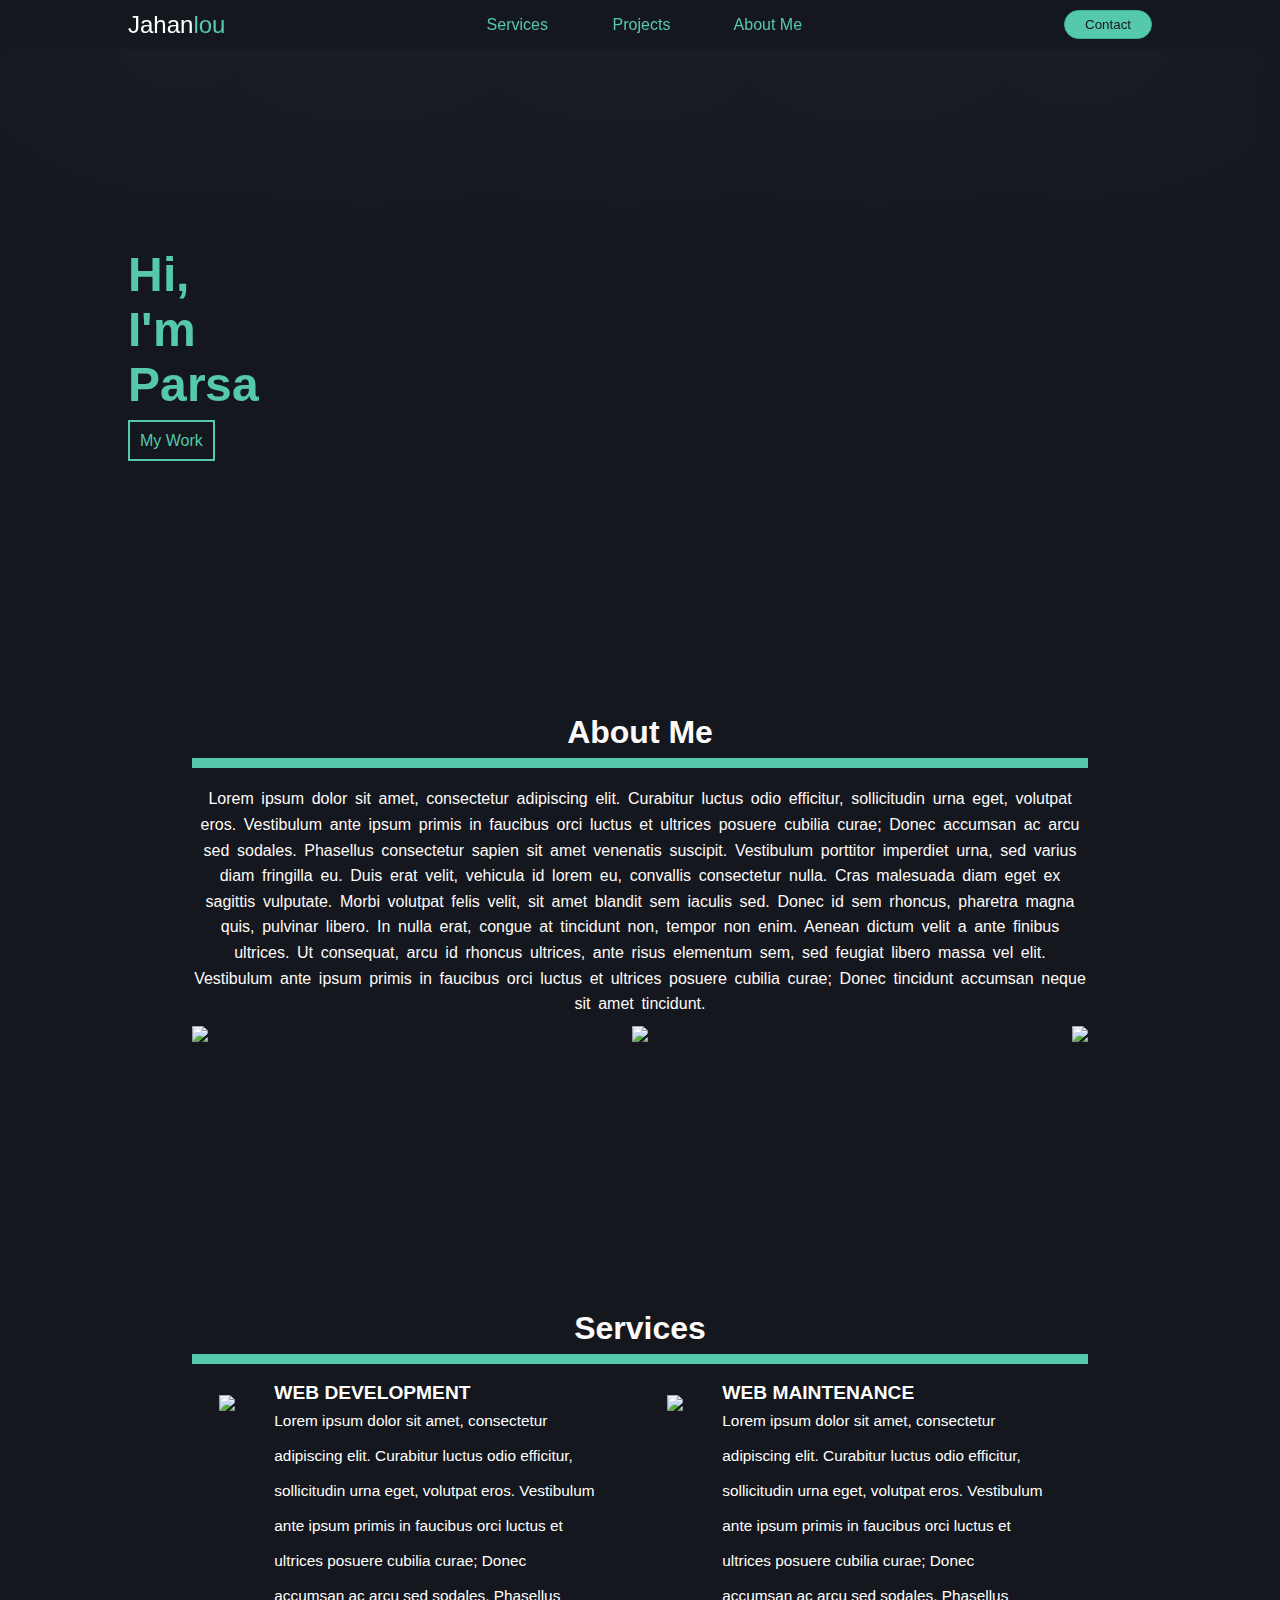
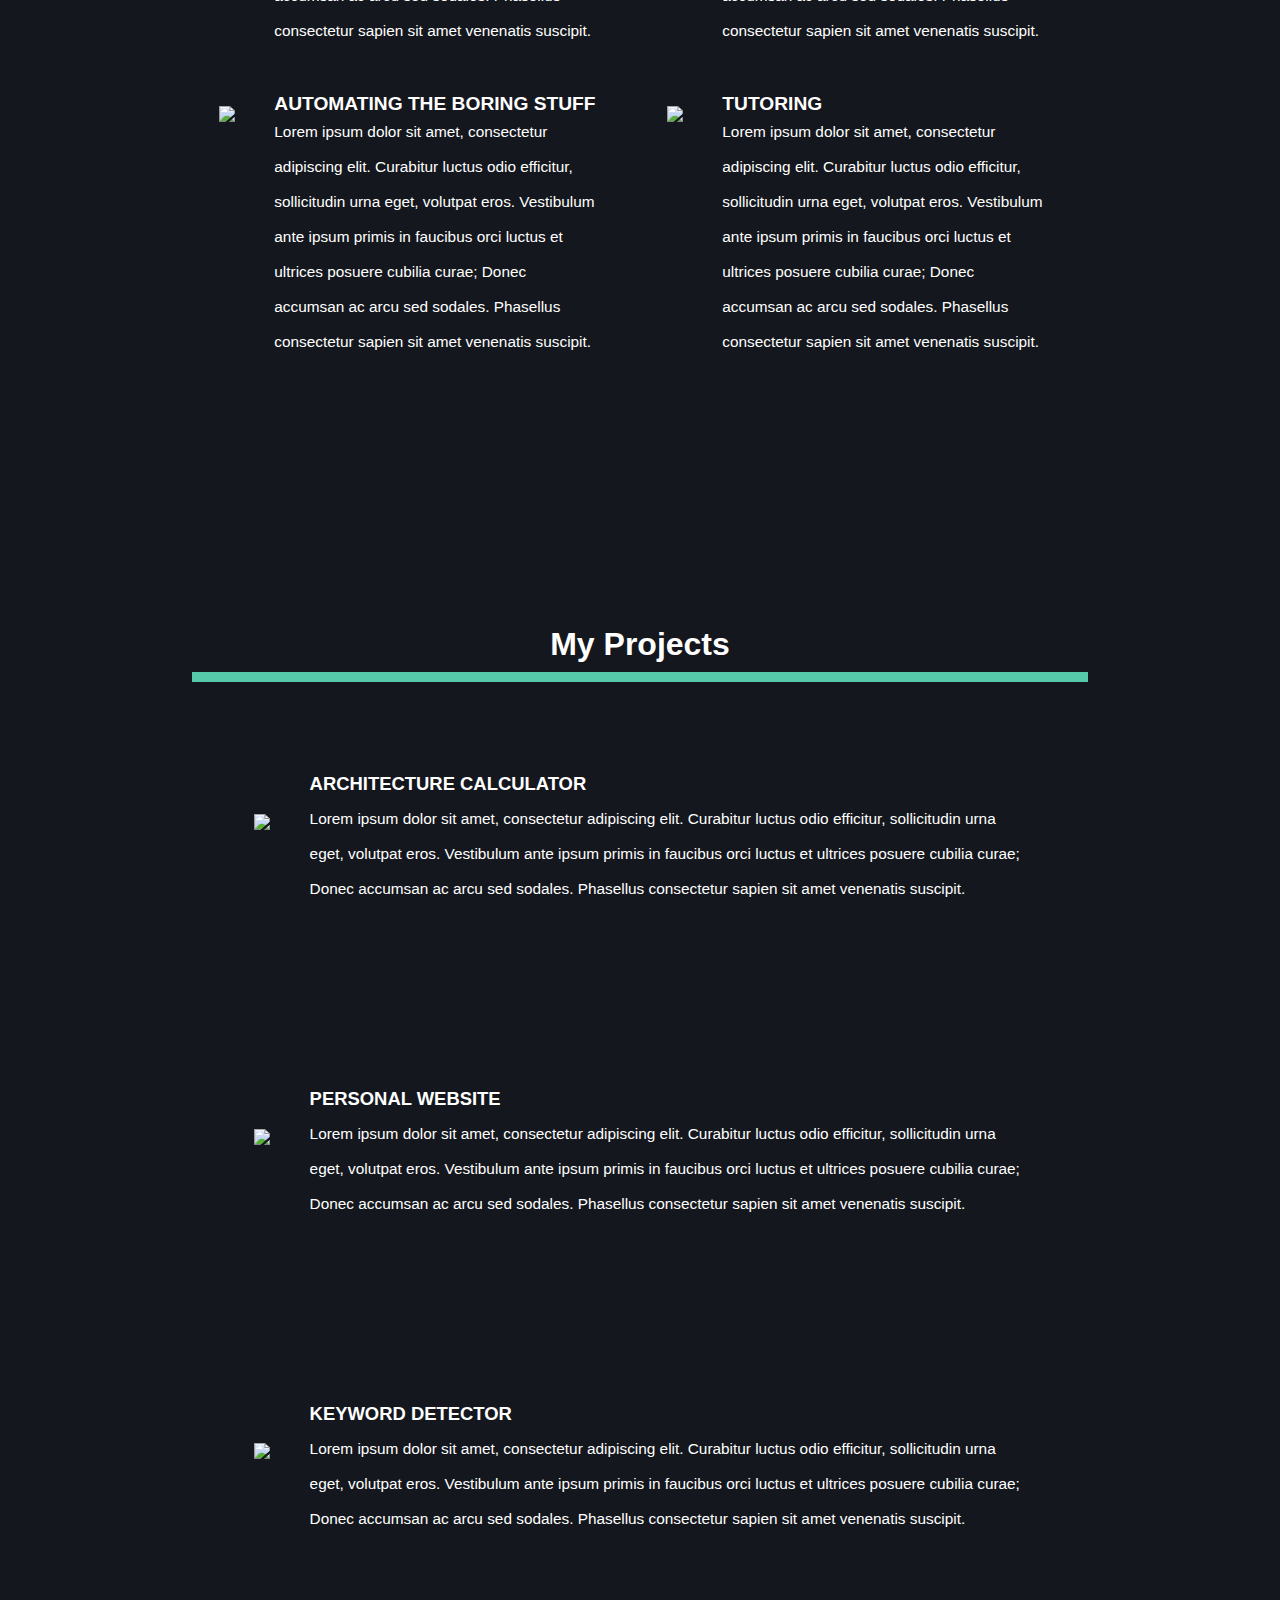
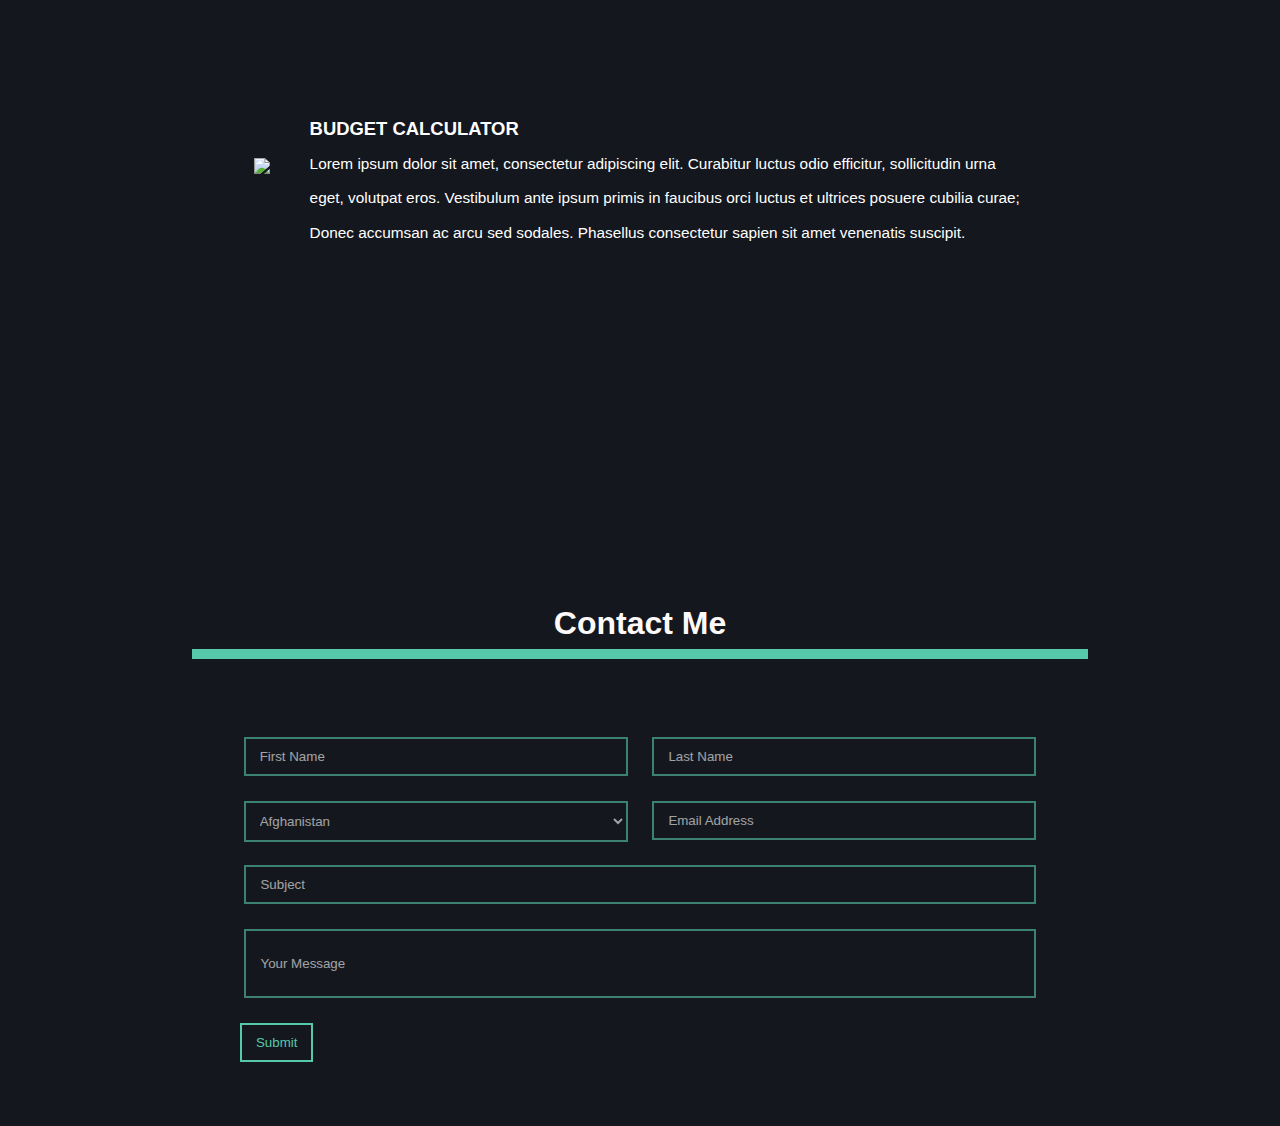
==== index.html @ 19fabdeb "Merge pull request #3 from vynleran/feature" ====
<!DOCTYPE html>
<html lang="en">
<head>
    <meta charset="UTF-8">
    <meta name="viewport" content="width=device-width, initial-scale=1.0">
    <link rel="stylesheet" href="style.css">
    <title>Document</title>
</head>
<body>
    <header>
        
        <!-- Navigation Bar -->
        <nav id="nav-bar">
            <a href="#" id="logo"> <span>Jahan</span>lou </a>
            <div>
                <ul id="nav-objects">
                    <span class="nav-object-span"><a href="#" class="nav-object"><li>Services</li></a></span>
                    <span class="nav-object-span"><a href="#" class="nav-object"><li>Projects</li></a></span>
                    <span class="nav-object-span"><a href="#" class="nav-object"><li>About Me</li></a></span>
                </ul>
            </div>
            <a href="#" ><button id="contact-button">Contact</button></a>
        </nav>
        <!-- End Navigation Bar -->
        
        <!-- Hero Section -->
        <div id="hero">
            <h1>
                <span class="bob">H</span><span class="bob">i</span><span class="bob">,</span>
            </h1>
            <h1>
                <span class="bob">I</span><span class="bob">'</span><span class="bob">m</span>
            </h1>
            <h1 id="parsa">
                <span class="bob">P</span><span class="bob">a</span><span class="bob">r</span><span class="bob">s</span><span class="bob">a</span>
            </h1>
            <a href="projects">My Work</a>
        </div>
        <!-- End Hero Section -->

    </header>

    <!-- About me Section -->
    <section>
        <div id="about-me">
            <h1 id="topic">About Me</h1>
            <hr>
            <p>Lorem ipsum dolor sit amet, consectetur adipiscing elit. Curabitur luctus odio efficitur, sollicitudin urna eget, volutpat eros. Vestibulum ante ipsum primis in faucibus orci luctus et ultrices posuere cubilia curae; Donec accumsan ac arcu sed sodales. Phasellus consectetur sapien sit amet venenatis suscipit. Vestibulum porttitor imperdiet urna, sed varius diam fringilla eu. Duis erat velit, vehicula id lorem eu, convallis consectetur nulla. Cras malesuada diam eget ex sagittis vulputate. Morbi volutpat felis velit, sit amet blandit sem iaculis sed. Donec id sem rhoncus, pharetra magna quis, pulvinar libero. In nulla erat, congue at tincidunt non, tempor non enim. Aenean dictum velit a ante finibus ultrices. Ut consequat, arcu id rhoncus ultrices, ante risus elementum sem, sed feugiat libero massa vel elit. Vestibulum ante ipsum primis in faucibus orci luctus et ultrices posuere cubilia curae; Donec tincidunt accumsan neque sit amet tincidunt.</p>
            <div id="socialmedia-links">
                <a href="https://www.linkedin.com/in/parsajahanlou/" target="_blank" ><img src="https://img.icons8.com/nolan/96/linkedin.png"/></a>
                <a href="https://github.com/vynleran" target="_blank" ><img src="https://img.icons8.com/nolan/96/github.png"/></a>
                <a href="https://www.instagram.com/pjahanloo/" target="_blank" ><img src="https://img.icons8.com/nolan/96/instagram-new.png"/></a>
            </div>
        </div>
    </section>
    <!-- End About me Section -->

    
    
    
    
    
    
    
    
    
    <!-- Services Section -->
    <section id="services">
        
        <div id="services-header">
            <h1 id="topic">Services</h1>
            <hr>
        </div>
        
        <div id="services-body">
            <div class="services-object">
                <div class="services-icon">
                    <h1><img src="https://img.icons8.com/nolan/96/developer.png"/></h1>
                </div>
                <div class="services-desc">
                    <h1>Web Development</h1>
                    <p>Lorem ipsum dolor sit amet, consectetur adipiscing elit. Curabitur luctus odio efficitur, 
                    sollicitudin urna eget, volutpat eros. Vestibulum ante ipsum primis in faucibus orci luctus et ultrices posuere cubilia curae; Donec
                    accumsan ac arcu sed sodales. Phasellus consectetur sapien sit amet venenatis suscipit.</p>
                </div>
            </div>

            <div class="services-object">
                <div class="services-icon">
                    <h1><img src="https://img.icons8.com/nolan/96/service.png"/></h1>
                </div>
                <div class="services-desc">
                    <h1>Web Maintenance</h1>
                    <p>Lorem ipsum dolor sit amet, consectetur adipiscing elit. Curabitur luctus odio efficitur, 
                    sollicitudin urna eget, volutpat eros. Vestibulum ante ipsum primis in faucibus orci luctus et ultrices posuere cubilia curae; Donec
                    accumsan ac arcu sed sodales. Phasellus consectetur sapien sit amet venenatis suscipit.</p>
                </div>
            </div>

            <div class="services-object">
                <div class="services-icon">
                    <h1><img src="https://img.icons8.com/nolan/96/automatic.png"/></h1>
                </div>
                <div class="services-desc">
                    <h1>Automating the Boring Stuff</h1>
                    <p>Lorem ipsum dolor sit amet, consectetur adipiscing elit. Curabitur luctus odio efficitur, 
                    sollicitudin urna eget, volutpat eros. Vestibulum ante ipsum primis in faucibus orci luctus et ultrices posuere cubilia curae; Donec
                    accumsan ac arcu sed sodales. Phasellus consectetur sapien sit amet venenatis suscipit.</p>
                </div>
            </div>

            <div class="services-object">
                <div class="services-icon">
                    <h1><img src="https://img.icons8.com/nolan/96/learning.png"/></h1>
                </div>
                <div class="services-desc">
                    <h1>Tutoring</h1>
                    <p>Lorem ipsum dolor sit amet, consectetur adipiscing elit. Curabitur luctus odio efficitur, 
                    sollicitudin urna eget, volutpat eros. Vestibulum ante ipsum primis in faucibus orci luctus et ultrices posuere cubilia curae; Donec
                    accumsan ac arcu sed sodales. Phasellus consectetur sapien sit amet venenatis suscipit.</p>
                </div>
            </div>
        </div>
    
    </section>
    <!-- End Services Section -->

    
    
    
    
    
    
    
    
    
    
    
    <!-- Project Section -->
    <section id="projects">
        <div>
            <h1 id="project-topic">My Projects</h1>
            <hr>
            <div class="project">
                <div>
                    <div class="project-container">
                        <div class="project-image">
                            <h2>
                                <img src="https://img.icons8.com/nolan/96/calculator.png" class="project-img" />
                            </h2>
                        </div>
                        <div class="project-desc">
                            <h1>Architecture Calculator</h1>
                            <p>Lorem ipsum dolor sit amet, consectetur adipiscing elit. Curabitur luctus odio efficitur, 
                            sollicitudin urna eget, volutpat eros. Vestibulum ante ipsum primis in faucibus orci luctus et ultrices posuere cubilia curae; Donec
                            accumsan ac arcu sed sodales. Phasellus consectetur sapien sit amet venenatis suscipit.</p>
                        </div>
                    </div>
                </div>
                
                <div>
                    <div class="project-container">
                        <div class="project-image">
                            <h2>
                                <img src="https://img.icons8.com/nolan/96/domain.png" class="project-img" />
                            </h2>
                        </div>
                        <div  class="project-desc">
                            <h1>Personal Website</h1>
                            <p>Lorem ipsum dolor sit amet, consectetur adipiscing elit. Curabitur luctus odio efficitur, 
                            sollicitudin urna eget, volutpat eros. Vestibulum ante ipsum primis in faucibus orci luctus et ultrices posuere cubilia curae; Donec
                            accumsan ac arcu sed sodales. Phasellus consectetur sapien sit amet venenatis suscipit.</p>
                        </div>
                    </div>
                </div>
                
                <div>
                    <div class="project-container">
                        <div class="project-image">
                            <h2>
                                <img src="https://img.icons8.com/nolan/96/chrome.png" class="project-img" />
                            </h2>
                        </div>
                        <div  class="project-desc">
                            <h1>KeyWord Detector</h1>
                            <p>Lorem ipsum dolor sit amet, consectetur adipiscing elit. Curabitur luctus odio efficitur, 
                            sollicitudin urna eget, volutpat eros. Vestibulum ante ipsum primis in faucibus orci luctus et ultrices posuere cubilia curae; Donec
                            accumsan ac arcu sed sodales. Phasellus consectetur sapien sit amet venenatis suscipit.</p>
                        </div>
                    </div>
                
                </div>
                <div>
                    <div class="project-container">
                        <div class="project-image">
                            <h2>
                                <img src="https://img.icons8.com/nolan/96/coin-wallet.png" class="project-img" />
                            </h2>
                        </div>
                        <div  class="project-desc">
                            <h1>Budget Calculator</h1>
                            <p>Lorem ipsum dolor sit amet, consectetur adipiscing elit. Curabitur luctus odio efficitur, 
                            sollicitudin urna eget, volutpat eros. Vestibulum ante ipsum primis in faucibus orci luctus et ultrices posuere cubilia curae; Donec
                            accumsan ac arcu sed sodales. Phasellus consectetur sapien sit amet venenatis suscipit.</p>
                        </div>
                    </div>
                </div>
            </div>
        </div>
    </section>
    <!-- End Project Section -->

    <!-- Contact Me Section -->
    <section id="contact">
        <div id="contact-header">
            <h1 id="topic">Contact Me</h1>
            <hr>
        </div>
        
        <div id="contact-body">
            <form>
                <div id="contact-info">
                    <div class="contact-item">
                        <input type="text" placeholder="First Name" required 
                        oninvalid="this.setCustomValidity('Please Enter Your First Name')"
                        oninput="setCustomValidity('')">
                    </div>

                    <div class="contact-item">
                        <input type="text" placeholder="Last Name" required
                        oninvalid="this.setCustomValidity('Please Enter Your Last Name')"
                        oninput="setCustomValidity('')">
                    </div>

                    <div class="contact-item">
                        <select name="" id="">
                            <option value="Afganistan">Afghanistan</option>
                            <option value="Albania">Albania</option>
                            <option value="Algeria">Algeria</option>
                            <option value="American Samoa">American Samoa</option>
                            <option value="Andorra">Andorra</option>
                            <option value="Angola">Angola</option>
                            <option value="Anguilla">Anguilla</option>
                            <option value="Antigua & Barbuda">Antigua & Barbuda</option>
                            <option value="Argentina">Argentina</option>
                            <option value="Armenia">Armenia</option>
                            <option value="Aruba">Aruba</option>
                            <option value="Australia">Australia</option>
                            <option value="Austria">Austria</option>
                            <option value="Azerbaijan">Azerbaijan</option>
                            <option value="Bahamas">Bahamas</option>
                            <option value="Bahrain">Bahrain</option>
                            <option value="Bangladesh">Bangladesh</option>
                            <option value="Barbados">Barbados</option>
                            <option value="Belarus">Belarus</option>
                            <option value="Belgium">Belgium</option>
                            <option value="Belize">Belize</option>
                            <option value="Benin">Benin</option>
                            <option value="Bermuda">Bermuda</option>
                            <option value="Bhutan">Bhutan</option>
                            <option value="Bolivia">Bolivia</option>
                            <option value="Bonaire">Bonaire</option>
                            <option value="Bosnia & Herzegovina">Bosnia & Herzegovina</option>
                            <option value="Botswana">Botswana</option>
                            <option value="Brazil">Brazil</option>
                            <option value="British Indian Ocean Ter">British Indian Ocean Ter</option>
                            <option value="Brunei">Brunei</option>
                            <option value="Bulgaria">Bulgaria</option>
                            <option value="Burkina Faso">Burkina Faso</option>
                            <option value="Burundi">Burundi</option>
                            <option value="Cambodia">Cambodia</option>
                            <option value="Cameroon">Cameroon</option>
                            <option value="Canada">Canada</option>
                            <option value="Canary Islands">Canary Islands</option>
                            <option value="Cape Verde">Cape Verde</option>
                            <option value="Cayman Islands">Cayman Islands</option>
                            <option value="Central African Republic">Central African Republic</option>
                            <option value="Chad">Chad</option>
                            <option value="Channel Islands">Channel Islands</option>
                            <option value="Chile">Chile</option>
                            <option value="China">China</option>
                            <option value="Christmas Island">Christmas Island</option>
                            <option value="Cocos Island">Cocos Island</option>
                            <option value="Colombia">Colombia</option>
                            <option value="Comoros">Comoros</option>
                            <option value="Congo">Congo</option>
                            <option value="Cook Islands">Cook Islands</option>
                            <option value="Costa Rica">Costa Rica</option>
                            <option value="Cote DIvoire">Cote DIvoire</option>
                            <option value="Croatia">Croatia</option>
                            <option value="Cuba">Cuba</option>
                            <option value="Curaco">Curacao</option>
                            <option value="Cyprus">Cyprus</option>
                            <option value="Czech Republic">Czech Republic</option>
                            <option value="Denmark">Denmark</option>
                            <option value="Djibouti">Djibouti</option>
                            <option value="Dominica">Dominica</option>
                            <option value="Dominican Republic">Dominican Republic</option>
                            <option value="East Timor">East Timor</option>
                            <option value="Ecuador">Ecuador</option>
                            <option value="Egypt">Egypt</option>
                            <option value="El Salvador">El Salvador</option>
                            <option value="Equatorial Guinea">Equatorial Guinea</option>
                            <option value="Eritrea">Eritrea</option>
                            <option value="Estonia">Estonia</option>
                            <option value="Ethiopia">Ethiopia</option>
                            <option value="Falkland Islands">Falkland Islands</option>
                            <option value="Faroe Islands">Faroe Islands</option>
                            <option value="Fiji">Fiji</option>
                            <option value="Finland">Finland</option>
                            <option value="France">France</option>
                            <option value="French Guiana">French Guiana</option>
                            <option value="French Polynesia">French Polynesia</option>
                            <option value="French Southern Ter">French Southern Ter</option>
                            <option value="Gabon">Gabon</option>
                            <option value="Gambia">Gambia</option>
                            <option value="Georgia">Georgia</option>
                            <option value="Germany">Germany</option>
                            <option value="Ghana">Ghana</option>
                            <option value="Gibraltar">Gibraltar</option>
                            <option value="Great Britain">Great Britain</option>
                            <option value="Greece">Greece</option>
                            <option value="Greenland">Greenland</option>
                            <option value="Grenada">Grenada</option>
                            <option value="Guadeloupe">Guadeloupe</option>
                            <option value="Guam">Guam</option>
                            <option value="Guatemala">Guatemala</option>
                            <option value="Guinea">Guinea</option>
                            <option value="Guyana">Guyana</option>
                            <option value="Haiti">Haiti</option>
                            <option value="Hawaii">Hawaii</option>
                            <option value="Honduras">Honduras</option>
                            <option value="Hong Kong">Hong Kong</option>
                            <option value="Hungary">Hungary</option>
                            <option value="Iceland">Iceland</option>
                            <option value="Indonesia">Indonesia</option>
                            <option value="India">India</option>
                            <option value="Iran">Iran</option>
                            <option value="Iraq">Iraq</option>
                            <option value="Ireland">Ireland</option>
                            <option value="Isle of Man">Isle of Man</option>
                            <option value="Israel">Israel</option>
                            <option value="Italy">Italy</option>
                            <option value="Jamaica">Jamaica</option>
                            <option value="Japan">Japan</option>
                            <option value="Jordan">Jordan</option>
                            <option value="Kazakhstan">Kazakhstan</option>
                            <option value="Kenya">Kenya</option>
                            <option value="Kiribati">Kiribati</option>
                            <option value="Korea North">Korea North</option>
                            <option value="Korea Sout">Korea South</option>
                            <option value="Kuwait">Kuwait</option>
                            <option value="Kyrgyzstan">Kyrgyzstan</option>
                            <option value="Laos">Laos</option>
                            <option value="Latvia">Latvia</option>
                            <option value="Lebanon">Lebanon</option>
                            <option value="Lesotho">Lesotho</option>
                            <option value="Liberia">Liberia</option>
                            <option value="Libya">Libya</option>
                            <option value="Liechtenstein">Liechtenstein</option>
                            <option value="Lithuania">Lithuania</option>
                            <option value="Luxembourg">Luxembourg</option>
                            <option value="Macau">Macau</option>
                            <option value="Macedonia">Macedonia</option>
                            <option value="Madagascar">Madagascar</option>
                            <option value="Malaysia">Malaysia</option>
                            <option value="Malawi">Malawi</option>
                            <option value="Maldives">Maldives</option>
                            <option value="Mali">Mali</option>
                            <option value="Malta">Malta</option>
                            <option value="Marshall Islands">Marshall Islands</option>
                            <option value="Martinique">Martinique</option>
                            <option value="Mauritania">Mauritania</option>
                            <option value="Mauritius">Mauritius</option>
                            <option value="Mayotte">Mayotte</option>
                            <option value="Mexico">Mexico</option>
                            <option value="Midway Islands">Midway Islands</option>
                            <option value="Moldova">Moldova</option>
                            <option value="Monaco">Monaco</option>
                            <option value="Mongolia">Mongolia</option>
                            <option value="Montserrat">Montserrat</option>
                            <option value="Morocco">Morocco</option>
                            <option value="Mozambique">Mozambique</option>
                            <option value="Myanmar">Myanmar</option>
                            <option value="Nambia">Nambia</option>
                            <option value="Nauru">Nauru</option>
                            <option value="Nepal">Nepal</option>
                            <option value="Netherland Antilles">Netherland Antilles</option>
                            <option value="Netherlands">Netherlands (Holland, Europe)</option>
                            <option value="Nevis">Nevis</option>
                            <option value="New Caledonia">New Caledonia</option>
                            <option value="New Zealand">New Zealand</option>
                            <option value="Nicaragua">Nicaragua</option>
                            <option value="Niger">Niger</option>
                            <option value="Nigeria">Nigeria</option>
                            <option value="Niue">Niue</option>
                            <option value="Norfolk Island">Norfolk Island</option>
                            <option value="Norway">Norway</option>
                            <option value="Oman">Oman</option>
                            <option value="Pakistan">Pakistan</option>
                            <option value="Palau Island">Palau Island</option>
                            <option value="Palestine">Palestine</option>
                            <option value="Panama">Panama</option>
                            <option value="Papua New Guinea">Papua New Guinea</option>
                            <option value="Paraguay">Paraguay</option>
                            <option value="Peru">Peru</option>
                            <option value="Phillipines">Philippines</option>
                            <option value="Pitcairn Island">Pitcairn Island</option>
                            <option value="Poland">Poland</option>
                            <option value="Portugal">Portugal</option>
                            <option value="Puerto Rico">Puerto Rico</option>
                            <option value="Qatar">Qatar</option>
                            <option value="Republic of Montenegro">Republic of Montenegro</option>
                            <option value="Republic of Serbia">Republic of Serbia</option>
                            <option value="Reunion">Reunion</option>
                            <option value="Romania">Romania</option>
                            <option value="Russia">Russia</option>
                            <option value="Rwanda">Rwanda</option>
                            <option value="St Barthelemy">St Barthelemy</option>
                            <option value="St Eustatius">St Eustatius</option>
                            <option value="St Helena">St Helena</option>
                            <option value="St Kitts-Nevis">St Kitts-Nevis</option>
                            <option value="St Lucia">St Lucia</option>
                            <option value="St Maarten">St Maarten</option>
                            <option value="St Pierre & Miquelon">St Pierre & Miquelon</option>
                            <option value="St Vincent & Grenadines">St Vincent & Grenadines</option>
                            <option value="Saipan">Saipan</option>
                            <option value="Samoa">Samoa</option>
                            <option value="Samoa American">Samoa American</option>
                            <option value="San Marino">San Marino</option>
                            <option value="Sao Tome & Principe">Sao Tome & Principe</option>
                            <option value="Saudi Arabia">Saudi Arabia</option>
                            <option value="Senegal">Senegal</option>
                            <option value="Seychelles">Seychelles</option>
                            <option value="Sierra Leone">Sierra Leone</option>
                            <option value="Singapore">Singapore</option>
                            <option value="Slovakia">Slovakia</option>
                            <option value="Slovenia">Slovenia</option>
                            <option value="Solomon Islands">Solomon Islands</option>
                            <option value="Somalia">Somalia</option>
                            <option value="South Africa">South Africa</option>
                            <option value="Spain">Spain</option>
                            <option value="Sri Lanka">Sri Lanka</option>
                            <option value="Sudan">Sudan</option>
                            <option value="Suriname">Suriname</option>
                            <option value="Swaziland">Swaziland</option>
                            <option value="Sweden">Sweden</option>
                            <option value="Switzerland">Switzerland</option>
                            <option value="Syria">Syria</option>
                            <option value="Tahiti">Tahiti</option>
                            <option value="Taiwan">Taiwan</option>
                            <option value="Tajikistan">Tajikistan</option>
                            <option value="Tanzania">Tanzania</option>
                            <option value="Thailand">Thailand</option>
                            <option value="Togo">Togo</option>
                            <option value="Tokelau">Tokelau</option>
                            <option value="Tonga">Tonga</option>
                            <option value="Trinidad & Tobago">Trinidad & Tobago</option>
                            <option value="Tunisia">Tunisia</option>
                            <option value="Turkey">Turkey</option>
                            <option value="Turkmenistan">Turkmenistan</option>
                            <option value="Turks & Caicos Is">Turks & Caicos Is</option>
                            <option value="Tuvalu">Tuvalu</option>
                            <option value="Uganda">Uganda</option>
                            <option value="United Kingdom">United Kingdom</option>
                            <option value="Ukraine">Ukraine</option>
                            <option value="United Arab Erimates">United Arab Emirates</option>
                            <option value="United States of America">United States of America</option>
                            <option value="Uraguay">Uruguay</option>
                            <option value="Uzbekistan">Uzbekistan</option>
                            <option value="Vanuatu">Vanuatu</option>
                            <option value="Vatican City State">Vatican City State</option>
                            <option value="Venezuela">Venezuela</option>
                            <option value="Vietnam">Vietnam</option>
                            <option value="Virgin Islands (Brit)">Virgin Islands (Brit)</option>
                            <option value="Virgin Islands (USA)">Virgin Islands (USA)</option>
                            <option value="Wake Island">Wake Island</option>
                            <option value="Wallis & Futana Is">Wallis & Futana Is</option>
                            <option value="Yemen">Yemen</option>
                            <option value="Zaire">Zaire</option>
                            <option value="Zambia">Zambia</option>
                            <option value="Zimbabwe">Zimbabwe</option>
                        </select>
                    </div>

                    <div class="contact-item">
                        <input type="text" placeholder="Email Address" required
                        oninvalid="this.setCustomValidity('Please Enter Your Email Address')"
                        oninput="setCustomValidity('')">
                    </div>
                </div>
                
                <div id="contact-text">
                    <div id="contact-subject">
                        <input type="text" placeholder="Subject" required
                        oninvalid="this.setCustomValidity('Please a Subject')"
                        oninput="setCustomValidity('')">
                    </div>
                    
                    <div id="contact-desc">
                        <input type="text" placeholder="Your Message" required
                        oninvalid="this.setCustomValidity('Please Enter Your Message')"
                        oninput="setCustomValidity('')">
                    </div>
                </div>
                
                <div id="contact-submit">
                    <input type="submit">
                </div>
            </div>
        </form>
    </section>
    <!-- End Contact Me Section -->

    <!-- Footer Section -->
    <section>
        
    </section>
    <!-- End Footer Section -->
</body>
</html>
---- style.css ----
:root {
  --main-text-color: #56c9aa;
  --main-bg-color: #14171d;
}

* {
  margin: 0;
  padding: 0;
  box-sizing: border-box;
}

html {
  scroll-behavior: smooth;
  
}

/* Navigation Bar */

#logo {
  display: inline-block;
  text-decoration: none;
  color: rgb(86,201,170);
  font-size: 24px;
  font-family: sans-serif;
}

#logo span {
  color: white;
}

#nav-bar {
  display: flex;
  justify-content: space-between;
  align-items: center;
  padding: 10px 10%;
  font-family: sans-serif;
  z-index: 1;
  position: fixed;
  top: 0;
  left: 0;
  right: 0;
  box-shadow: 0px 10px 10000px rgba(235, 235, 235, 0.2);
  background: rgb(20, 23, 29);
}

#nav-objects {
  display: flex;
  list-style: none;
}

#nav-objects a {
  transition: all 0.3s ease 0s;
  color: #56c9aa;
}

#nav-objects a:hover {
  color: #2b6455;
}

.nav-object {
  display: inline-block;
  padding: 0 2vw;
  margin: 0 0.5vw;
  text-decoration: none;
  vertical-align: middle;
  -webkit-transform: perspective(1px) translateZ(0);
  transform: perspective(1px) translateZ(0);
  box-shadow: 0 0 1px rgba(0, 0, 0, 0);
  position: relative;
  overflow: hidden; 
}

.nav-object:before {
  content: "";
  position: absolute;
  z-index: -1;
  left: 51%;
  right: 51%;
  bottom: 0;
  background: #56c9aa;
  height: 4px;
  -webkit-transition-property: left, right;
  transition-property: left, right;
  -webkit-transition-duration: 0.3s;
  transition-duration: 0.3s;
  -webkit-transition-timing-function: ease-out;
  transition-timing-function: ease-out;
}

.nav-object:hover:before, .nav-object:focus:before, .nav-object:active:before {
  right: 0;
  left: 0;
}

#contact-button {
  border-radius: 100px;
  padding: 6px 20px;
  background-color: #56c9aa;
  transition: all 0.3s ease 0s;
  color: #14171d;
  box-shadow: 0 0 0 0 rgba(86,201,170,0.7);
  border: 1px solid #39b392;
  
}

#contact-button:hover {
  background-color: #2b6455;
  border: 1px solid #2b6455;
  cursor: pointer;
}

/* End Navigation Bar */

/* Hero Section */

#hero {
  margin-top: 0px;
  padding: 247px 10%;
  background: #14171d;
  font-family: sans-serif;
}

#hero #parsa {
  margin-bottom: 20px;
}

#hero a {
  border: 2px solid #56c9aa;
  padding: 10px;
  transition: all 0.3s ease 0s;
  text-decoration: none;
  color: #56c9aa;
}

#hero a:hover {
  background: #2b6455;
  color: #ffffe3;
  border: 2px solid white;
}

#hero span {
  color: rgb(86,201,170);
  font-size: 1.5em;
  transition: all 0.5s ease-out 0s;
}

#hero span:hover, #hero span:focus, #hero span:active {
  color: #2b6455;
  font-size: 1.7em;
}

@-webkit-keyframes hvr-bob {
  0% {
    -webkit-transform: translateY(-8px);
    transform: translateY(-8px);
  }
  50% {
    -webkit-transform: translateY(-4px);
    transform: translateY(-4px);
  }
  100% {
    -webkit-transform: translateY(-8px);
    transform: translateY(-8px);
  }
}
@keyframes hvr-bob {
  0% {
    -webkit-transform: translateY(-8px);
    transform: translateY(-8px);
  }
  50% {
    -webkit-transform: translateY(-4px);
    transform: translateY(-4px);
  }
  100% {
    -webkit-transform: translateY(-8px);
    transform: translateY(-8px);
  }
}
@-webkit-keyframes hvr-bob-float {
  100% {
    -webkit-transform: translateY(-8px);
    transform: translateY(-8px);
  }
}
@keyframes hvr-bob-float {
  100% {
    -webkit-transform: translateY(-8px);
    transform: translateY(-8px);
  }
}
.bob {
  display: inline-block;
  vertical-align: middle;
  -webkit-transform: perspective(1px) translateZ(0);
  transform: perspective(1px) translateZ(0);
  box-shadow: 0 0 1px rgba(0, 0, 0, 0);
}
.bob:hover, .bob:focus, .bob:active {
  -webkit-animation-name: hvr-bob-float, hvr-bob;
  animation-name: hvr-bob-float, hvr-bob;
  -webkit-animation-duration: .3s, 1.5s;
  animation-duration: .3s, 1.5s;
  -webkit-animation-delay: 0s, .3s;
  animation-delay: 0s, .3s;
  -webkit-animation-timing-function: ease-out, ease-in-out;
  animation-timing-function: ease-out, ease-in-out;
  -webkit-animation-iteration-count: 1, infinite;
  animation-iteration-count: 1, infinite;
  -webkit-animation-fill-mode: forwards;
  animation-fill-mode: forwards;
  -webkit-animation-direction: normal, alternate;
  animation-direction: normal, alternate;
}

/* End Hero Section */

/* About me Section */

#about-me {
  display: flex;
  flex-direction: column;
  background: #14171d;
  padding: 5% 15%;
  font-family: sans-serif;
  margin-top: -5.6%;
}

#about-me #topic {
  text-align: center;
  font-size: 2em;
  padding: 2%;
  line-height: 1.6em;
  color: #fffafa;
}

#about-me hr {
  background: #56c9aa;
  padding-top: 5px;
  padding-bottom: 5px;
  border: 1px solid #56c9aa;
  margin-top: -2%;
  margin-bottom: 2%;
  width: 100%;
  padding-left: 20%;
  padding-right: 20%;
  transition: all 0.3s ease 0s;
  border: #2b6455;

}

#about-me hr:hover {
  background: #2b6455;
  border: #2b6455;

}

#about-me p {
  text-align: center;
  word-spacing: 0.2em;
  height: 100%;
  width: 100%;
  line-height: 1.6em;
  font-size: 100%;
  color: #fffafa;
  
}

#socialmedia-links {
  display: flex;
  justify-content: space-between;
  margin-top: 1%;
}

/* End About me Section*/

/* Services Section */

#services {
display: flex;
flex-direction: column;
background: #14171d;
padding: 5% 15%;
font-family: sans-serif;
margin-top: -5.6%;
padding-top: 247px;
}

#services-header #topic {
text-align: center;
font-size: 2em;
padding: 2%;
line-height: 1.6em;
color: #fffafa;
}

#services-header hr {
background: #56c9aa;
padding-top: 5px;
padding-bottom: 5px;
border: 1px solid #56c9aa;
margin-top: -2%;
margin-bottom: 2%;
width: 100%;
padding-left: 20%;
padding-right: 20%;
transition: all 0.3s ease 0s;
border: #2b6455;

}

#services-body {
display: flex;
flex-direction: row;
flex-wrap: wrap;
justify-content: space-around;
color: white;
margin-bottom: -10%;
}

.services-object {
display: flex;
flex-direction: row;
width: 40%;
margin-bottom: 5%;
justify-content: space-between;
}

#services-body .services-object .services-desc {
width: 150%;

}

#services-body .services-object .services-icon {
margin-right: 11%;
margin-left: -5%;
}

#services-body .services-object .services-desc h1 {
text-transform: uppercase;
font-size: 1.2em;
width: max-content;
}

#services-body .services-object .services-desc p {
line-height: 3.88vh;
padding: 0% 0%;
display: flex;
flex-direction: column;

text-align: left;
order: 2;
font-size: 1.2vw;
}



/* End Services Section */

/* Project Section*/

#projects {
  color: white;
  background: #14171d;
  font-family: sans-serif;
  padding: 247px 15%;
  display: flex;
  flex-direction: column;
  
}

#project-topic {
font-size: 2em;
text-align: center;
}

#projects hr {
background: #56c9aa;
padding-top: 5px;
padding-bottom: 5px;
border: 1px solid #56c9aa;
margin-top: 1%;
margin-bottom: 2%;
width: 100%;
padding-left: 20%;
padding-right: 20%;
transition: all 0.3s ease 0s;
border: #2b6455;

}

#projects hr:hover {
background: #2b6455;
border: #2b6455;

}

.project {
background: #14171d;
text-align: center;
display: flex;
flex-wrap: wrap;

}

.project .project-container {
/* border: 2px solid #56c9aa; */
background: #14171d;
display: flex;
flex-direction: row;
justify-content: center;
align-items: center;
margin-bottom: 5%;
width: 100%;
height: 30vh;

}

.project .project-container .project-image {
display: flex;
flex-direction: row;
justify-content: stretch;
align-items: center;
/* border: 2px solid #56c9aa; */

order: 1;

}

.project .project-container .project-img {
padding-right: 40px;
margin-bottom: 20px;
}

.project .project-container h1 {
text-transform: uppercase;
font-size: 1.2em;
}

.project .project-container .project-desc {
line-height: 3.88vh;
padding: 0% 0%;
display: flex;
flex-direction: column;
height: 50%;
width: 80%;
text-align: left;
order: 2;
font-size: 1.2vw;
}

/* End Project Section */

/* Contact Me Section */

#contact {
  display: flex;
  flex-direction: column;
  background: #14171d;
  padding: 5% 15%;
  font-family: sans-serif;
  margin-top: -5.6%;
}

#contact-header #topic {
  text-align: center;
  font-size: 2em;
  padding: 0% 2% 2% 2%;
  line-height: 1.6em;
  color: #fffafa;
}

#contact-header hr {
  background: #56c9aa;
  padding-top: 5px;
  padding-bottom: 5px;
  border: 1px solid #56c9aa;
  margin-top: -2%;
  margin-bottom: 2%;
  width: 100%;
  padding-left: 20%;
  padding-right: 20%;
  transition: all 0.3s ease 0s;
  border: #2b6455;

}

#contact-header hr:hover {
  background: #2b6455;
  border: #2b6455;

}

#contact #contact-body {
  display: flex;
  flex-direction: column;
  padding-top: 60px;
}

#contact #contact-body #contact-info {
  display: flex;
  flex-direction: row;
  flex-wrap: wrap;
  justify-content: space-evenly;
  margin: 0% 3%;
}

#contact #contact-body #contact-text {
  display: flex;
  flex-direction: column;
  align-items: center;
}

#contact ::placeholder {
  color: white;
}

#contact #contact-body #contact-info .contact-item input[type="text"] {
  background: #14171d;
  border: 2px solid #56c9aa;
  color: white;
  width: 30vw;
  padding: 10px;
  padding-left: 14px;
  margin-bottom: 25px;
  opacity: 0.6;
  transition: all 0.1s ease 0s;
}

#contact #contact-body #contact-info .contact-item input[type="text"]:hover {
  opacity: 1;
}

#contact #contact-body #contact-info .contact-item select {
  background: #14171d;
  border: 2px solid #56c9aa;
  color: white;
  width: 30vw;
  padding: 10px;
  opacity: 0.6;
  transition: all 0.1s ease 0s;
  
}

#contact #contact-body #contact-info .contact-item select:hover {
  opacity: 1;
}

#contact #contact-body #contact-subject input[type="text"] {
  background: #14171d;
  border: 2px solid #56c9aa;
  color: white;
  width: 61.8vw;
  padding: 10px;
  padding-left: 14px;
  opacity: 0.6;
  transition: all 0.1s ease 0s;
}

#contact #contact-body #contact-subject input[type="text"]:hover {
  opacity: 1;
}

#contact #contact-body #contact-desc input[type="text"] {
  background: #14171d;
  border: 2px solid #56c9aa;
  color: white;
  opacity: 0.6;
  width: 61.8vw;
  padding: 25px 10px;
  padding-left: 14px;
  margin: 25px 0px;
  transition: all 0.1s ease 0s;
}

#contact #contact-body #contact-desc input[type="text"]:hover {
  opacity: 1;
}

#contact #contact-body #contact-submit input[type="submit"] {
  background: #14171d;
  border: 2px solid #56c9aa;
  color: #56c9aa;
  margin-left: 3.1vw;
  padding: 10px 14px;
  margin-left: 5.35%;
  transition: all 0.3s ease 0s;
}

#contact #contact-body #contact-submit input[type="submit"]:hover {
  background: #2b6455;
  color: #ffffe3;
  border: 2px solid white;
}

/* End Contact Section */
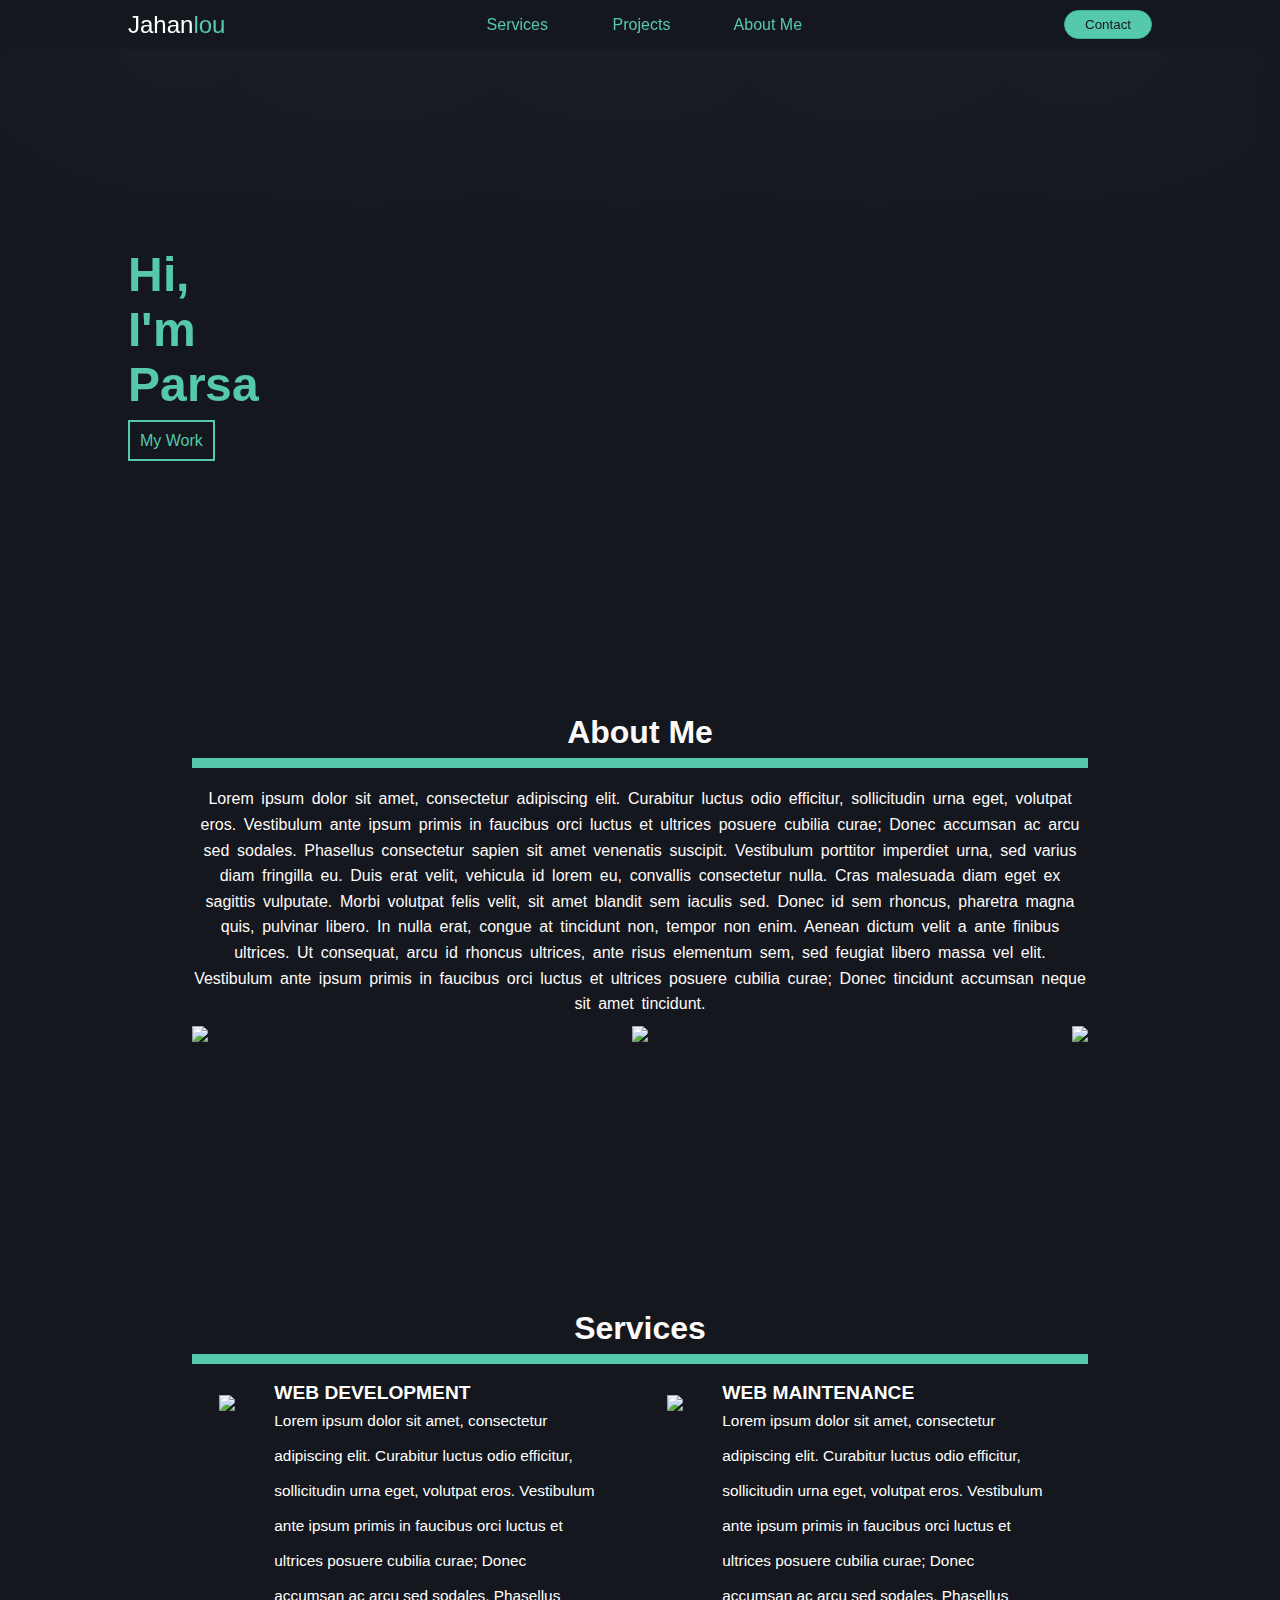
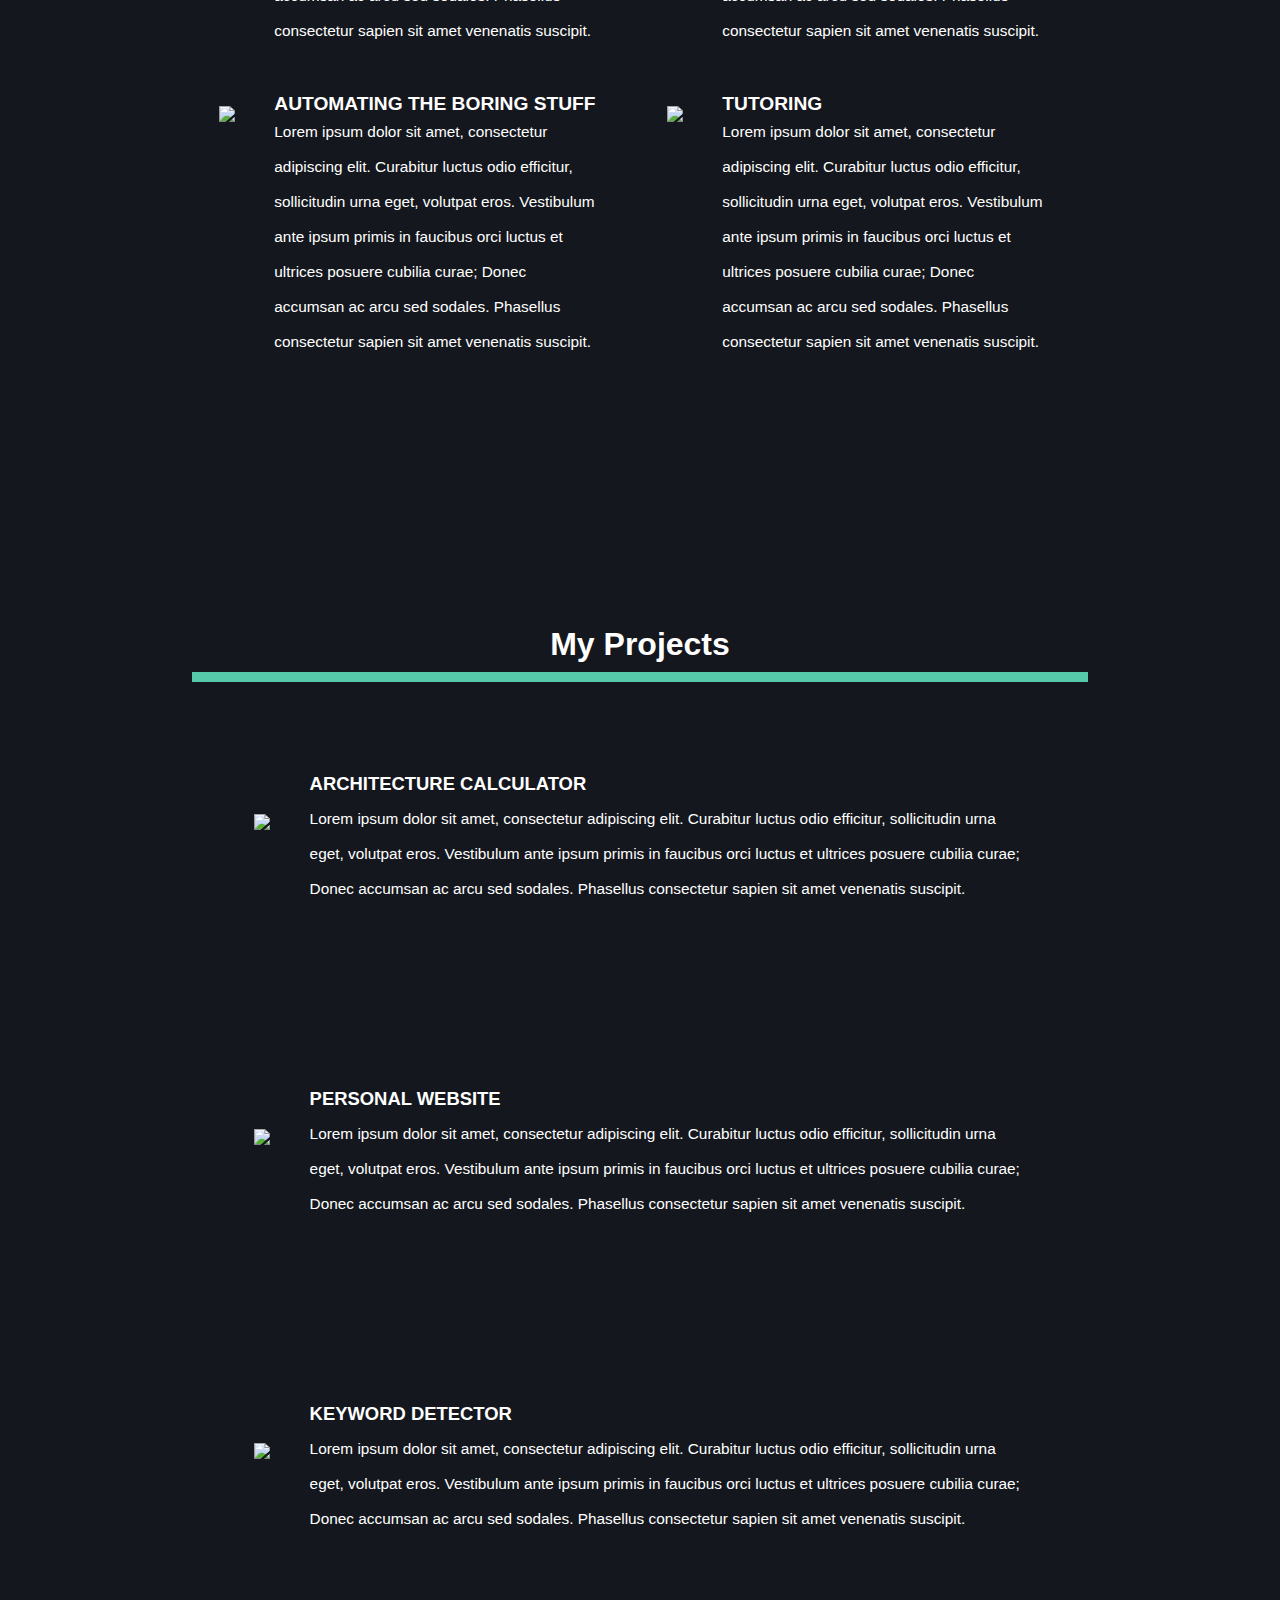
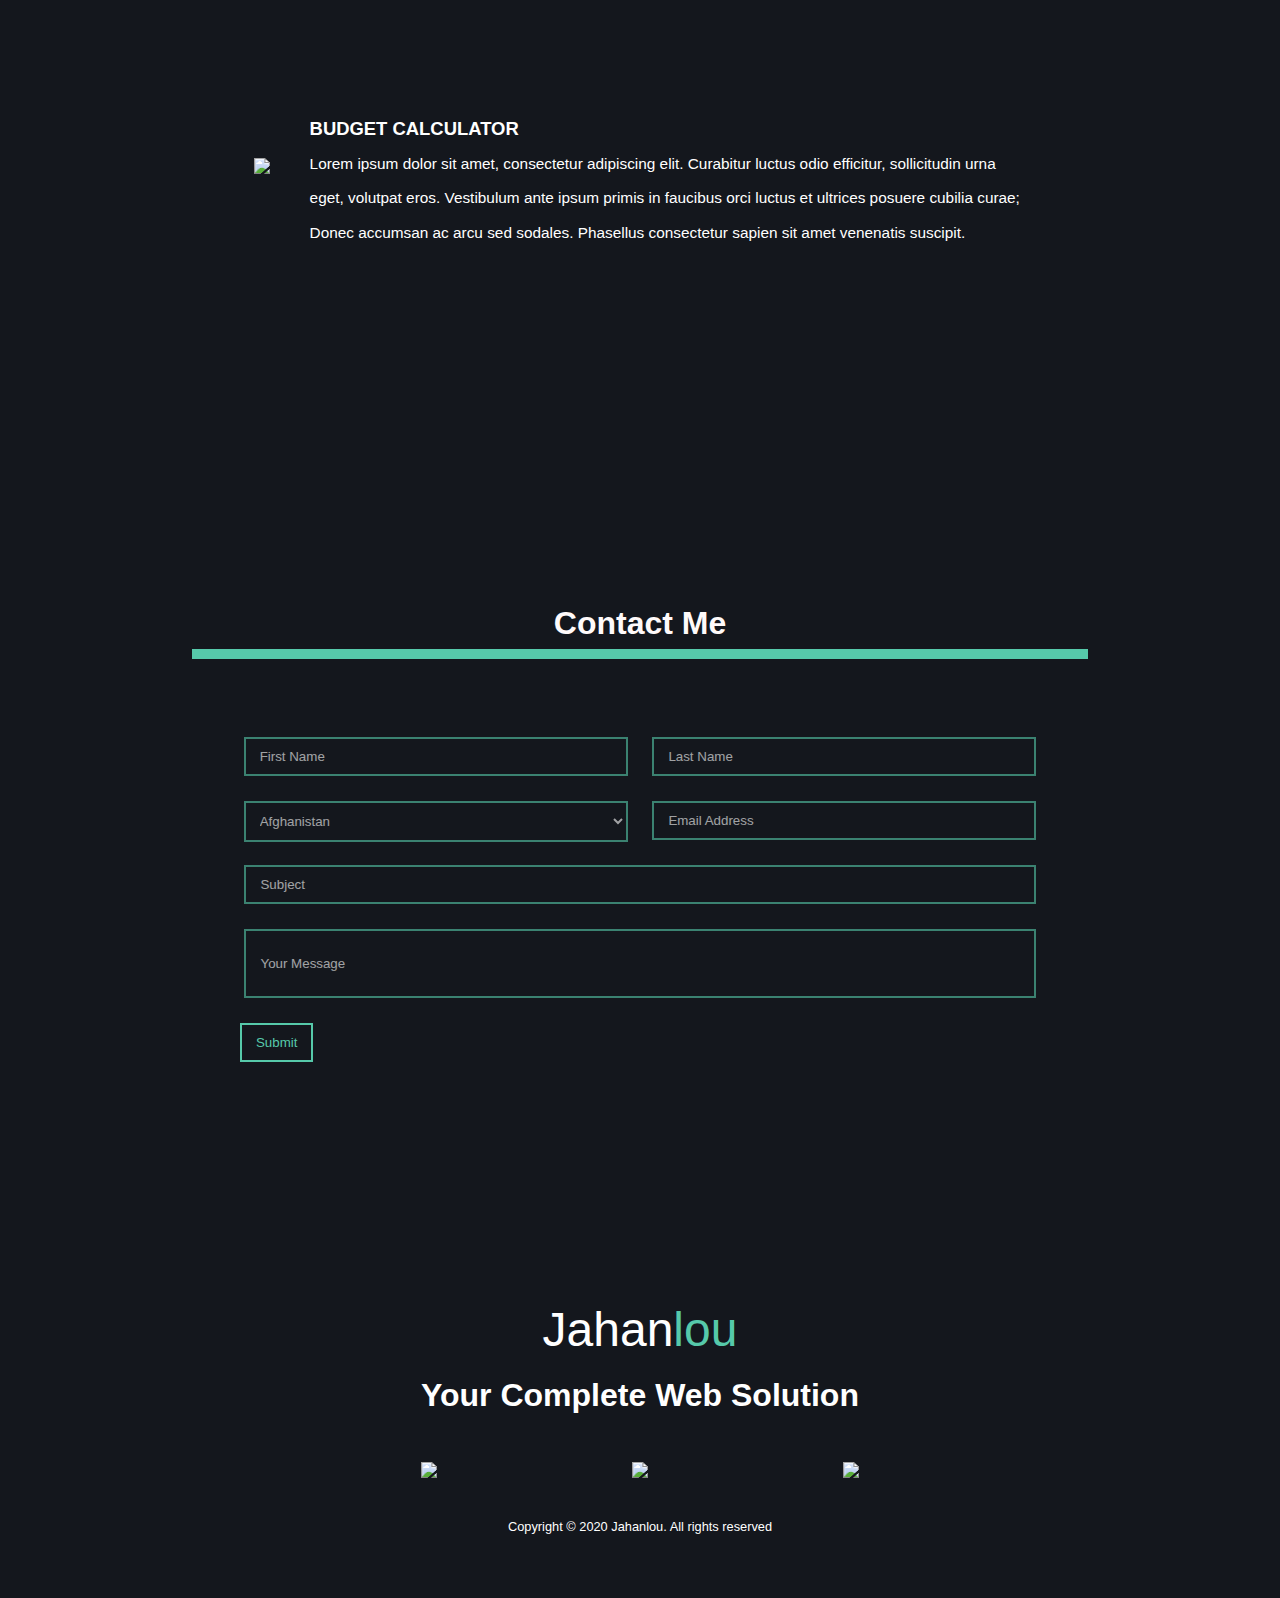
==== commit 763f2c7f: "added the footer" ====
--- a/index.html
+++ b/index.html
@@ -54,15 +54,6 @@
         </div>
     </section>
     <!-- End About me Section -->
-
-    
-    
-    
-    
-    
-    
-    
-    
     
     <!-- Services Section -->
     <section id="services">
@@ -125,17 +116,6 @@
     </section>
     <!-- End Services Section -->
 
-    
-    
-    
-    
-    
-    
-    
-    
-    
-    
-    
     <!-- Project Section -->
     <section id="projects">
         <div>
@@ -513,9 +493,20 @@
     <!-- End Contact Me Section -->
 
     <!-- Footer Section -->
-    <section>
-        
-    </section>
+    <footer id="footer">
+        <div id="footer-info">
+            <a href="#" id="logo"> <span>Jahan</span>lou </a>
+            <h1>Your Complete Web Solution</h1>
+            <div id="socialmedia">
+                <a href="https://www.linkedin.com/in/parsajahanlou/" target="_blank" class="social-link"><img src="https://img.icons8.com/nolan/48/linkedin.png"/></a>
+                <a href="https://github.com/vynleran" target="_blank" class="social-link"><img src="https://img.icons8.com/nolan/48/github.png"/></a>
+                <a href="https://www.instagram.com/pjahanloo/" target="_blank" class="social-link"><img src="https://img.icons8.com/nolan/48/instagram-new.png"/></a>
+            </div>
+        </div>
+        <div id="footer-copy">
+            <p>Copyright © 2020 Jahanlou. All rights reserved</p>
+        </div>
+    </footer>
     <!-- End Footer Section -->
 </body>
 </html>--- a/style.css
+++ b/style.css
@@ -460,6 +460,7 @@
   padding: 5% 15%;
   font-family: sans-serif;
   margin-top: -5.6%;
+  padding-bottom: 247px;
 }
 
 #contact-header #topic {
@@ -525,6 +526,7 @@
   margin-bottom: 25px;
   opacity: 0.6;
   transition: all 0.1s ease 0s;
+  cursor: pointer;
 }
 
 #contact #contact-body #contact-info .contact-item input[type="text"]:hover {
@@ -585,6 +587,7 @@
   padding: 10px 14px;
   margin-left: 5.35%;
   transition: all 0.3s ease 0s;
+
 }
 
 #contact #contact-body #contact-submit input[type="submit"]:hover {
@@ -595,5 +598,50 @@
 
 /* End Contact Section */
 
-
-
+/* Footer Section */
+
+#footer {
+  display: flex;
+  flex-direction: column;
+  background: #14171d;
+  padding: 5% 15%;
+  font-family: sans-serif;
+  margin-top: -5.6%;
+  align-items: center;
+}
+
+#footer #footer-info {
+  text-align: center;
+}
+
+#footer a {
+  display: inline-block;
+  text-decoration: none;
+  color: rgb(86,201,170);
+  font-size: 48px;
+  font-family: sans-serif;
+  padding-bottom: 20px;
+}
+
+#footer span {
+  color: white;
+}
+
+#footer #footer-info h1 {
+  color: white;
+  padding-bottom: 20px;
+}
+
+#footer #footer-info #socialmedia {
+  display: flex;
+  justify-content: space-between;
+  padding-bottom: 10px;
+}
+
+#footer #footer-copy {
+  color: white;
+  font-size: 0.8em;
+}
+
+/* End Footer Section */
+
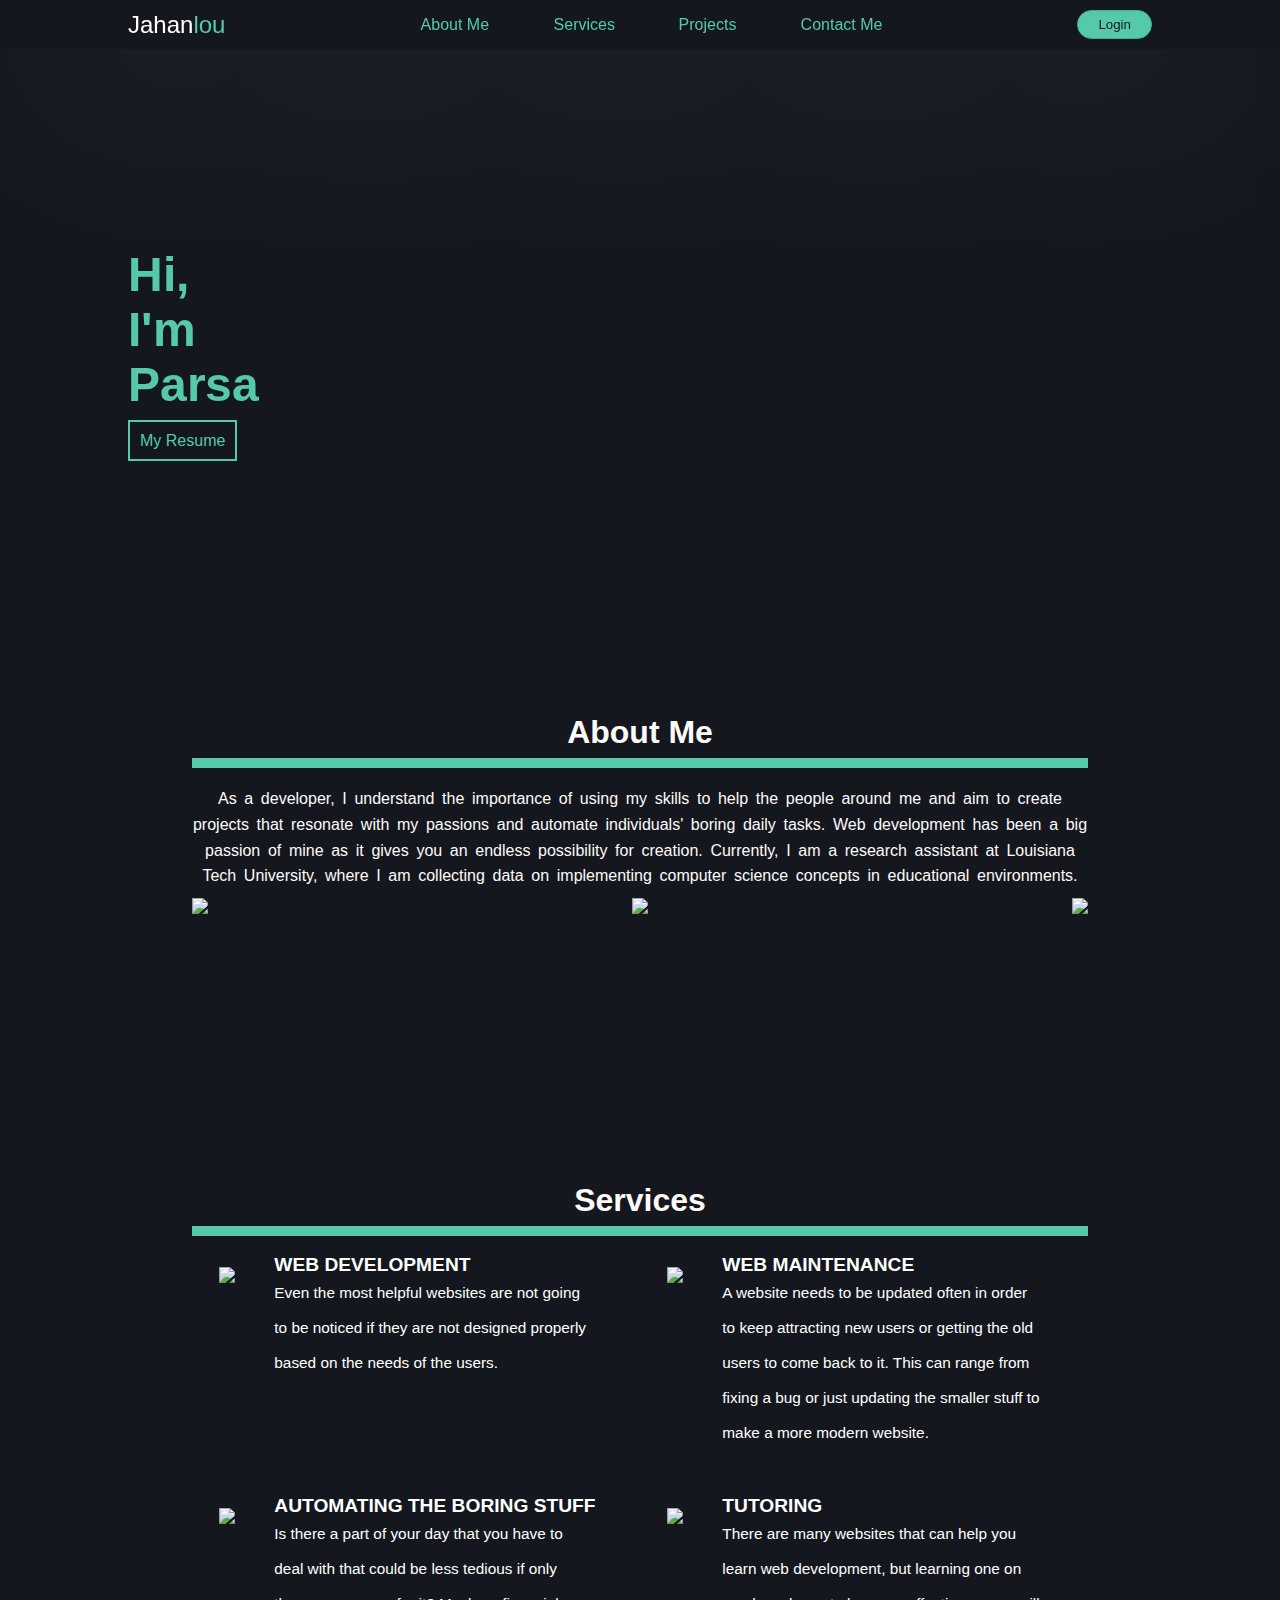
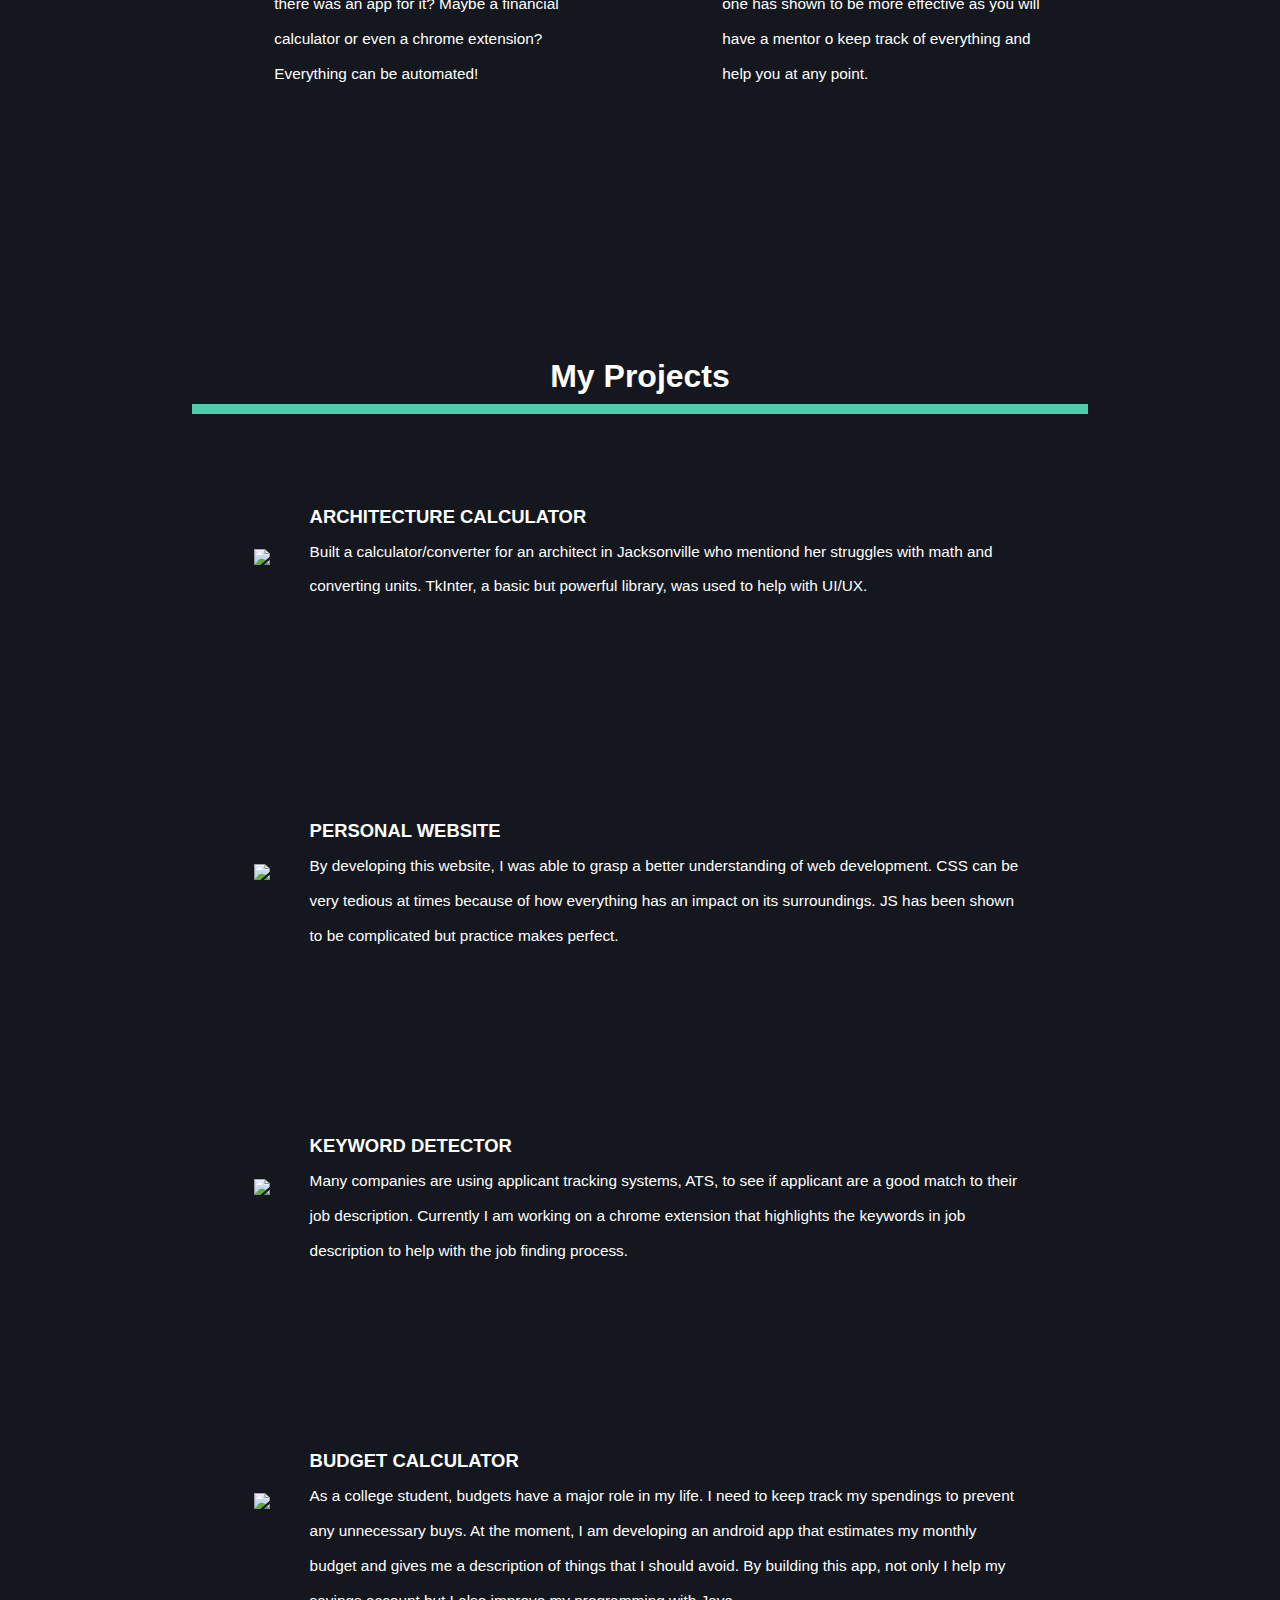
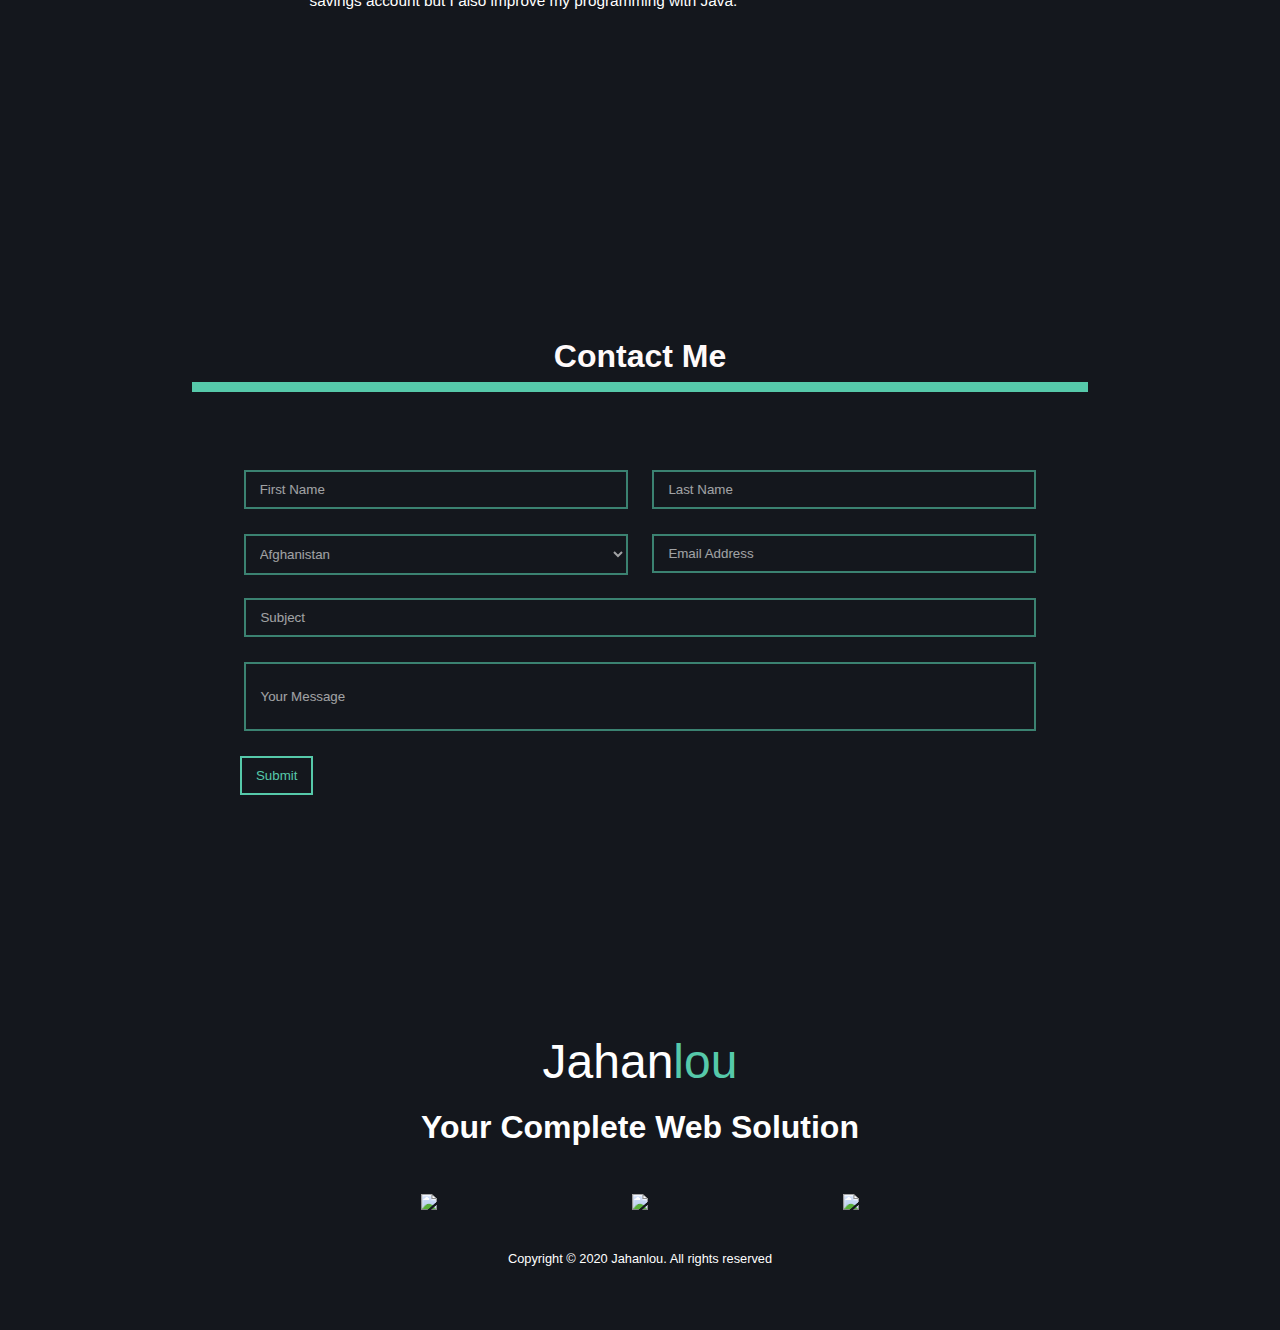
==== commit 2363f032: "added the login page" ====
--- a/index.html
+++ b/index.html
@@ -3,23 +3,24 @@
 <head>
     <meta charset="UTF-8">
     <meta name="viewport" content="width=device-width, initial-scale=1.0">
-    <link rel="stylesheet" href="style.css">
-    <title>Document</title>
+    <link rel="stylesheet" href="index.css">
+    <link rel="icon" href="https://img.icons8.com/color/32/000000/j-key.png">
+    <title>Jahanlou</title>
 </head>
 <body>
     <header>
-        
         <!-- Navigation Bar -->
         <nav id="nav-bar">
             <a href="#" id="logo"> <span>Jahan</span>lou </a>
             <div>
                 <ul id="nav-objects">
-                    <span class="nav-object-span"><a href="#" class="nav-object"><li>Services</li></a></span>
-                    <span class="nav-object-span"><a href="#" class="nav-object"><li>Projects</li></a></span>
-                    <span class="nav-object-span"><a href="#" class="nav-object"><li>About Me</li></a></span>
+                    <span class="nav-object-span"><a href="#about-me" class="nav-object"><li>About Me</li></a></span>
+                    <span class="nav-object-span"><a href="#services" class="nav-object"><li>Services</li></a></span>
+                    <span class="nav-object-span"><a href="#projects" class="nav-object"><li>Projects</li></a></span>
+                    <span class="nav-object-span"><a href="#contact" class="nav-object"><li>Contact Me</li></a></span>
                 </ul>
             </div>
-            <a href="#" ><button id="contact-button">Contact</button></a>
+            <a href="login.html" ><button id="login-button">Login</button></a>
         </nav>
         <!-- End Navigation Bar -->
         
@@ -34,7 +35,7 @@
             <h1 id="parsa">
                 <span class="bob">P</span><span class="bob">a</span><span class="bob">r</span><span class="bob">s</span><span class="bob">a</span>
             </h1>
-            <a href="projects">My Work</a>
+            <a href="Resume Parsa Jahanlou.pdf" target="blank">My Resume</a>
         </div>
         <!-- End Hero Section -->
 
@@ -45,7 +46,11 @@
         <div id="about-me">
             <h1 id="topic">About Me</h1>
             <hr>
-            <p>Lorem ipsum dolor sit amet, consectetur adipiscing elit. Curabitur luctus odio efficitur, sollicitudin urna eget, volutpat eros. Vestibulum ante ipsum primis in faucibus orci luctus et ultrices posuere cubilia curae; Donec accumsan ac arcu sed sodales. Phasellus consectetur sapien sit amet venenatis suscipit. Vestibulum porttitor imperdiet urna, sed varius diam fringilla eu. Duis erat velit, vehicula id lorem eu, convallis consectetur nulla. Cras malesuada diam eget ex sagittis vulputate. Morbi volutpat felis velit, sit amet blandit sem iaculis sed. Donec id sem rhoncus, pharetra magna quis, pulvinar libero. In nulla erat, congue at tincidunt non, tempor non enim. Aenean dictum velit a ante finibus ultrices. Ut consequat, arcu id rhoncus ultrices, ante risus elementum sem, sed feugiat libero massa vel elit. Vestibulum ante ipsum primis in faucibus orci luctus et ultrices posuere cubilia curae; Donec tincidunt accumsan neque sit amet tincidunt.</p>
+            <p>As a developer, I understand the importance of using my skills to help the people around me and aim to create projects that resonate 
+                with my passions and automate individuals' boring daily tasks. 
+                Web development has been a big passion of mine as it gives you an endless possibility for creation. 
+                Currently, I am a research assistant at Louisiana Tech University, 
+                where I am collecting data on implementing computer science concepts in educational environments.</p>
             <div id="socialmedia-links">
                 <a href="https://www.linkedin.com/in/parsajahanlou/" target="_blank" ><img src="https://img.icons8.com/nolan/96/linkedin.png"/></a>
                 <a href="https://github.com/vynleran" target="_blank" ><img src="https://img.icons8.com/nolan/96/github.png"/></a>
@@ -70,9 +75,7 @@
                 </div>
                 <div class="services-desc">
                     <h1>Web Development</h1>
-                    <p>Lorem ipsum dolor sit amet, consectetur adipiscing elit. Curabitur luctus odio efficitur, 
-                    sollicitudin urna eget, volutpat eros. Vestibulum ante ipsum primis in faucibus orci luctus et ultrices posuere cubilia curae; Donec
-                    accumsan ac arcu sed sodales. Phasellus consectetur sapien sit amet venenatis suscipit.</p>
+                    <p>Even the most helpful websites are not going to be noticed if they are not designed properly based on the needs of the users. </p>
                 </div>
             </div>
 
@@ -82,9 +85,8 @@
                 </div>
                 <div class="services-desc">
                     <h1>Web Maintenance</h1>
-                    <p>Lorem ipsum dolor sit amet, consectetur adipiscing elit. Curabitur luctus odio efficitur, 
-                    sollicitudin urna eget, volutpat eros. Vestibulum ante ipsum primis in faucibus orci luctus et ultrices posuere cubilia curae; Donec
-                    accumsan ac arcu sed sodales. Phasellus consectetur sapien sit amet venenatis suscipit.</p>
+                    <p>A website needs to be updated often in order to keep attracting new users or getting the old users to come back to it. 
+                        This can range from fixing a bug or just updating the smaller stuff to make a more modern website.</p>
                 </div>
             </div>
 
@@ -94,9 +96,8 @@
                 </div>
                 <div class="services-desc">
                     <h1>Automating the Boring Stuff</h1>
-                    <p>Lorem ipsum dolor sit amet, consectetur adipiscing elit. Curabitur luctus odio efficitur, 
-                    sollicitudin urna eget, volutpat eros. Vestibulum ante ipsum primis in faucibus orci luctus et ultrices posuere cubilia curae; Donec
-                    accumsan ac arcu sed sodales. Phasellus consectetur sapien sit amet venenatis suscipit.</p>
+                    <p>Is there a part of your day that you have to deal with that could be less tedious if only there was an app for it? 
+                        Maybe a financial calculator or even a chrome extension? Everything can be automated!</p>
                 </div>
             </div>
 
@@ -106,9 +107,8 @@
                 </div>
                 <div class="services-desc">
                     <h1>Tutoring</h1>
-                    <p>Lorem ipsum dolor sit amet, consectetur adipiscing elit. Curabitur luctus odio efficitur, 
-                    sollicitudin urna eget, volutpat eros. Vestibulum ante ipsum primis in faucibus orci luctus et ultrices posuere cubilia curae; Donec
-                    accumsan ac arcu sed sodales. Phasellus consectetur sapien sit amet venenatis suscipit.</p>
+                    <p>There are many websites that can help you learn web development, 
+                        but learning one on one has shown to be more effective as you will have a mentor o keep track of everything and help you at any point.</p>
                 </div>
             </div>
         </div>
@@ -131,9 +131,9 @@
                         </div>
                         <div class="project-desc">
                             <h1>Architecture Calculator</h1>
-                            <p>Lorem ipsum dolor sit amet, consectetur adipiscing elit. Curabitur luctus odio efficitur, 
-                            sollicitudin urna eget, volutpat eros. Vestibulum ante ipsum primis in faucibus orci luctus et ultrices posuere cubilia curae; Donec
-                            accumsan ac arcu sed sodales. Phasellus consectetur sapien sit amet venenatis suscipit.</p>
+                            <p>Built a calculator/converter for an architect in Jacksonville
+                                 who mentiond her struggles with math and converting units. TkInter, a basic but powerful library, 
+                                 was used to help with UI/UX.</p>
                         </div>
                     </div>
                 </div>
@@ -147,9 +147,9 @@
                         </div>
                         <div  class="project-desc">
                             <h1>Personal Website</h1>
-                            <p>Lorem ipsum dolor sit amet, consectetur adipiscing elit. Curabitur luctus odio efficitur, 
-                            sollicitudin urna eget, volutpat eros. Vestibulum ante ipsum primis in faucibus orci luctus et ultrices posuere cubilia curae; Donec
-                            accumsan ac arcu sed sodales. Phasellus consectetur sapien sit amet venenatis suscipit.</p>
+                            <p>By developing this website, I was able to grasp a better understanding of web development. 
+                                CSS can be very tedious at times because of how everything has an impact on its surroundings. 
+                                JS has been shown to be complicated but practice makes perfect.</p>
                         </div>
                     </div>
                 </div>
@@ -163,9 +163,8 @@
                         </div>
                         <div  class="project-desc">
                             <h1>KeyWord Detector</h1>
-                            <p>Lorem ipsum dolor sit amet, consectetur adipiscing elit. Curabitur luctus odio efficitur, 
-                            sollicitudin urna eget, volutpat eros. Vestibulum ante ipsum primis in faucibus orci luctus et ultrices posuere cubilia curae; Donec
-                            accumsan ac arcu sed sodales. Phasellus consectetur sapien sit amet venenatis suscipit.</p>
+                            <p>Many companies are using applicant tracking systems, ATS, to see if applicant are a good match to their job description. 
+                                Currently I am working on a chrome extension that highlights the keywords in job description to help with the job finding process.</p>
                         </div>
                     </div>
                 
@@ -179,9 +178,10 @@
                         </div>
                         <div  class="project-desc">
                             <h1>Budget Calculator</h1>
-                            <p>Lorem ipsum dolor sit amet, consectetur adipiscing elit. Curabitur luctus odio efficitur, 
-                            sollicitudin urna eget, volutpat eros. Vestibulum ante ipsum primis in faucibus orci luctus et ultrices posuere cubilia curae; Donec
-                            accumsan ac arcu sed sodales. Phasellus consectetur sapien sit amet venenatis suscipit.</p>
+                            <p>As a college student, budgets have a major role in my life. 
+                                I need to keep track my spendings to prevent any unnecessary buys. At the moment, 
+                                I am developing an android app that estimates my monthly budget and gives me a description of things that I should avoid. 
+                                By building this app, not only I help my savings account but I also improve my programming with Java.</p>
                         </div>
                     </div>
                 </div>
@@ -198,22 +198,22 @@
         </div>
         
         <div id="contact-body">
-            <form>
+            <form action="contact.php" method="POST">
                 <div id="contact-info">
                     <div class="contact-item">
                         <input type="text" placeholder="First Name" required 
                         oninvalid="this.setCustomValidity('Please Enter Your First Name')"
-                        oninput="setCustomValidity('')">
+                        oninput="setCustomValidity('')" name="first-name">
                     </div>
 
                     <div class="contact-item">
                         <input type="text" placeholder="Last Name" required
                         oninvalid="this.setCustomValidity('Please Enter Your Last Name')"
-                        oninput="setCustomValidity('')">
+                        oninput="setCustomValidity('')" name="last-name">
                     </div>
 
                     <div class="contact-item">
-                        <select name="" id="">
+                        <select name="country" id="">
                             <option value="Afganistan">Afghanistan</option>
                             <option value="Albania">Albania</option>
                             <option value="Algeria">Algeria</option>
@@ -466,7 +466,7 @@
                     <div class="contact-item">
                         <input type="text" placeholder="Email Address" required
                         oninvalid="this.setCustomValidity('Please Enter Your Email Address')"
-                        oninput="setCustomValidity('')">
+                        oninput="setCustomValidity('')" name="email">
                     </div>
                 </div>
                 
@@ -474,18 +474,18 @@
                     <div id="contact-subject">
                         <input type="text" placeholder="Subject" required
                         oninvalid="this.setCustomValidity('Please a Subject')"
-                        oninput="setCustomValidity('')">
+                        oninput="setCustomValidity('')" name="subject">
                     </div>
                     
                     <div id="contact-desc">
                         <input type="text" placeholder="Your Message" required
                         oninvalid="this.setCustomValidity('Please Enter Your Message')"
-                        oninput="setCustomValidity('')">
+                        oninput="setCustomValidity('')" name="message">
                     </div>
                 </div>
                 
                 <div id="contact-submit">
-                    <input type="submit">
+                    <input type="submit" name="submit">
                 </div>
             </div>
         </form>
--- a/index.css
+++ b/index.css
@@ -0,0 +1,672 @@
+/* Code for the whole website */
+
+:root {
+  --main-text-color: #56c9aa;
+  --main-bg-color: #14171d;
+}
+
+* {
+  margin: 0;
+  padding: 0;
+  box-sizing: border-box;
+}
+
+html {
+  scroll-behavior: smooth;
+}
+
+/* Navigation Bar */
+
+/* Logo in the navBar */
+#logo {
+  display: inline-block;
+  text-decoration: none;
+  color: rgb(86,201,170);
+  font-size: 24px;
+  font-family: sans-serif;
+}
+
+#logo span {
+  color: white;
+}
+
+/* navBar and its positioning */
+#nav-bar {
+  display: flex;
+  justify-content: space-between;
+  align-items: center;
+  padding: 10px 10%;
+  font-family: sans-serif;
+  z-index: 1;   /* Keeping it a layer above the site content */
+  position: fixed;    /* letting it stay where it is even when scrolling */
+  top: 0;
+  left: 0;
+  right: 0;
+  box-shadow: 0px 10px 10000px rgba(235, 235, 235, 0.2);    /* making it a little more obvious when scrolling */
+  background: rgb(20, 23, 29);
+}
+
+/* links in the navBar */
+#nav-objects {
+  display: flex;
+  list-style: none;
+}
+
+#nav-objects a {
+  transition: all 0.3s ease 0s;
+  color: #56c9aa;
+}
+
+#nav-objects a:hover {
+  color: #2b6455;
+}
+
+.nav-object {
+  display: inline-block;
+  padding: 0 2vw;
+  margin: 0 0.5vw;
+  text-decoration: none;
+  vertical-align: middle;
+  -webkit-transform: perspective(1px) translateZ(0);
+  transform: perspective(1px) translateZ(0);
+  box-shadow: 0 0 1px rgba(0, 0, 0, 0);
+  position: relative;
+  overflow: hidden; 
+}
+
+/* underline transition for the middle links */
+.nav-object:before {
+  content: "";
+  position: absolute;
+  z-index: -1;
+  left: 51%;
+  right: 51%;
+  bottom: 0;
+  background: #56c9aa;
+  height: 4px;
+  -webkit-transition-property: left, right;
+  transition-property: left, right;
+  -webkit-transition-duration: 0.3s;
+  transition-duration: 0.3s;
+  -webkit-transition-timing-function: ease-out;
+  transition-timing-function: ease-out;
+}
+
+.nav-object:hover:before, .nav-object:focus:before, .nav-object:active:before {
+  right: 0;
+  left: 0;
+}
+
+/* properties for the contact button */
+#login-button {
+  border-radius: 100px;   /* for a rounder button */
+  padding: 6px 20px;
+  background-color: #56c9aa;
+  transition: all 0.3s ease 0s;
+  color: #14171d;
+  box-shadow: 0 0 0 0 rgba(86,201,170,0.7);
+  border: 1px solid #39b392;
+}
+
+#login-button:hover {
+  background-color: #2b6455;
+  border: 1px solid #2b6455;
+  cursor: pointer;
+}
+
+/* End Navigation Bar */
+
+/* Hero Section */
+
+/* hero section and its positioning */
+#hero {
+  margin-top: 0px;
+  padding: 247px 10%;
+  background: #14171d;
+  font-family: sans-serif;
+}
+
+/* Parsa phrase and its positioning */
+#hero #parsa {
+  margin-bottom: 20px;
+}
+
+/* link to my resume */
+#hero a {
+  border: 2px solid #56c9aa;
+  padding: 10px;
+  transition: all 0.3s ease 0s;
+  text-decoration: none;
+  color: #56c9aa;
+}
+
+#hero a:hover {
+  background: #2b6455;
+  color: #ffffe3;
+  border: 2px solid white;
+}
+
+/* the animation for the words in the hero section */
+#hero span {
+  color: rgb(86,201,170);
+  font-size: 1.5em;
+  transition: all 0.5s ease-out 0s;
+}
+
+#hero span:hover, #hero span:focus, #hero span:active {
+  color: #2b6455;
+  font-size: 1.7em;
+}
+
+@-webkit-keyframes hvr-bob {
+  0% {
+    -webkit-transform: translateY(-8px);
+    transform: translateY(-8px);
+  }
+  50% {
+    -webkit-transform: translateY(-4px);
+    transform: translateY(-4px);
+  }
+  100% {
+    -webkit-transform: translateY(-8px);
+    transform: translateY(-8px);
+  }
+}
+@keyframes hvr-bob {
+  0% {
+    -webkit-transform: translateY(-8px);
+    transform: translateY(-8px);
+  }
+  50% {
+    -webkit-transform: translateY(-4px);
+    transform: translateY(-4px);
+  }
+  100% {
+    -webkit-transform: translateY(-8px);
+    transform: translateY(-8px);
+  }
+}
+@-webkit-keyframes hvr-bob-float {
+  100% {
+    -webkit-transform: translateY(-8px);
+    transform: translateY(-8px);
+  }
+}
+@keyframes hvr-bob-float {
+  100% {
+    -webkit-transform: translateY(-8px);
+    transform: translateY(-8px);
+  }
+}
+.bob {
+  display: inline-block;
+  vertical-align: middle;
+  -webkit-transform: perspective(1px) translateZ(0);
+  transform: perspective(1px) translateZ(0);
+  box-shadow: 0 0 1px rgba(0, 0, 0, 0);
+}
+.bob:hover, .bob:focus, .bob:active {
+  -webkit-animation-name: hvr-bob-float, hvr-bob;
+  animation-name: hvr-bob-float, hvr-bob;
+  -webkit-animation-duration: .3s, 1.5s;
+  animation-duration: .3s, 1.5s;
+  -webkit-animation-delay: 0s, .3s;
+  animation-delay: 0s, .3s;
+  -webkit-animation-timing-function: ease-out, ease-in-out;
+  animation-timing-function: ease-out, ease-in-out;
+  -webkit-animation-iteration-count: 1, infinite;
+  animation-iteration-count: 1, infinite;
+  -webkit-animation-fill-mode: forwards;
+  animation-fill-mode: forwards;
+  -webkit-animation-direction: normal, alternate;
+  animation-direction: normal, alternate;
+}
+
+/* End Hero Section */
+
+/* About me Section */
+
+/* about me section and its positioning */
+#about-me {
+  display: flex;
+  flex-direction: column;
+  background: #14171d;
+  padding: 5% 15%;
+  font-family: sans-serif;
+  margin-top: -5.6%;
+}
+
+/* the header of the about me section */
+#about-me #topic {
+  text-align: center;
+  font-size: 2em;
+  padding: 2%;
+  line-height: 1.6em;
+  color: #fffafa;   /* snow */
+}
+
+/* the line under the header */
+#about-me hr {
+  background: #56c9aa;
+  padding-top: 5px;
+  padding-bottom: 5px;
+  border: 1px solid #56c9aa;
+  margin-top: -2%;
+  margin-bottom: 2%;
+  width: 100%;
+  padding-left: 20%;
+  padding-right: 20%;
+  transition: all 0.3s ease 0s;
+  border: #2b6455;
+}
+
+#about-me hr:hover {
+  background: #2b6455;
+  border: #2b6455;
+}
+
+/* text describing me */
+#about-me p {
+  text-align: center;
+  word-spacing: 0.2em;
+  height: 100%;
+  width: 100%;
+  line-height: 1.6em;
+  font-size: 100%;
+  color: #fffafa; 
+}
+
+/* the social media links and thier positioning */
+#socialmedia-links {
+  display: flex;
+  justify-content: space-between;
+  margin-top: 1%;
+}
+
+/* End About me Section*/
+
+/* Services Section */
+
+/* services section and its positioning */
+#services {
+display: flex;
+flex-direction: column;
+background: #14171d;
+padding: 5% 15%;
+font-family: sans-serif;
+margin-top: -5.6%;
+padding-top: 247px;
+}
+
+/* the header of the services section */
+#services-header #topic {
+text-align: center;
+font-size: 2em;
+padding: 2%;
+line-height: 1.6em;
+color: #fffafa;
+}
+
+/* the line under the services header */
+#services-header hr {
+background: #56c9aa;
+padding-top: 5px;
+padding-bottom: 5px;
+border: 1px solid #56c9aa;
+margin-top: -2%;
+margin-bottom: 2%;
+width: 100%;
+padding-left: 20%;
+padding-right: 20%;
+transition: all 0.3s ease 0s;
+border: #2b6455;
+}
+
+/* all 4 of the services container */
+#services-body {
+display: flex;
+flex-direction: row;
+flex-wrap: wrap;
+justify-content: space-around;
+color: white;
+margin-bottom: -10%;
+}
+
+/* each one of the services */
+.services-object {
+display: flex;
+flex-direction: row;
+width: 40%;
+margin-bottom: 5%;
+justify-content: space-between;
+}
+
+/* the description of each service */
+#services-body .services-object .services-desc {
+width: 150%;
+}
+
+/* the icon of each service */
+#services-body .services-object .services-icon {
+margin-right: 11%;
+margin-left: -5%;
+}
+
+/* the header of the each service description */
+#services-body .services-object .services-desc h1 {
+text-transform: uppercase;
+font-size: 1.2em;
+width: max-content;
+}
+
+/* the text explaining each service */
+#services-body .services-object .services-desc p {
+line-height: 3.88vh;
+padding: 0% 0%;
+display: flex;
+flex-direction: column;
+text-align: left;
+order: 2;
+font-size: 1.2vw;
+}
+
+/* End Services Section */
+
+/* Project Section*/
+
+/* the project section and its positioning */
+#projects {
+  color: white;
+  background: #14171d;
+  font-family: sans-serif;
+  padding: 247px 15%;
+  display: flex;
+  flex-direction: column; 
+}
+
+/* the header of the project section */
+#project-topic {
+font-size: 2em;
+text-align: center;
+}
+
+/* the line under the header of the project section */
+#projects hr {
+background: #56c9aa;
+padding-top: 5px;
+padding-bottom: 5px;
+border: 1px solid #56c9aa;
+margin-top: 1%;
+margin-bottom: 2%;
+width: 100%;
+padding-left: 20%;
+padding-right: 20%;
+transition: all 0.3s ease 0s;
+border: #2b6455;
+}
+
+#projects hr:hover {
+background: #2b6455;
+border: #2b6455;
+}
+
+/* all of the 4 projects container */
+.project {
+background: #14171d;
+text-align: center;
+display: flex;
+flex-wrap: wrap;
+}
+
+/* each one of the projects */
+.project .project-container {
+background: #14171d;
+display: flex;
+flex-direction: row;
+justify-content: center;
+align-items: center;
+margin-bottom: 5%;
+width: 100%;
+height: 30vh;
+}
+
+/* the icon of each project section */
+.project .project-container .project-image {
+display: flex;
+flex-direction: row;
+justify-content: stretch;
+align-items: center;
+order: 1;
+padding-right: 40px;
+margin-bottom: 20px;
+}
+
+/* the header of each project container */
+.project .project-container h1 {
+text-transform: uppercase;
+font-size: 1.2em;
+}
+
+/* the text explaining each project */
+.project .project-container .project-desc {
+line-height: 3.88vh;
+padding: 0% 0%;
+display: flex;
+flex-direction: column;
+height: 50%;
+width: 80%;
+text-align: left;
+order: 2;
+font-size: 1.2vw;
+}
+
+/* End Project Section */
+
+/* Contact Me Section */
+
+/* the whole contact section and its positioning */
+#contact {
+  display: flex;
+  flex-direction: column;
+  background: #14171d;
+  padding: 5% 15%;
+  font-family: sans-serif;
+  margin-top: -5.6%;
+  padding-bottom: 247px;
+}
+
+/* the header of the contact section */
+#contact-header #topic {
+  text-align: center;
+  font-size: 2em;
+  padding: 0% 2% 2% 2%;
+  line-height: 1.6em;
+  color: #fffafa;
+}
+
+/* the line under the contact section header */
+#contact-header hr {
+  background: #56c9aa;
+  padding-top: 5px;
+  padding-bottom: 5px;
+  border: 1px solid #56c9aa;
+  margin-top: -2%;
+  margin-bottom: 2%;
+  width: 100%;
+  padding-left: 20%;
+  padding-right: 20%;
+  transition: all 0.3s ease 0s;
+  border: #2b6455;
+}
+
+#contact-header hr:hover {
+  background: #2b6455;
+  border: #2b6455;
+}
+
+/* the information part of the contact section */
+#contact #contact-body {
+  display: flex;
+  flex-direction: column;
+  padding-top: 60px;
+}
+
+/* the personal qustions of the contact section as a whole container */
+#contact #contact-body #contact-info {
+  display: flex;
+  flex-direction: row;
+  flex-wrap: wrap;
+  justify-content: space-evenly;
+  margin: 0% 3%;
+}
+
+/* the subject and message of the container */
+#contact #contact-body #contact-text {
+  display: flex;
+  flex-direction: column;
+  align-items: center;
+}
+
+#contact ::placeholder {
+  color: white;
+}
+
+/* first name, last name, and email of the user */
+#contact #contact-body #contact-info .contact-item input[type="text"] {
+  background: #14171d;
+  border: 2px solid #56c9aa;
+  color: white;
+  width: 30vw;
+  padding: 10px;
+  padding-left: 14px;
+  margin-bottom: 25px;
+  opacity: 0.6;
+  transition: all 0.1s ease 0s;
+  cursor: pointer;
+}
+
+#contact #contact-body #contact-info .contact-item input[type="text"]:hover {
+  opacity: 1;
+}
+
+/* user's country */
+#contact #contact-body #contact-info .contact-item select {
+  background: #14171d;
+  border: 2px solid #56c9aa;
+  color: white;
+  width: 30vw;
+  padding: 10px;
+  opacity: 0.6;
+  transition: all 0.1s ease 0s;
+  
+}
+
+#contact #contact-body #contact-info .contact-item select:hover {
+  opacity: 1;
+}
+
+/* subject of their message */
+#contact #contact-body #contact-subject input[type="text"] {
+  background: #14171d;
+  border: 2px solid #56c9aa;
+  color: white;
+  width: 61.8vw;
+  padding: 10px;
+  padding-left: 14px;
+  opacity: 0.6;
+  transition: all 0.1s ease 0s;
+}
+
+#contact #contact-body #contact-subject input[type="text"]:hover {
+  opacity: 1;
+}
+
+/* user's message */
+#contact #contact-body #contact-desc input[type="text"] {
+  background: #14171d;
+  border: 2px solid #56c9aa;
+  color: white;
+  opacity: 0.6;
+  width: 61.8vw;
+  padding: 25px 10px;
+  padding-left: 14px;
+  margin: 25px 0px;
+  transition: all 0.1s ease 0s;
+}
+
+#contact #contact-body #contact-desc input[type="text"]:hover {
+  opacity: 1;
+}
+
+/* the submit button */
+#contact #contact-body #contact-submit input[type="submit"] {
+  background: #14171d;
+  border: 2px solid #56c9aa;
+  color: #56c9aa;
+  margin-left: 3.1vw;
+  padding: 10px 14px;
+  margin-left: 5.35%;
+  transition: all 0.3s ease 0s;
+}
+
+#contact #contact-body #contact-submit input[type="submit"]:hover {
+  background: #2b6455;
+  color: #ffffe3;
+  border: 2px solid white;
+}
+
+/* End Contact Section */
+
+/* Footer Section */
+
+/* footer and its positioning */
+#footer {
+  display: flex;
+  flex-direction: column;
+  background: #14171d;
+  padding: 5% 15%;
+  font-family: sans-serif;
+  margin-top: -5.6%;
+  align-items: center;
+}
+ 
+/* everything in the footer but the copyright */
+#footer #footer-info {
+  text-align: center;
+}
+
+/* the logo of the website */
+#footer a {
+  display: inline-block;
+  text-decoration: none;
+  color: rgb(86,201,170);
+  font-size: 48px;
+  font-family: sans-serif;
+  padding-bottom: 20px;
+}
+
+#footer span {
+  color: white;
+}
+
+/* my slogan(could not think of anything better) */
+#footer #footer-info h1 {
+  color: white;
+  padding-bottom: 20px;
+}
+
+/* the links to all my social media */
+#footer #footer-info #socialmedia {
+  display: flex;
+  justify-content: space-between;
+  padding-bottom: 10px;
+}
+
+/* copyright law statement */
+#footer #footer-copy {
+  color: white;
+  font-size: 0.8em;
+}
+
+/* End Footer Section */
+
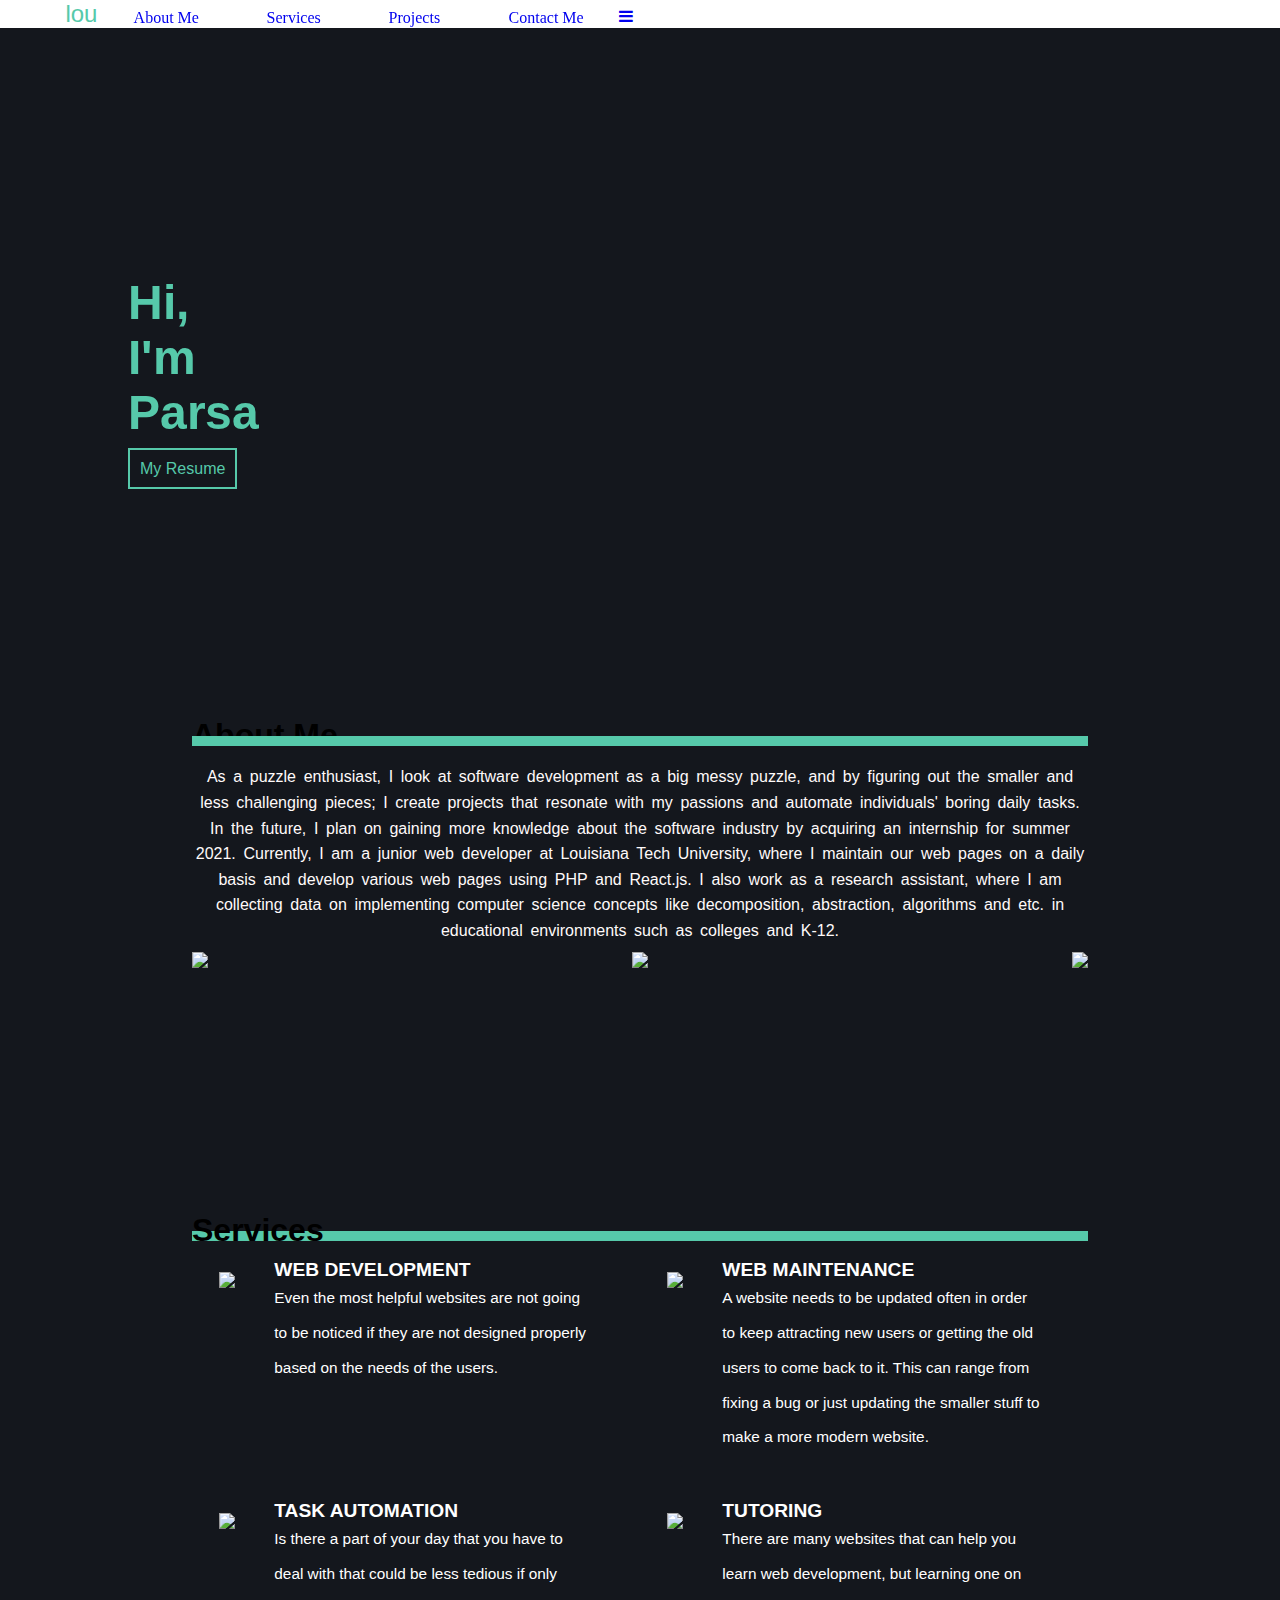
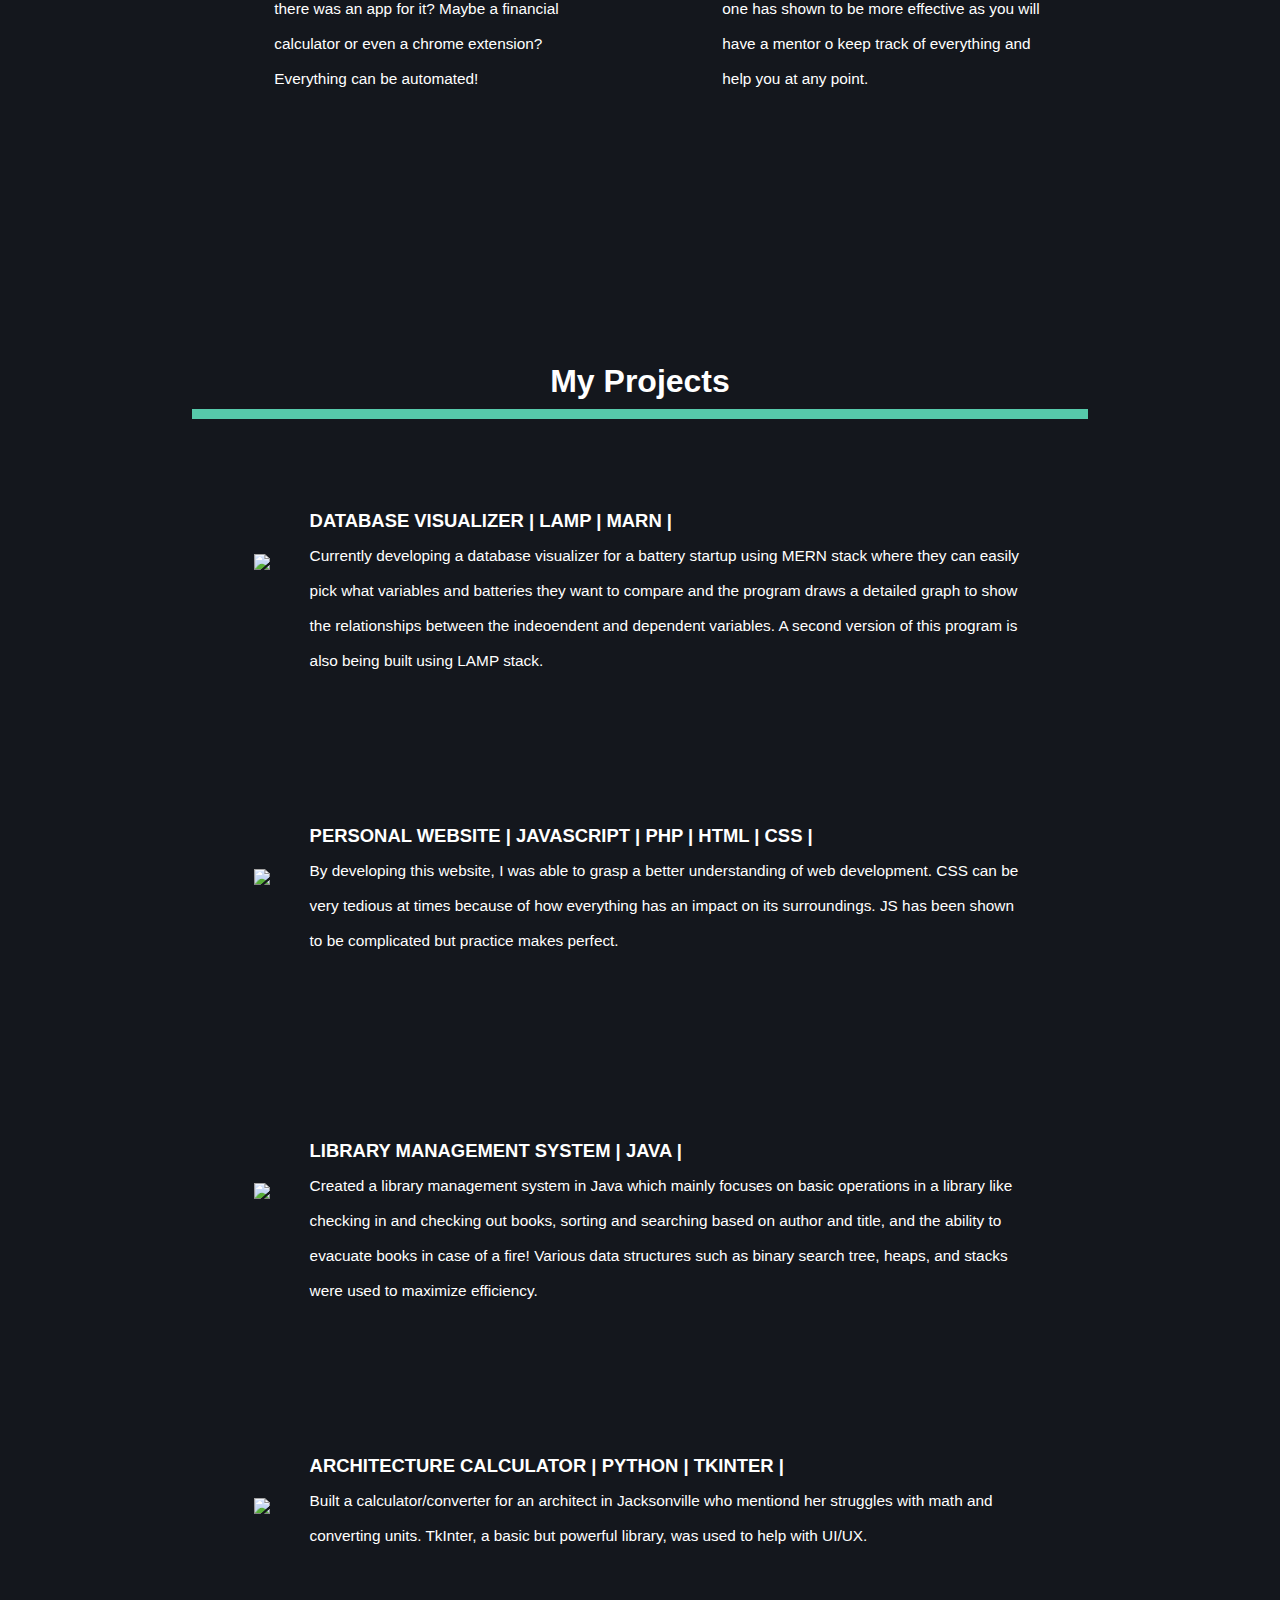
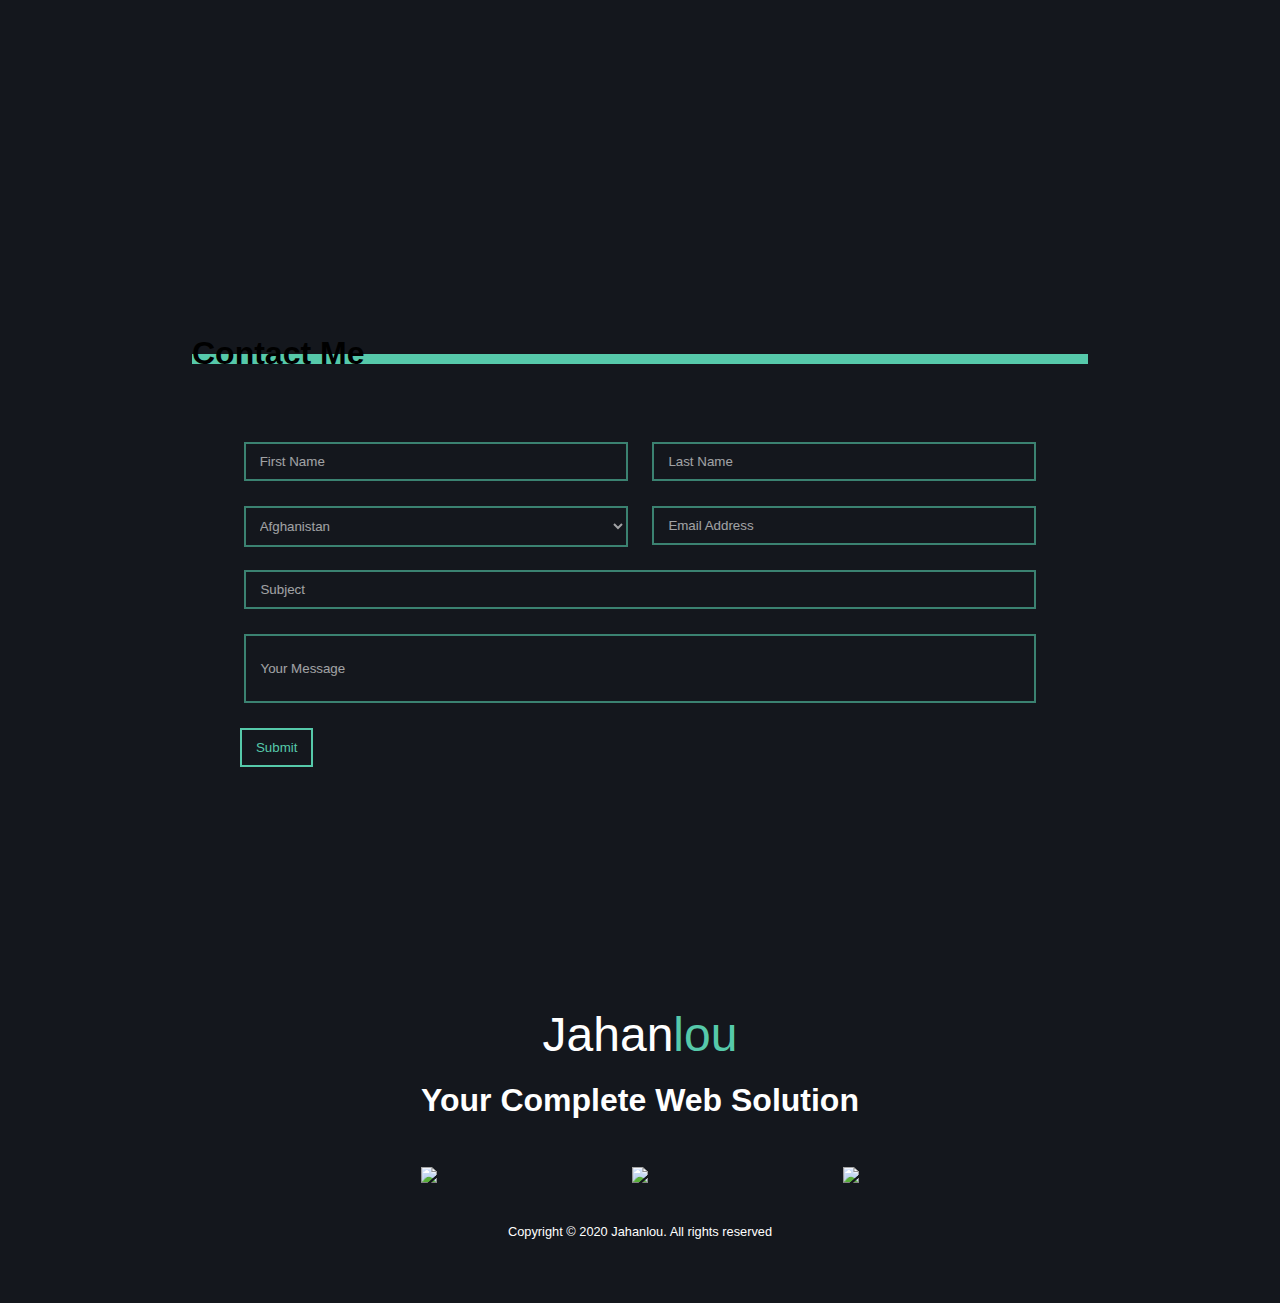
==== commit fac17896: "Responsive Design | Text Update" ====
--- a/index.html
+++ b/index.html
@@ -3,14 +3,16 @@
 <head>
     <meta charset="UTF-8">
     <meta name="viewport" content="width=device-width, initial-scale=1.0">
-    <link rel="stylesheet" href="index.css">
+    <link rel="stylesheet" href="/CSS/index.css">
     <link rel="icon" href="https://img.icons8.com/color/32/000000/j-key.png">
+    <link rel="stylesheet" href="https://cdnjs.cloudflare.com/ajax/libs/font-awesome/4.7.0/css/font-awesome.min.css">
     <title>Jahanlou</title>
 </head>
 <body>
+    <script src="/JS/index.js"></script>
     <header>
         <!-- Navigation Bar -->
-        <nav id="nav-bar">
+        <!-- <nav class="topnav" id="nav-bar" id="myTopnav">
             <a href="#" id="logo"> <span>Jahan</span>lou </a>
             <div>
                 <ul id="nav-objects">
@@ -18,10 +20,23 @@
                     <span class="nav-object-span"><a href="#services" class="nav-object"><li>Services</li></a></span>
                     <span class="nav-object-span"><a href="#projects" class="nav-object"><li>Projects</li></a></span>
                     <span class="nav-object-span"><a href="#contact" class="nav-object"><li>Contact Me</li></a></span>
+                    <a href="javascript:void(0);" class="icon" onclick="nav()">
+                        <i class="fa fa-bars"></i>
+                    </a>
                 </ul>
             </div>
             <a href="login.html" ><button id="login-button">Login</button></a>
-        </nav>
+        </nav> -->
+        <div class="topnav" id="myTopnav">
+            <a href="#" id="logo" class="active"><span>Jahan</span>lou</a>
+            <a href="#about-me" class="nav-object">About Me</a>
+            <a href="#services" class="nav-object">Services</a>
+            <a href="#projects" class="nav-object">Projects</a>
+            <a href="#contact" class="nav-object">Contact Me</a>
+            <a href="javascript:void(0);" class="icon" onclick="nav()">
+              <i class="fa fa-bars"></i>
+            </a>
+        </div>
         <!-- End Navigation Bar -->
         
         <!-- Hero Section -->
@@ -35,7 +50,7 @@
             <h1 id="parsa">
                 <span class="bob">P</span><span class="bob">a</span><span class="bob">r</span><span class="bob">s</span><span class="bob">a</span>
             </h1>
-            <a href="Resume Parsa Jahanlou.pdf" target="blank">My Resume</a>
+            <a href="/Resume Parsa Jahanlou.pdf" target="blank">My Resume</a>
         </div>
         <!-- End Hero Section -->
 
@@ -44,13 +59,16 @@
     <!-- About me Section -->
     <section>
         <div id="about-me">
-            <h1 id="topic">About Me</h1>
-            <hr>
-            <p>As a developer, I understand the importance of using my skills to help the people around me and aim to create projects that resonate 
-                with my passions and automate individuals' boring daily tasks. 
-                Web development has been a big passion of mine as it gives you an endless possibility for creation. 
-                Currently, I am a research assistant at Louisiana Tech University, 
-                where I am collecting data on implementing computer science concepts in educational environments.</p>
+            <h1 id="aboutme-topic">About Me</h1>
+            <hr class="break-line">
+            <p id="aboutme-text" >As a puzzle enthusiast, I look at 
+                software development 
+                as a big messy puzzle, and by figuring out the smaller 
+                and less challenging pieces; I create projects that 
+                resonate with my passions and automate individuals' 
+                boring daily tasks. In the future, 
+                I plan on gaining more knowledge about the 
+                software industry by acquiring an internship for summer 2021. Currently, I am a junior web developer at Louisiana Tech University, where I maintain our web pages on a daily basis and develop various web pages using PHP and React.js. I also work as a research assistant, where I am collecting data on implementing computer science concepts like decomposition, abstraction, algorithms and etc. in educational environments such as colleges and K-12.</p>
             <div id="socialmedia-links">
                 <a href="https://www.linkedin.com/in/parsajahanlou/" target="_blank" ><img src="https://img.icons8.com/nolan/96/linkedin.png"/></a>
                 <a href="https://github.com/vynleran" target="_blank" ><img src="https://img.icons8.com/nolan/96/github.png"/></a>
@@ -64,8 +82,8 @@
     <section id="services">
         
         <div id="services-header">
-            <h1 id="topic">Services</h1>
-            <hr>
+            <h1 id="services-topic">Services</h1>
+            <hr class="break-line">
         </div>
         
         <div id="services-body">
@@ -74,8 +92,8 @@
                     <h1><img src="https://img.icons8.com/nolan/96/developer.png"/></h1>
                 </div>
                 <div class="services-desc">
-                    <h1>Web Development</h1>
-                    <p>Even the most helpful websites are not going to be noticed if they are not designed properly based on the needs of the users. </p>
+                    <h1 class="servicesdesc-text">Web Development</h1>
+                    <p class="servicesdesc-text">Even the most helpful websites are not going to be noticed if they are not designed properly based on the needs of the users. </p>
                 </div>
             </div>
 
@@ -84,8 +102,8 @@
                     <h1><img src="https://img.icons8.com/nolan/96/service.png"/></h1>
                 </div>
                 <div class="services-desc">
-                    <h1>Web Maintenance</h1>
-                    <p>A website needs to be updated often in order to keep attracting new users or getting the old users to come back to it. 
+                    <h1 class="servicesdesc-text">Web Maintenance</h1>
+                    <p class="servicesdesc-text">A website needs to be updated often in order to keep attracting new users or getting the old users to come back to it. 
                         This can range from fixing a bug or just updating the smaller stuff to make a more modern website.</p>
                 </div>
             </div>
@@ -95,8 +113,8 @@
                     <h1><img src="https://img.icons8.com/nolan/96/automatic.png"/></h1>
                 </div>
                 <div class="services-desc">
-                    <h1>Automating the Boring Stuff</h1>
-                    <p>Is there a part of your day that you have to deal with that could be less tedious if only there was an app for it? 
+                    <h1 class="servicesdesc-text">Task Automation</h1>
+                    <p class="servicesdesc-text">Is there a part of your day that you have to deal with that could be less tedious if only there was an app for it? 
                         Maybe a financial calculator or even a chrome extension? Everything can be automated!</p>
                 </div>
             </div>
@@ -106,8 +124,8 @@
                     <h1><img src="https://img.icons8.com/nolan/96/learning.png"/></h1>
                 </div>
                 <div class="services-desc">
-                    <h1>Tutoring</h1>
-                    <p>There are many websites that can help you learn web development, 
+                    <h1 class="servicesdesc-text">Tutoring</h1>
+                    <p class="servicesdesc-text">There are many websites that can help you learn web development, 
                         but learning one on one has shown to be more effective as you will have a mentor o keep track of everything and help you at any point.</p>
                 </div>
             </div>
@@ -120,71 +138,76 @@
     <section id="projects">
         <div>
             <h1 id="project-topic">My Projects</h1>
-            <hr>
+            <hr class="break-line">
             <div class="project">
-                <div>
-                    <div class="project-container">
-                        <div class="project-image">
-                            <h2>
-                                <img src="https://img.icons8.com/nolan/96/calculator.png" class="project-img" />
-                            </h2>
-                        </div>
-                        <div class="project-desc">
-                            <h1>Architecture Calculator</h1>
-                            <p>Built a calculator/converter for an architect in Jacksonville
-                                 who mentiond her struggles with math and converting units. TkInter, a basic but powerful library, 
-                                 was used to help with UI/UX.</p>
-                        </div>
-                    </div>
-                </div>
-                
-                <div>
-                    <div class="project-container">
-                        <div class="project-image">
-                            <h2>
-                                <img src="https://img.icons8.com/nolan/96/domain.png" class="project-img" />
-                            </h2>
-                        </div>
-                        <div  class="project-desc">
-                            <h1>Personal Website</h1>
-                            <p>By developing this website, I was able to grasp a better understanding of web development. 
-                                CSS can be very tedious at times because of how everything has an impact on its surroundings. 
-                                JS has been shown to be complicated but practice makes perfect.</p>
-                        </div>
-                    </div>
-                </div>
-                
-                <div>
-                    <div class="project-container">
-                        <div class="project-image">
-                            <h2>
-                                <img src="https://img.icons8.com/nolan/96/chrome.png" class="project-img" />
-                            </h2>
-                        </div>
-                        <div  class="project-desc">
-                            <h1>KeyWord Detector</h1>
-                            <p>Many companies are using applicant tracking systems, ATS, to see if applicant are a good match to their job description. 
-                                Currently I am working on a chrome extension that highlights the keywords in job description to help with the job finding process.</p>
-                        </div>
-                    </div>
-                
-                </div>
-                <div>
-                    <div class="project-container">
-                        <div class="project-image">
-                            <h2>
-                                <img src="https://img.icons8.com/nolan/96/coin-wallet.png" class="project-img" />
-                            </h2>
-                        </div>
-                        <div  class="project-desc">
-                            <h1>Budget Calculator</h1>
-                            <p>As a college student, budgets have a major role in my life. 
-                                I need to keep track my spendings to prevent any unnecessary buys. At the moment, 
-                                I am developing an android app that estimates my monthly budget and gives me a description of things that I should avoid. 
-                                By building this app, not only I help my savings account but I also improve my programming with Java.</p>
-                        </div>
-                    </div>
-                </div>
+            
+                <div class="project-container">
+                    <div class="project-image">
+                        <h2>
+                            <a href="https://github.com/vynleran/Side-Projects/tree/master/Database%20Visualizor" target="_blank" ><img src="https://img.icons8.com/nolan/96/database.png" class="project-img"></a>
+                        </h2>
+                    </div>
+                    <div class="project-desc">
+                        <h1>Database Visualizer | LAMP | MARN |</h1>
+                        <p>Currently developing a database visualizer for a battery startup using MERN stack 
+                            where they can easily pick what variables and batteries they want to compare and the program draws a 
+                            detailed graph to show the relationships between the indeoendent and dependent variables. A second version of
+                            this program is also being built using LAMP stack.
+                        </p>
+                    </div>
+                </div>
+            
+            
+            
+                <div class="project-container">
+                    <div class="project-image">
+                        <h2>
+                            <img src="https://img.icons8.com/nolan/96/domain.png" class="project-img" />
+                        </h2>
+                    </div>
+                    <div  class="project-desc">
+                        <h1>Personal Website | JavaScript | PHP | HTML | CSS |</h1>
+                        <p>By developing this website, I was able to grasp a better understanding of web development. 
+                            CSS can be very tedious at times because of how everything has an impact on its surroundings. 
+                            JS has been shown to be complicated but practice makes perfect.</p>
+                    </div>
+                </div>
+            
+            
+            
+                <div class="project-container">
+                    <div class="project-image">
+                        <h2>
+                            <a href="https://github.com/vynleran/SciFiLi" target="_blank" ><img src="https://img.icons8.com/nolan/96/library.png" class="project-img"></a>
+                            
+                        </h2>
+                    </div>
+                    <div  class="project-desc">
+                        <h1>Library Management System | Java |</h1>
+                        <p>Created a library management system in Java which mainly focuses on basic operations in a library
+                            like checking in and checking out books, sorting and searching based on author and title, and the ability to
+                            evacuate books in case of a fire! Various data structures such as binary search tree, heaps, and stacks were used
+                            to maximize efficiency. 
+                        </p>
+                    </div>
+                </div>
+            
+            
+            
+                <div class="project-container">
+                    <div class="project-image">
+                        <h2>
+                            <a href="https://github.com/vynleran/Side-Projects/blob/master/Architecture%20Calculator/Architecture%20Calculator%20Python/Architecture%20Calculator%20GUI.py" target="_blank" ><img src="https://img.icons8.com/nolan/96/calculator.png" class="project-img" /></a>
+                        </h2>
+                    </div>
+                    <div class="project-desc">
+                        <h1>Architecture Calculator | Python | TkInter |</h1>
+                        <p>Built a calculator/converter for an architect in Jacksonville
+                                who mentiond her struggles with math and converting units. TkInter, a basic but powerful library, 
+                                was used to help with UI/UX.</p>
+                    </div>
+                </div>
+            
             </div>
         </div>
     </section>
@@ -193,12 +216,12 @@
     <!-- Contact Me Section -->
     <section id="contact">
         <div id="contact-header">
-            <h1 id="topic">Contact Me</h1>
-            <hr>
+            <h1 id="contact-topic">Contact Me</h1>
+            <hr class="break-line">
         </div>
         
         <div id="contact-body">
-            <form action="contact.php" method="POST">
+            <form action="/PHP/contact.php" method="POST">
                 <div id="contact-info">
                     <div class="contact-item">
                         <input type="text" placeholder="First Name" required 
--- a/CSS/index.css
+++ b/CSS/index.css
@@ -0,0 +1,672 @@
+/* Code for the whole website */
+
+:root {
+  --main-text-color: #56c9aa;
+  --main-bg-color: #14171d;
+}
+
+* {
+  margin: 0;
+  padding: 0;
+  box-sizing: border-box;
+}
+
+html {
+  scroll-behavior: smooth;
+}
+
+/* Navigation Bar */
+
+/* Logo in the navBar */
+#logo {
+  display: inline-block;
+  text-decoration: none;
+  color: rgb(86,201,170);
+  font-size: 24px;
+  font-family: sans-serif;
+}
+
+#logo span {
+  color: white;
+}
+
+/* navBar and its positioning */
+#nav-bar {
+  display: flex;
+  justify-content: space-between;
+  align-items: center;
+  padding: 10px 10%;
+  font-family: sans-serif;
+  z-index: 1;   /* Keeping it a layer above the site content */
+  position: fixed;    /* letting it stay where it is even when scrolling */
+  top: 0;
+  left: 0;
+  right: 0;
+  box-shadow: 0px 10px 10000px rgba(235, 235, 235, 0.2);    /* making it a little more obvious when scrolling */
+  background: rgb(20, 23, 29);
+}
+
+/* links in the navBar */
+#nav-objects {
+  display: flex;
+  list-style: none;
+}
+
+#nav-objects a {
+  transition: all 0.3s ease 0s;
+  color: #56c9aa;
+}
+
+#nav-objects a:hover {
+  color: #2b6455;
+}
+
+.nav-object {
+  display: inline-block;
+  padding: 0 2vw;
+  margin: 0 0.5vw;
+  text-decoration: none;
+  vertical-align: middle;
+  -webkit-transform: perspective(1px) translateZ(0);
+  transform: perspective(1px) translateZ(0);
+  box-shadow: 0 0 1px rgba(0, 0, 0, 0);
+  position: relative;
+  overflow: hidden; 
+}
+
+/* underline transition for the middle links */
+.nav-object:before {
+  content: "";
+  position: absolute;
+  z-index: -1;
+  left: 51%;
+  right: 51%;
+  bottom: 0;
+  background: #56c9aa;
+  height: 4px;
+  -webkit-transition-property: left, right;
+  transition-property: left, right;
+  -webkit-transition-duration: 0.3s;
+  transition-duration: 0.3s;
+  -webkit-transition-timing-function: ease-out;
+  transition-timing-function: ease-out;
+}
+
+.nav-object:hover:before, .nav-object:focus:before, .nav-object:active:before {
+  right: 0;
+  left: 0;
+}
+
+/* properties for the contact button */
+#login-button {
+  border-radius: 100px;   /* for a rounder button */
+  padding: 6px 20px;
+  background-color: #56c9aa;
+  transition: all 0.3s ease 0s;
+  color: #14171d;
+  box-shadow: 0 0 0 0 rgba(86,201,170,0.7);
+  border: 1px solid #39b392;
+}
+
+#login-button:hover {
+  background-color: #2b6455;
+  border: 1px solid #2b6455;
+  cursor: pointer;
+}
+
+/* End Navigation Bar */
+
+/* Hero Section */
+
+/* hero section and its positioning */
+#hero {
+  margin-top: 0px;
+  padding: 247px 10%;
+  background: #14171d;
+  font-family: sans-serif;
+}
+
+/* Parsa phrase and its positioning */
+#hero #parsa {
+  margin-bottom: 20px;
+}
+
+/* link to my resume */
+#hero a {
+  border: 2px solid #56c9aa;
+  padding: 10px;
+  transition: all 0.3s ease 0s;
+  text-decoration: none;
+  color: #56c9aa;
+}
+
+#hero a:hover {
+  background: #2b6455;
+  color: #ffffe3;
+  border: 2px solid white;
+}
+
+/* the animation for the words in the hero section */
+#hero span {
+  color: rgb(86,201,170);
+  font-size: 1.5em;
+  transition: all 0.5s ease-out 0s;
+}
+
+#hero span:hover, #hero span:focus, #hero span:active {
+  color: #2b6455;
+  font-size: 1.7em;
+}
+
+@-webkit-keyframes hvr-bob {
+  0% {
+    -webkit-transform: translateY(-8px);
+    transform: translateY(-8px);
+  }
+  50% {
+    -webkit-transform: translateY(-4px);
+    transform: translateY(-4px);
+  }
+  100% {
+    -webkit-transform: translateY(-8px);
+    transform: translateY(-8px);
+  }
+}
+@keyframes hvr-bob {
+  0% {
+    -webkit-transform: translateY(-8px);
+    transform: translateY(-8px);
+  }
+  50% {
+    -webkit-transform: translateY(-4px);
+    transform: translateY(-4px);
+  }
+  100% {
+    -webkit-transform: translateY(-8px);
+    transform: translateY(-8px);
+  }
+}
+@-webkit-keyframes hvr-bob-float {
+  100% {
+    -webkit-transform: translateY(-8px);
+    transform: translateY(-8px);
+  }
+}
+@keyframes hvr-bob-float {
+  100% {
+    -webkit-transform: translateY(-8px);
+    transform: translateY(-8px);
+  }
+}
+.bob {
+  display: inline-block;
+  vertical-align: middle;
+  -webkit-transform: perspective(1px) translateZ(0);
+  transform: perspective(1px) translateZ(0);
+  box-shadow: 0 0 1px rgba(0, 0, 0, 0);
+}
+.bob:hover, .bob:focus, .bob:active {
+  -webkit-animation-name: hvr-bob-float, hvr-bob;
+  animation-name: hvr-bob-float, hvr-bob;
+  -webkit-animation-duration: .3s, 1.5s;
+  animation-duration: .3s, 1.5s;
+  -webkit-animation-delay: 0s, .3s;
+  animation-delay: 0s, .3s;
+  -webkit-animation-timing-function: ease-out, ease-in-out;
+  animation-timing-function: ease-out, ease-in-out;
+  -webkit-animation-iteration-count: 1, infinite;
+  animation-iteration-count: 1, infinite;
+  -webkit-animation-fill-mode: forwards;
+  animation-fill-mode: forwards;
+  -webkit-animation-direction: normal, alternate;
+  animation-direction: normal, alternate;
+}
+
+/* End Hero Section */
+
+/* About me Section */
+
+/* about me section and its positioning */
+#about-me {
+  display: flex;
+  flex-direction: column;
+  background: #14171d;
+  padding: 5% 15%;
+  font-family: sans-serif;
+  margin-top: -5.6%;
+}
+
+/* the header of the about me section */
+#about-me #topic {
+  text-align: center;
+  font-size: 2em;
+  padding: 2%;
+  line-height: 1.6em;
+  color: #fffafa;   /* snow */
+}
+
+/* the line under the header */
+#about-me hr {
+  background: #56c9aa;
+  padding-top: 5px;
+  padding-bottom: 5px;
+  border: 1px solid #56c9aa;
+  margin-top: -2%;
+  margin-bottom: 2%;
+  width: 100%;
+  padding-left: 20%;
+  padding-right: 20%;
+  transition: all 0.3s ease 0s;
+  border: #2b6455;
+}
+
+#about-me hr:hover {
+  background: #2b6455;
+  border: #2b6455;
+}
+
+/* text describing me */
+#about-me p {
+  text-align: center;
+  word-spacing: 0.2em;
+  height: 100%;
+  width: 100%;
+  line-height: 1.6em;
+  font-size: 100%;
+  color: #fffafa; 
+}
+
+/* the social media links and thier positioning */
+#socialmedia-links {
+  display: flex;
+  justify-content: space-between;
+  margin-top: 1%;
+}
+
+/* End About me Section*/
+
+/* Services Section */
+
+/* services section and its positioning */
+#services {
+display: flex;
+flex-direction: column;
+background: #14171d;
+padding: 5% 15%;
+font-family: sans-serif;
+margin-top: -5.6%;
+padding-top: 247px;
+}
+
+/* the header of the services section */
+#services-header #topic {
+text-align: center;
+font-size: 2em;
+padding: 2%;
+line-height: 1.6em;
+color: #fffafa;
+}
+
+/* the line under the services header */
+#services-header hr {
+background: #56c9aa;
+padding-top: 5px;
+padding-bottom: 5px;
+border: 1px solid #56c9aa;
+margin-top: -2%;
+margin-bottom: 2%;
+width: 100%;
+padding-left: 20%;
+padding-right: 20%;
+transition: all 0.3s ease 0s;
+border: #2b6455;
+}
+
+/* all 4 of the services container */
+#services-body {
+display: flex;
+flex-direction: row;
+flex-wrap: wrap;
+justify-content: space-around;
+color: white;
+margin-bottom: -10%;
+}
+
+/* each one of the services */
+.services-object {
+display: flex;
+flex-direction: row;
+width: 40%;
+margin-bottom: 5%;
+justify-content: space-between;
+}
+
+/* the description of each service */
+#services-body .services-object .services-desc {
+width: 150%;
+}
+
+/* the icon of each service */
+#services-body .services-object .services-icon {
+margin-right: 11%;
+margin-left: -5%;
+}
+
+/* the header of the each service description */
+#services-body .services-object .services-desc h1 {
+text-transform: uppercase;
+font-size: 1.2em;
+width: max-content;
+}
+
+/* the text explaining each service */
+#services-body .services-object .services-desc p {
+line-height: 3.88vh;
+padding: 0% 0%;
+display: flex;
+flex-direction: column;
+text-align: left;
+order: 2;
+font-size: 1.2vw;
+}
+
+/* End Services Section */
+
+/* Project Section*/
+
+/* the project section and its positioning */
+#projects {
+  color: white;
+  background: #14171d;
+  font-family: sans-serif;
+  padding: 247px 15%;
+  display: flex;
+  flex-direction: column; 
+}
+
+/* the header of the project section */
+#project-topic {
+font-size: 2em;
+text-align: center;
+}
+
+/* the line under the header of the project section */
+#projects hr {
+background: #56c9aa;
+padding-top: 5px;
+padding-bottom: 5px;
+border: 1px solid #56c9aa;
+margin-top: 1%;
+margin-bottom: 2%;
+width: 100%;
+padding-left: 20%;
+padding-right: 20%;
+transition: all 0.3s ease 0s;
+border: #2b6455;
+}
+
+#projects hr:hover {
+background: #2b6455;
+border: #2b6455;
+}
+
+/* all of the 4 projects container */
+.project {
+background: #14171d;
+text-align: center;
+display: flex;
+flex-wrap: wrap;
+}
+
+/* each one of the projects */
+.project .project-container {
+background: #14171d;
+display: flex;
+flex-direction: row;
+justify-content: center;
+align-items: center;
+margin-bottom: 5%;
+width: 100%;
+height: 30vh;
+}
+
+/* the icon of each project section */
+.project .project-container .project-image {
+display: flex;
+flex-direction: row;
+justify-content: stretch;
+align-items: center;
+order: 1;
+padding-right: 40px;
+margin-bottom: 20px;
+}
+
+/* the header of each project container */
+.project .project-container h1 {
+text-transform: uppercase;
+font-size: 1.2em;
+}
+
+/* the text explaining each project */
+.project .project-container .project-desc {
+line-height: 3.88vh;
+padding: 0% 0%;
+display: flex;
+flex-direction: column;
+height: 50%;
+width: 80%;
+text-align: left;
+order: 2;
+font-size: 1.2vw;
+}
+
+/* End Project Section */
+
+/* Contact Me Section */
+
+/* the whole contact section and its positioning */
+#contact {
+  display: flex;
+  flex-direction: column;
+  background: #14171d;
+  padding: 5% 15%;
+  font-family: sans-serif;
+  margin-top: -5.6%;
+  padding-bottom: 247px;
+}
+
+/* the header of the contact section */
+#contact-header #topic {
+  text-align: center;
+  font-size: 2em;
+  padding: 0% 2% 2% 2%;
+  line-height: 1.6em;
+  color: #fffafa;
+}
+
+/* the line under the contact section header */
+#contact-header hr {
+  background: #56c9aa;
+  padding-top: 5px;
+  padding-bottom: 5px;
+  border: 1px solid #56c9aa;
+  margin-top: -2%;
+  margin-bottom: 2%;
+  width: 100%;
+  padding-left: 20%;
+  padding-right: 20%;
+  transition: all 0.3s ease 0s;
+  border: #2b6455;
+}
+
+#contact-header hr:hover {
+  background: #2b6455;
+  border: #2b6455;
+}
+
+/* the information part of the contact section */
+#contact #contact-body {
+  display: flex;
+  flex-direction: column;
+  padding-top: 60px;
+}
+
+/* the personal qustions of the contact section as a whole container */
+#contact #contact-body #contact-info {
+  display: flex;
+  flex-direction: row;
+  flex-wrap: wrap;
+  justify-content: space-evenly;
+  margin: 0% 3%;
+}
+
+/* the subject and message of the container */
+#contact #contact-body #contact-text {
+  display: flex;
+  flex-direction: column;
+  align-items: center;
+}
+
+#contact ::placeholder {
+  color: white;
+}
+
+/* first name, last name, and email of the user */
+#contact #contact-body #contact-info .contact-item input[type="text"] {
+  background: #14171d;
+  border: 2px solid #56c9aa;
+  color: white;
+  width: 30vw;
+  padding: 10px;
+  padding-left: 14px;
+  margin-bottom: 25px;
+  opacity: 0.6;
+  transition: all 0.1s ease 0s;
+  cursor: pointer;
+}
+
+#contact #contact-body #contact-info .contact-item input[type="text"]:hover {
+  opacity: 1;
+}
+
+/* user's country */
+#contact #contact-body #contact-info .contact-item select {
+  background: #14171d;
+  border: 2px solid #56c9aa;
+  color: white;
+  width: 30vw;
+  padding: 10px;
+  opacity: 0.6;
+  transition: all 0.1s ease 0s;
+  
+}
+
+#contact #contact-body #contact-info .contact-item select:hover {
+  opacity: 1;
+}
+
+/* subject of their message */
+#contact #contact-body #contact-subject input[type="text"] {
+  background: #14171d;
+  border: 2px solid #56c9aa;
+  color: white;
+  width: 61.8vw;
+  padding: 10px;
+  padding-left: 14px;
+  opacity: 0.6;
+  transition: all 0.1s ease 0s;
+}
+
+#contact #contact-body #contact-subject input[type="text"]:hover {
+  opacity: 1;
+}
+
+/* user's message */
+#contact #contact-body #contact-desc input[type="text"] {
+  background: #14171d;
+  border: 2px solid #56c9aa;
+  color: white;
+  opacity: 0.6;
+  width: 61.8vw;
+  padding: 25px 10px;
+  padding-left: 14px;
+  margin: 25px 0px;
+  transition: all 0.1s ease 0s;
+}
+
+#contact #contact-body #contact-desc input[type="text"]:hover {
+  opacity: 1;
+}
+
+/* the submit button */
+#contact #contact-body #contact-submit input[type="submit"] {
+  background: #14171d;
+  border: 2px solid #56c9aa;
+  color: #56c9aa;
+  margin-left: 3.1vw;
+  padding: 10px 14px;
+  margin-left: 5.35%;
+  transition: all 0.3s ease 0s;
+}
+
+#contact #contact-body #contact-submit input[type="submit"]:hover {
+  background: #2b6455;
+  color: #ffffe3;
+  border: 2px solid white;
+}
+
+/* End Contact Section */
+
+/* Footer Section */
+
+/* footer and its positioning */
+#footer {
+  display: flex;
+  flex-direction: column;
+  background: #14171d;
+  padding: 5% 15%;
+  font-family: sans-serif;
+  margin-top: -5.6%;
+  align-items: center;
+}
+ 
+/* everything in the footer but the copyright */
+#footer #footer-info {
+  text-align: center;
+}
+
+/* the logo of the website */
+#footer a {
+  display: inline-block;
+  text-decoration: none;
+  color: rgb(86,201,170);
+  font-size: 48px;
+  font-family: sans-serif;
+  padding-bottom: 20px;
+}
+
+#footer span {
+  color: white;
+}
+
+/* my slogan(could not think of anything better) */
+#footer #footer-info h1 {
+  color: white;
+  padding-bottom: 20px;
+}
+
+/* the links to all my social media */
+#footer #footer-info #socialmedia {
+  display: flex;
+  justify-content: space-between;
+  padding-bottom: 10px;
+}
+
+/* copyright law statement */
+#footer #footer-copy {
+  color: white;
+  font-size: 0.8em;
+}
+
+/* End Footer Section */
+
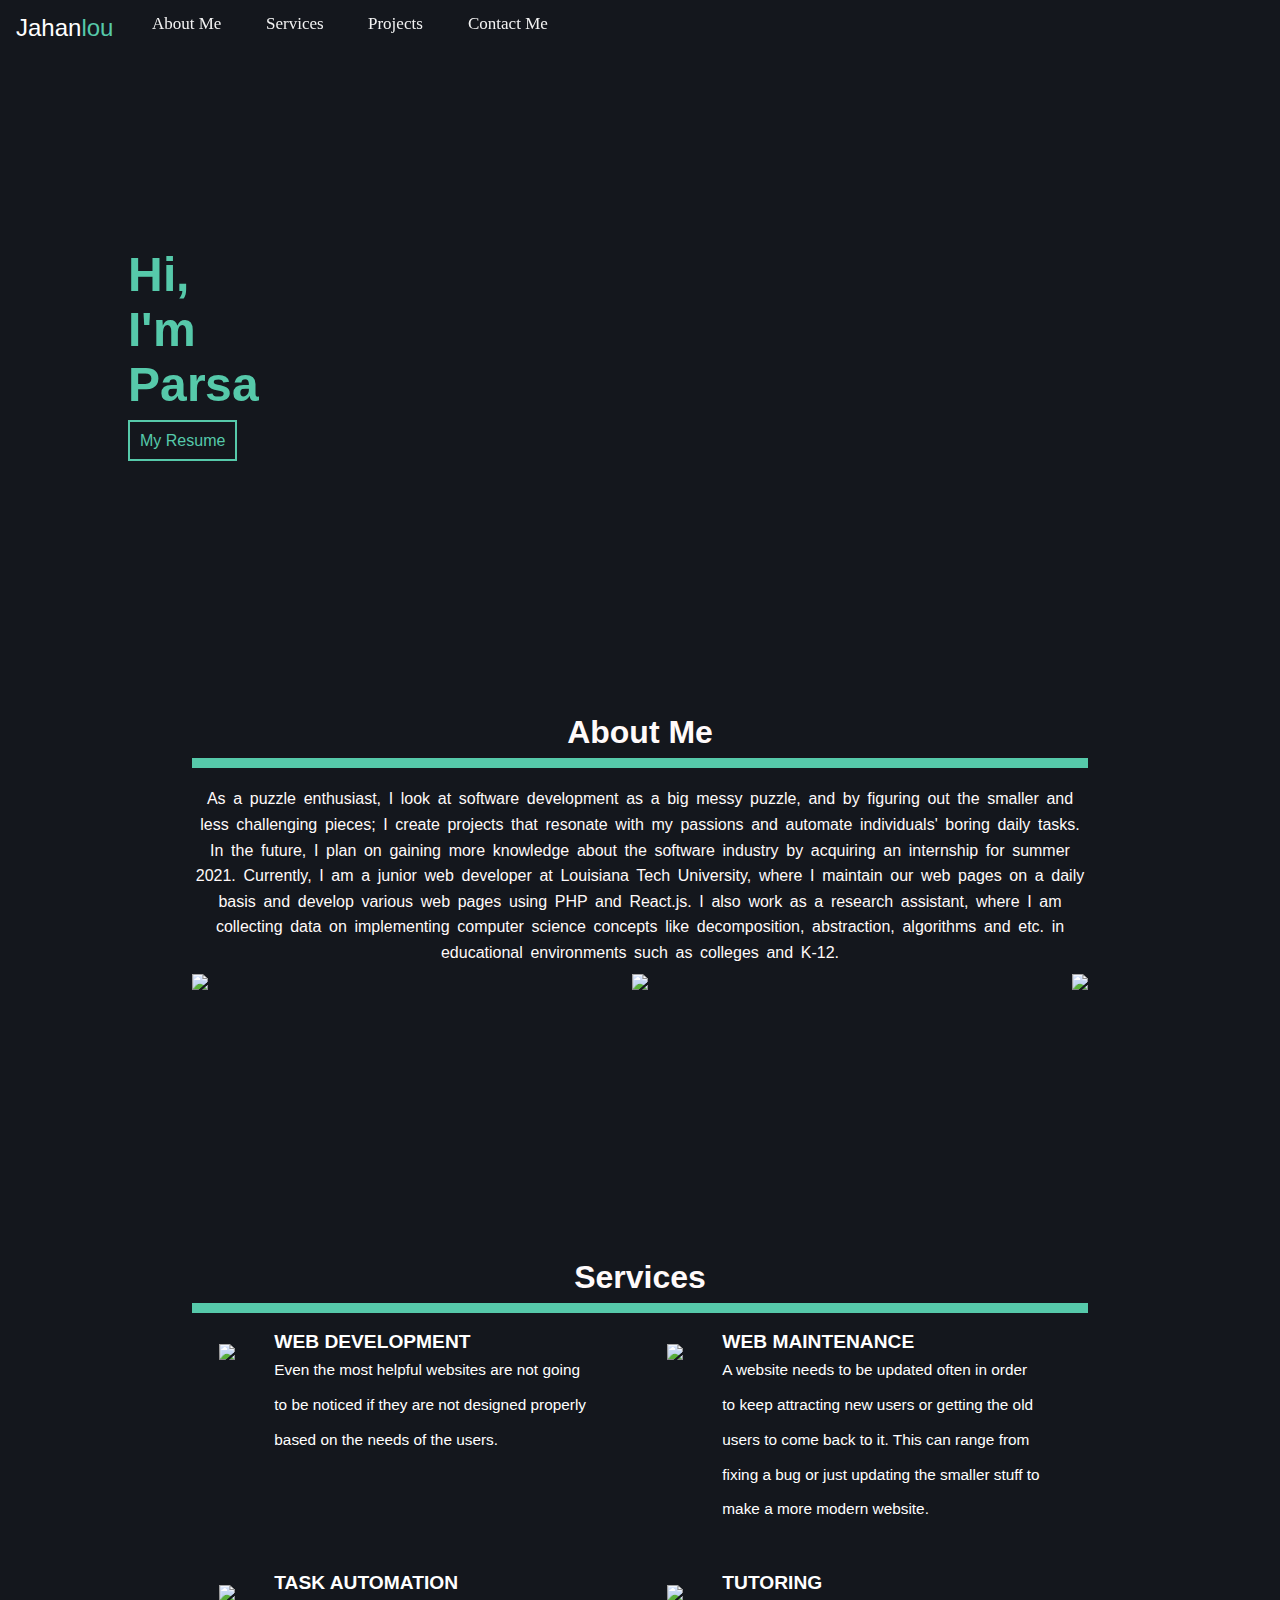
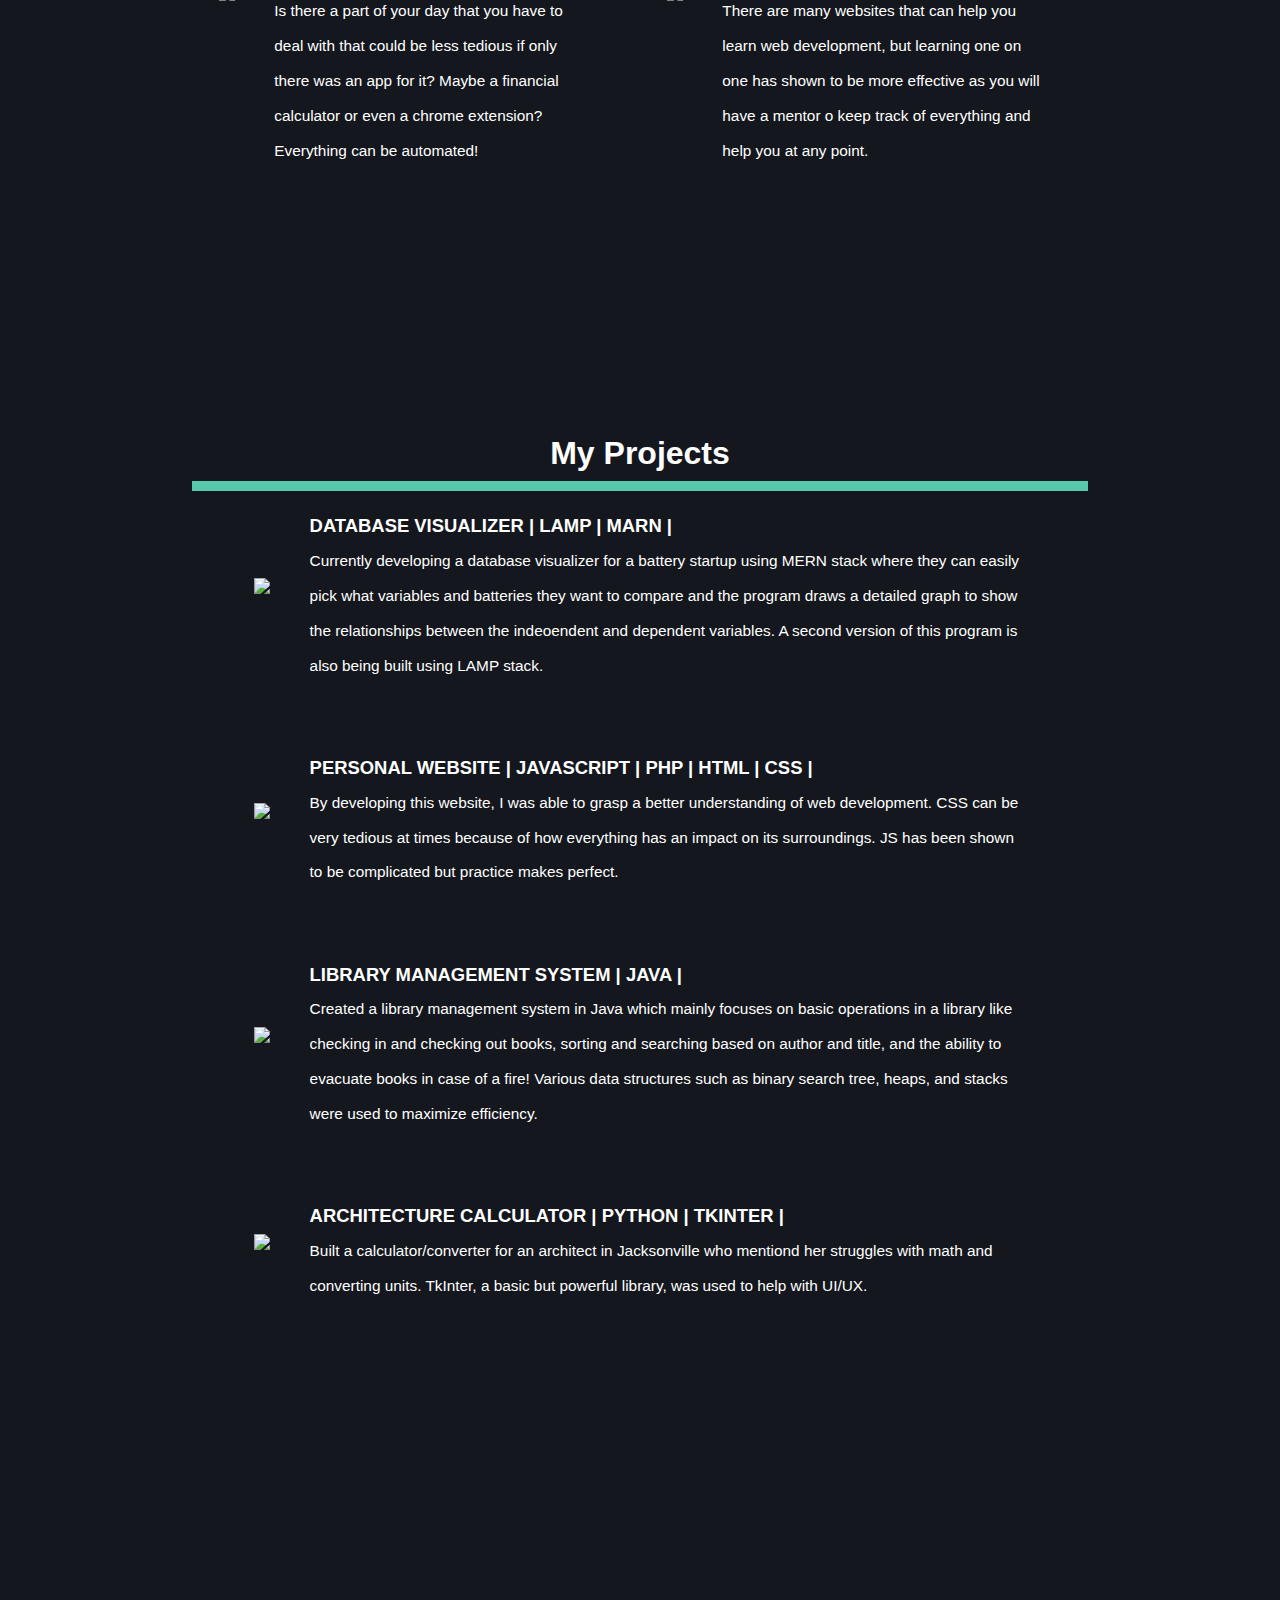
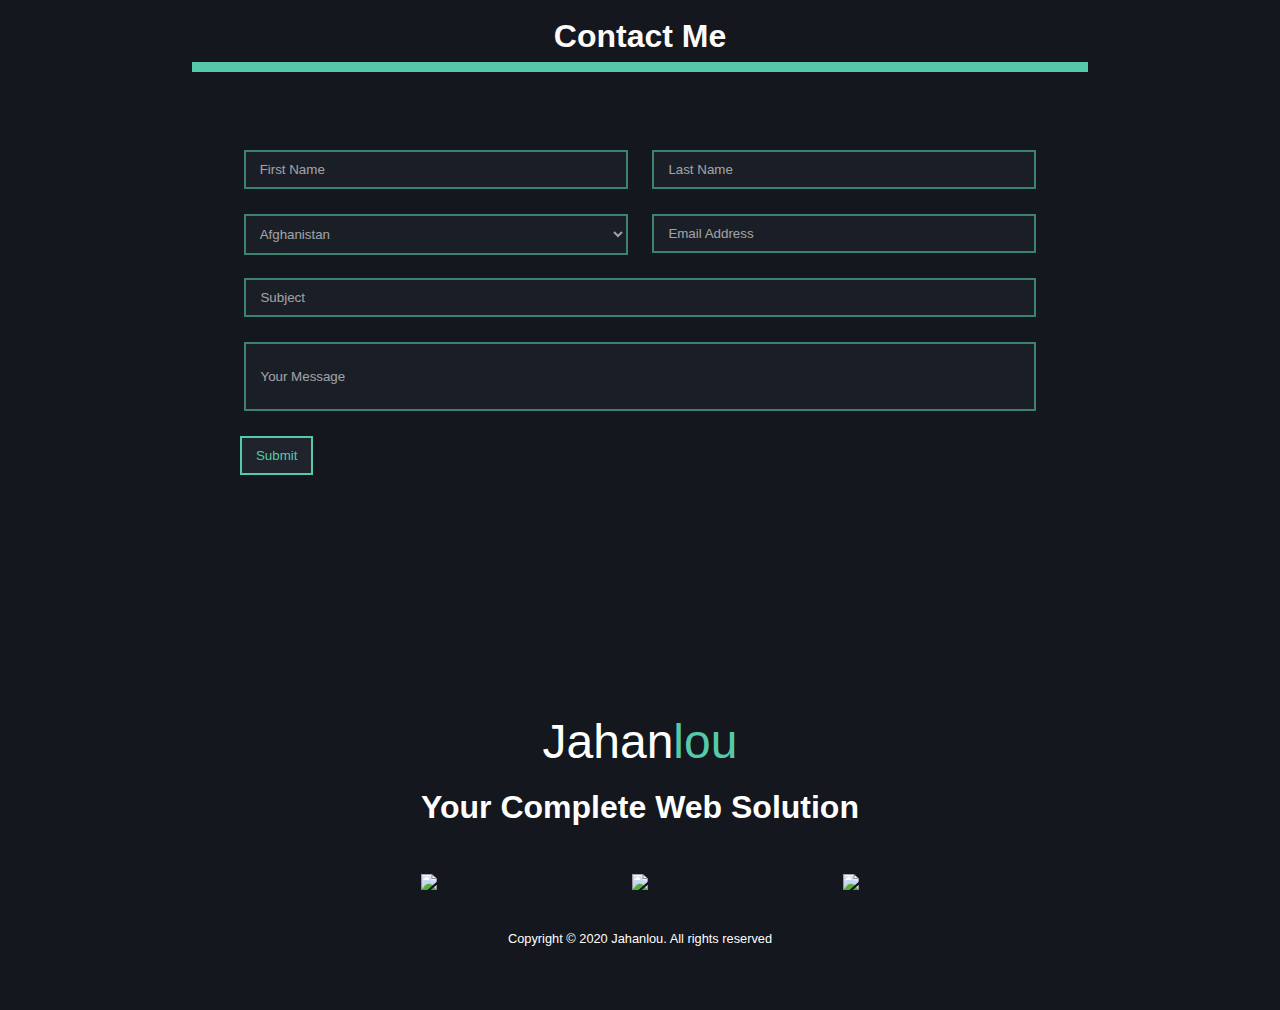
==== commit 3d0005a7: "Updated Resume" ====
--- a/index.html
+++ b/index.html
@@ -3,13 +3,13 @@
 <head>
     <meta charset="UTF-8">
     <meta name="viewport" content="width=device-width, initial-scale=1.0">
-    <link rel="stylesheet" href="/CSS/index.css">
+    <link rel="stylesheet" href="index.css">
     <link rel="icon" href="https://img.icons8.com/color/32/000000/j-key.png">
     <link rel="stylesheet" href="https://cdnjs.cloudflare.com/ajax/libs/font-awesome/4.7.0/css/font-awesome.min.css">
     <title>Jahanlou</title>
 </head>
 <body>
-    <script src="/JS/index.js"></script>
+    <script src="index.js"></script>
     <header>
         <!-- Navigation Bar -->
         <!-- <nav class="topnav" id="nav-bar" id="myTopnav">
@@ -50,7 +50,7 @@
             <h1 id="parsa">
                 <span class="bob">P</span><span class="bob">a</span><span class="bob">r</span><span class="bob">s</span><span class="bob">a</span>
             </h1>
-            <a href="/Resume Parsa Jahanlou.pdf" target="blank">My Resume</a>
+            <a href="Parsa_Jahanlou_Resume.pdf target="blank">My Resume</a>
         </div>
         <!-- End Hero Section -->
 
@@ -221,7 +221,7 @@
         </div>
         
         <div id="contact-body">
-            <form action="/PHP/contact.php" method="POST">
+            <form action="contact.php" method="POST">
                 <div id="contact-info">
                     <div class="contact-item">
                         <input type="text" placeholder="First Name" required 
--- a/index.css
+++ b/index.css
@@ -0,0 +1,757 @@
+/* Code for the whole website */
+
+:root {
+  --main-text-color: #56c9aa;
+  --main-bg-color: #14171d;
+}
+
+* {
+  margin: 0;
+  padding: 0;
+  box-sizing: border-box;
+}
+
+html {
+  scroll-behavior: smooth;
+  width: 100vw;
+  overflow-x: hidden;
+}
+
+body{
+  overflow-x: hidden;
+}
+
+/* Navigation Bar */
+
+/* Logo in the navBar */
+#logo {
+  display: inline-block;
+  text-decoration: none;
+  color: rgb(86,201,170);
+  font-size: 24px;
+  font-family: sans-serif;
+}
+
+#logo span {
+  color: white;
+}
+
+/* navBar and its positioning */
+/* #nav-bar {
+  display: flex;
+  justify-content: space-between;
+  align-items: center;
+  padding: 10px 10%;
+  font-family: sans-serif;
+  z-index: 1;   /* Keeping it a layer above the site content */
+  /* position: fixed;    /* letting it stay where it is even when scrolling */
+  /* top: 0;
+  left: 0;
+  right: 0;
+  box-shadow: 0px 10px 10000px rgba(235, 235, 235, 0.2);    /* making it a little more obvious when scrolling */
+  /* background: rgb(20, 23, 29);
+} */
+
+.topnav {
+  overflow: hidden;
+  position: fixed;
+  z-index: 1;
+  width: 100%;
+  background-color: #14171d;
+}
+
+.topnav a {
+  float: left;
+  display: inline;
+  color: #f2f2f2;
+  text-align: center;
+  padding: 14px 16px;
+  text-decoration: none;
+  font-size: 17px;
+}
+
+.topnav a.active {
+  display: inline-block;
+  text-decoration: none;
+  color: rgb(86,201,170);
+  font-size: 24px;
+  font-family: sans-serif;
+}
+
+.topnav .icon {
+  display: none;
+}
+
+@media screen and (max-width: 600px) {
+  .topnav a:not(:first-child) {display: none;}
+  .topnav a.icon {
+    float: left;
+    display: block;
+  }
+}
+
+@media screen and (max-width: 600px) {
+  .topnav.responsive {position: relative;}
+  .topnav.responsive .icon {
+    position: absolute;
+    right: 0;
+    top: 0;
+  }
+  .topnav.responsive a {
+    float: none;
+    display: block;
+    text-align: left;
+  }
+}
+
+/* links in the navBar */
+#nav-objects {
+  display: flex;
+  list-style: none;
+}
+
+#nav-objects a {
+  transition: all 0.3s ease 0s;
+  color: #56c9aa;
+}
+
+#nav-objects a:hover {
+  color: #2b6455;
+}
+
+.nav-object {
+  display: inline-block;
+  padding: 0 2vw;
+  margin: 0 0.5vw;
+  text-decoration: none;
+  vertical-align: middle;
+  -webkit-transform: perspective(1px) translateZ(0);
+  transform: perspective(1px) translateZ(0);
+  box-shadow: 0 0 1px rgba(0, 0, 0, 0);
+  position: relative;
+  overflow: hidden; 
+  background-blend-mode: #14171d ;
+}
+
+/* underline transition for the middle links */
+.nav-object:before {
+  content: "";
+  position: absolute;
+  z-index: -1;
+  left: 51%;
+  right: 51%;
+  bottom: 0;
+  background: #56c9aa;
+  height: 4px;
+  -webkit-transition-property: left, right;
+  transition-property: left, right;
+  -webkit-transition-duration: 0.3s;
+  transition-duration: 0.3s;
+  -webkit-transition-timing-function: ease-out;
+  transition-timing-function: ease-out;
+}
+
+.nav-object:hover:before, .nav-object:focus:before, .nav-object:active:before {
+  right: 0;
+  left: 0;
+}
+
+#day-mode {
+  background: #14171d;
+}
+
+/* properties for the contact button */
+#login-button {
+  border-radius: 100px;   /* for a rounder button */
+  padding: 6px 20px;
+  background-color: #56c9aa;
+  transition: all 0.3s ease 0s;
+  color: #14171d;
+  box-shadow: 0 0 0 0 rgba(86,201,170,0.7);
+  border: 1px solid #39b392;
+}
+
+#login-button:hover {
+  background-color: #2b6455;
+  border: 1px solid #2b6455;
+  cursor: pointer;
+}
+
+/* End Navigation Bar */
+
+/* Hero Section */
+
+/* hero section and its positioning */
+#hero {
+  margin-top: 0px;
+  padding: 247px 10%;
+  background: #14171d;
+  font-family: sans-serif;
+}
+
+/* Parsa phrase and its positioning */
+#hero #parsa {
+  margin-bottom: 20px;
+}
+
+/* link to my resume */
+#hero a {
+  border: 2px solid #56c9aa;
+  padding: 10px;
+  transition: all 0.3s ease 0s;
+  text-decoration: none;
+  color: #56c9aa;
+}
+
+#hero a:hover {
+  background: #2b6455;
+  color: #ffffe3;
+  border: 2px solid white;
+}
+
+/* the animation for the words in the hero section */
+#hero span {
+  color: rgb(86,201,170);
+  font-size: 1.5em;
+  transition: all 0.5s ease-out 0s;
+}
+
+#hero span:hover, #hero span:focus, #hero span:active {
+  color: #2b6455;
+  font-size: 1.7em;
+}
+
+@-webkit-keyframes hvr-bob {
+  0% {
+    -webkit-transform: translateY(-8px);
+    transform: translateY(-8px);
+  }
+  50% {
+    -webkit-transform: translateY(-4px);
+    transform: translateY(-4px);
+  }
+  100% {
+    -webkit-transform: translateY(-8px);
+    transform: translateY(-8px);
+  }
+}
+@keyframes hvr-bob {
+  0% {
+    -webkit-transform: translateY(-8px);
+    transform: translateY(-8px);
+  }
+  50% {
+    -webkit-transform: translateY(-4px);
+    transform: translateY(-4px);
+  }
+  100% {
+    -webkit-transform: translateY(-8px);
+    transform: translateY(-8px);
+  }
+}
+@-webkit-keyframes hvr-bob-float {
+  100% {
+    -webkit-transform: translateY(-8px);
+    transform: translateY(-8px);
+  }
+}
+@keyframes hvr-bob-float {
+  100% {
+    -webkit-transform: translateY(-8px);
+    transform: translateY(-8px);
+  }
+}
+.bob {
+  display: inline-block;
+  vertical-align: middle;
+  -webkit-transform: perspective(1px) translateZ(0);
+  transform: perspective(1px) translateZ(0);
+  box-shadow: 0 0 1px rgba(0, 0, 0, 0);
+}
+.bob:hover, .bob:focus, .bob:active {
+  -webkit-animation-name: hvr-bob-float, hvr-bob;
+  animation-name: hvr-bob-float, hvr-bob;
+  -webkit-animation-duration: .3s, 1.5s;
+  animation-duration: .3s, 1.5s;
+  -webkit-animation-delay: 0s, .3s;
+  animation-delay: 0s, .3s;
+  -webkit-animation-timing-function: ease-out, ease-in-out;
+  animation-timing-function: ease-out, ease-in-out;
+  -webkit-animation-iteration-count: 1, infinite;
+  animation-iteration-count: 1, infinite;
+  -webkit-animation-fill-mode: forwards;
+  animation-fill-mode: forwards;
+  -webkit-animation-direction: normal, alternate;
+  animation-direction: normal, alternate;
+}
+
+/* End Hero Section */
+
+/* About me Section */
+
+/* about me section and its positioning */
+#about-me {
+  display: flex;
+  flex-direction: column;
+  background: #14171d;
+  padding: 5% 15%;
+  font-family: sans-serif;
+  margin-top: -5.6%;
+}
+
+/* the header of the about me section */
+#aboutme-topic {
+  text-align: center;
+  font-size: 2em;
+  padding: 2%;
+  line-height: 1.6em;
+  color: #fffafa;   /* snow */
+}
+
+/* the line under the header */
+#about-me hr {
+  background: #56c9aa;
+  padding-top: 5px;
+  padding-bottom: 5px;
+  border: 1px solid #56c9aa;
+  margin-top: -2%;
+  margin-bottom: 2%;
+  width: 100%;
+  padding-left: 20%;
+  padding-right: 20%;
+  transition: all 0.3s ease 0s;
+  border: #2b6455;
+}
+
+#about-me hr:hover {
+  background: #2b6455;
+  border: #2b6455;
+}
+
+/* text describing me */
+#about-me p {
+  text-align: center;
+  word-spacing: 0.2em;
+  height: 100%;
+  width: 100%;
+  line-height: 1.6em;
+  font-size: 100%;
+  color: #fffafa; 
+}
+
+/* the social media links and thier positioning */
+#socialmedia-links {
+  display: flex;
+  justify-content: space-between;
+  margin-top: 1%;
+  width: 100%;
+}
+
+@media (max-width: 800px) {
+  #about-me p{
+    text-align: left;
+  }
+  #socialmedia-links{
+    justify-content: flex-end;
+    width: 105%;
+  }
+}
+
+/* End About me Section*/
+
+/* Services Section */
+
+/* services section and its positioning */
+#services {
+display: flex;
+flex-direction: column;
+background: #14171d;
+padding: 5% 15%;
+font-family: sans-serif;
+margin-top: -5.6%;
+padding-top: 247px;
+width: 100%;
+}
+
+/* the header of the services section */
+#services-header #services-topic {
+text-align: center;
+font-size: 2em;
+padding: 2%;
+line-height: 1.6em;
+color: #fffafa;
+}
+
+/* the line under the services header */
+#services-header hr {
+background: #56c9aa;
+padding-top: 5px;
+padding-bottom: 5px;
+border: 1px solid #56c9aa;
+margin-top: -2%;
+margin-bottom: 2%;
+width: 100%;
+padding-left: 20%;
+padding-right: 20%;
+transition: all 0.3s ease 0s;
+border: #2b6455;
+}
+
+/* all 4 of the services container */
+#services-body {
+display: flex;
+flex-direction: row;
+flex-wrap: wrap;
+justify-content: space-around;
+color: white;
+margin-bottom: -10%;
+}
+
+@media (max-width: 800px) {
+  #services-body{
+    flex-direction: column;
+  }
+}
+
+/* each one of the services */
+.services-object {
+display: flex;
+flex-direction: row;
+width: 40%;
+margin-bottom: 5%;
+justify-content: space-between;
+}
+
+/* the description of each service */
+#services-body .services-object .services-desc {
+width: 150%;
+}
+
+/* the icon of each service */
+#services-body .services-object .services-icon {
+margin-right: 11%;
+margin-left: -5%;
+}
+
+/* the header of the each service description */
+#services-body .services-object .services-desc h1 {
+text-transform: uppercase;
+font-size: 1.2em;
+width: max-content;
+}
+
+/* the text explaining each service */
+#services-body .services-object .services-desc p {
+line-height: 3.88vh;
+padding: 0% 0%;
+display: flex;
+flex-direction: column;
+text-align: left;
+order: 2;
+font-size: 1.2vw;
+}
+
+/* End Services Section */
+
+/* Project Section*/
+
+/* the project section and its positioning */
+#projects {
+  color: white;
+  background: #14171d;
+  font-family: sans-serif;
+  padding: 247px 15%;
+  display: flex;
+  flex-direction: column; 
+}
+
+/* the header of the project section */
+#project-topic {
+font-size: 2em;
+text-align: center;
+}
+
+/* the line under the header of the project section */
+#projects hr {
+background: #56c9aa;
+padding-top: 5px;
+padding-bottom: 5px;
+border: 1px solid #56c9aa;
+margin-top: 1%;
+margin-bottom: 2%;
+width: 100%;
+padding-left: 20%;
+padding-right: 20%;
+transition: all 0.3s ease 0s;
+border: #2b6455;
+}
+
+#projects hr:hover {
+background: #2b6455;
+border: #2b6455;
+}
+
+/* all of the 4 projects container */
+.project {
+text-align: center;
+display: flex;
+flex-wrap: wrap;
+}
+
+/* each one of the projects */
+.project .project-container {
+display: flex;
+flex-direction: row;
+justify-content: center;
+align-items: center;
+margin-bottom: 7.5%;
+width: 100%;
+height: 100%;
+}
+
+/* the icon of each project section */
+.project .project-container .project-image {
+display: flex;
+flex-direction: row;
+justify-content: stretch;
+align-items: center;
+order: 1;
+padding-right: 40px;
+margin-bottom: 20px;
+}
+
+/* the header of each project container */
+.project .project-container h1 {
+text-transform: uppercase;
+font-size: 1.2em;
+width: 100%;
+}
+
+/* the text explaining each project */
+.project .project-container .project-desc {
+line-height: 3.88vh;
+padding: 0% 0%;
+display: flex;
+flex-direction: column;
+height: 50%;
+width: 80%;
+text-align: left;
+order: 2;
+font-size: 1.2vw;
+}
+
+/* End Project Section */
+
+/* Contact Me Section */
+
+/* the whole contact section and its positioning */
+#contact {
+  display: flex;
+  flex-direction: column;
+  background: #14171d;
+  padding: 5% 15%;
+  font-family: sans-serif;
+  margin-top: -5.6%;
+  padding-bottom: 247px;
+}
+
+/* the header of the contact section */
+#contact-header #contact-topic {
+  text-align: center;
+  font-size: 2em;
+  padding: 0% 2% 2% 2%;
+  line-height: 1.6em;
+  color: #fffafa;
+}
+
+/* the line under the contact section header */
+#contact-header hr {
+  background: #56c9aa;
+  padding-top: 5px;
+  padding-bottom: 5px;
+  border: 1px solid #56c9aa;
+  margin-top: -2%;
+  margin-bottom: 2%;
+  width: 100%;
+  padding-left: 20%;
+  padding-right: 20%;
+  transition: all 0.3s ease 0s;
+  border: #2b6455;
+}
+
+#contact-header hr:hover {
+  background: #2b6455;
+  border: #2b6455;
+}
+
+/* the information part of the contact section */
+#contact #contact-body {
+  display: flex;
+  flex-direction: column;
+  padding-top: 60px;
+}
+
+/* the personal qustions of the contact section as a whole container */
+#contact #contact-body #contact-info {
+  display: flex;
+  flex-direction: row;
+  flex-wrap: wrap;
+  justify-content: space-evenly;
+  margin: 0% 3%;
+}
+
+/* the subject and message of the container */
+#contact #contact-body #contact-text {
+  display: flex;
+  flex-direction: column;
+  align-items: center;
+}
+
+#contact ::placeholder {
+  color: white;
+}
+
+/* first name, last name, and email of the user */
+#contact #contact-body #contact-info .contact-item input[type="text"] {
+  background: rgba(30, 35, 44);
+  border: 2px solid #56c9aa;
+  color: white;
+  width: 30vw;
+  padding: 10px;
+  padding-left: 14px;
+  margin-bottom: 25px;
+  opacity: 0.6;
+  transition: all 0.1s ease 0s;
+  cursor: pointer;
+  color: white;
+}
+
+#contact #contact-body #contact-info .contact-item input[type="text"]:hover {
+  opacity: 1;
+  background: rgba(20, 23, 29, 1);
+}
+
+/* user's country */
+#contact #contact-body #contact-info .contact-item select {
+  background: rgba(30, 35, 44);
+  border: 2px solid #56c9aa;
+  color: white;
+  width: 30vw;
+  padding: 10px;
+  opacity: 0.6;
+  transition: all 0.1s ease 0s;
+  
+}
+
+#contact #contact-body #contact-info .contact-item select:hover {
+  opacity: 1;
+  background: rgba(20, 23, 29, 1);
+}
+
+/* subject of their message */
+#contact #contact-body #contact-subject input[type="text"] {
+  background: rgba(30, 35, 44);
+  border: 2px solid #56c9aa;
+  color: white;
+  width: 61.8vw;
+  padding: 10px;
+  padding-left: 14px;
+  opacity: 0.6;
+  transition: all 0.1s ease 0s;
+}
+
+#contact #contact-body #contact-subject input[type="text"]:hover {
+  opacity: 1;
+  background: rgba(20, 23, 29, 1);
+}
+
+/* user's message */
+#contact #contact-body #contact-desc input[type="text"] {
+  background: rgba(30, 35, 44);
+  border: 2px solid #56c9aa;
+  color: white;
+  opacity: 0.6;
+  width: 61.8vw;
+  padding: 25px 10px;
+  padding-left: 14px;
+  margin: 25px 0px;
+  transition: all 0.1s ease 0s;
+}
+
+#contact #contact-body #contact-desc input[type="text"]:hover {
+  opacity: 1;
+  background: rgba(20, 23, 29, 1);
+}
+
+/* the submit button */
+#contact #contact-body #contact-submit input[type="submit"] {
+  background: rgba(30, 35, 44);
+  border: 2px solid #56c9aa;
+  color: #56c9aa;
+  margin-left: 3.1vw;
+  padding: 10px 14px;
+  margin-left: 5.35%;
+  transition: all 0.3s ease 0s;
+}
+
+#contact #contact-body #contact-submit input[type="submit"]:hover {
+  background: #2b6455;
+  color: #ffffe3;
+  border: 2px solid white;
+}
+
+/* End Contact Section */
+
+/* Footer Section */
+
+/* footer and its positioning */
+#footer {
+  display: flex;
+  flex-direction: column;
+  background: #14171d;
+  padding: 5% 15%;
+  font-family: sans-serif;
+  margin-top: -5.6%;
+  align-items: center;
+}
+ 
+/* everything in the footer but the copyright */
+#footer #footer-info {
+  text-align: center;
+}
+
+/* the logo of the website */
+#footer a {
+  display: inline-block;
+  text-decoration: none;
+  color: rgb(86,201,170);
+  font-size: 48px;
+  font-family: sans-serif;
+  padding-bottom: 20px;
+}
+
+#footer span {
+  color: white;
+}
+
+/* my slogan(could not think of anything better) */
+#footer #footer-info h1 {
+  color: white;
+  padding-bottom: 20px;
+}
+
+/* the links to all my social media */
+#footer #footer-info #socialmedia {
+  display: flex;
+  justify-content: space-between;
+  padding-bottom: 10px;
+}
+
+/* copyright law statement */
+#footer #footer-copy {
+  color: white;
+  font-size: 0.8em;
+}
+
+/* End Footer Section */
+
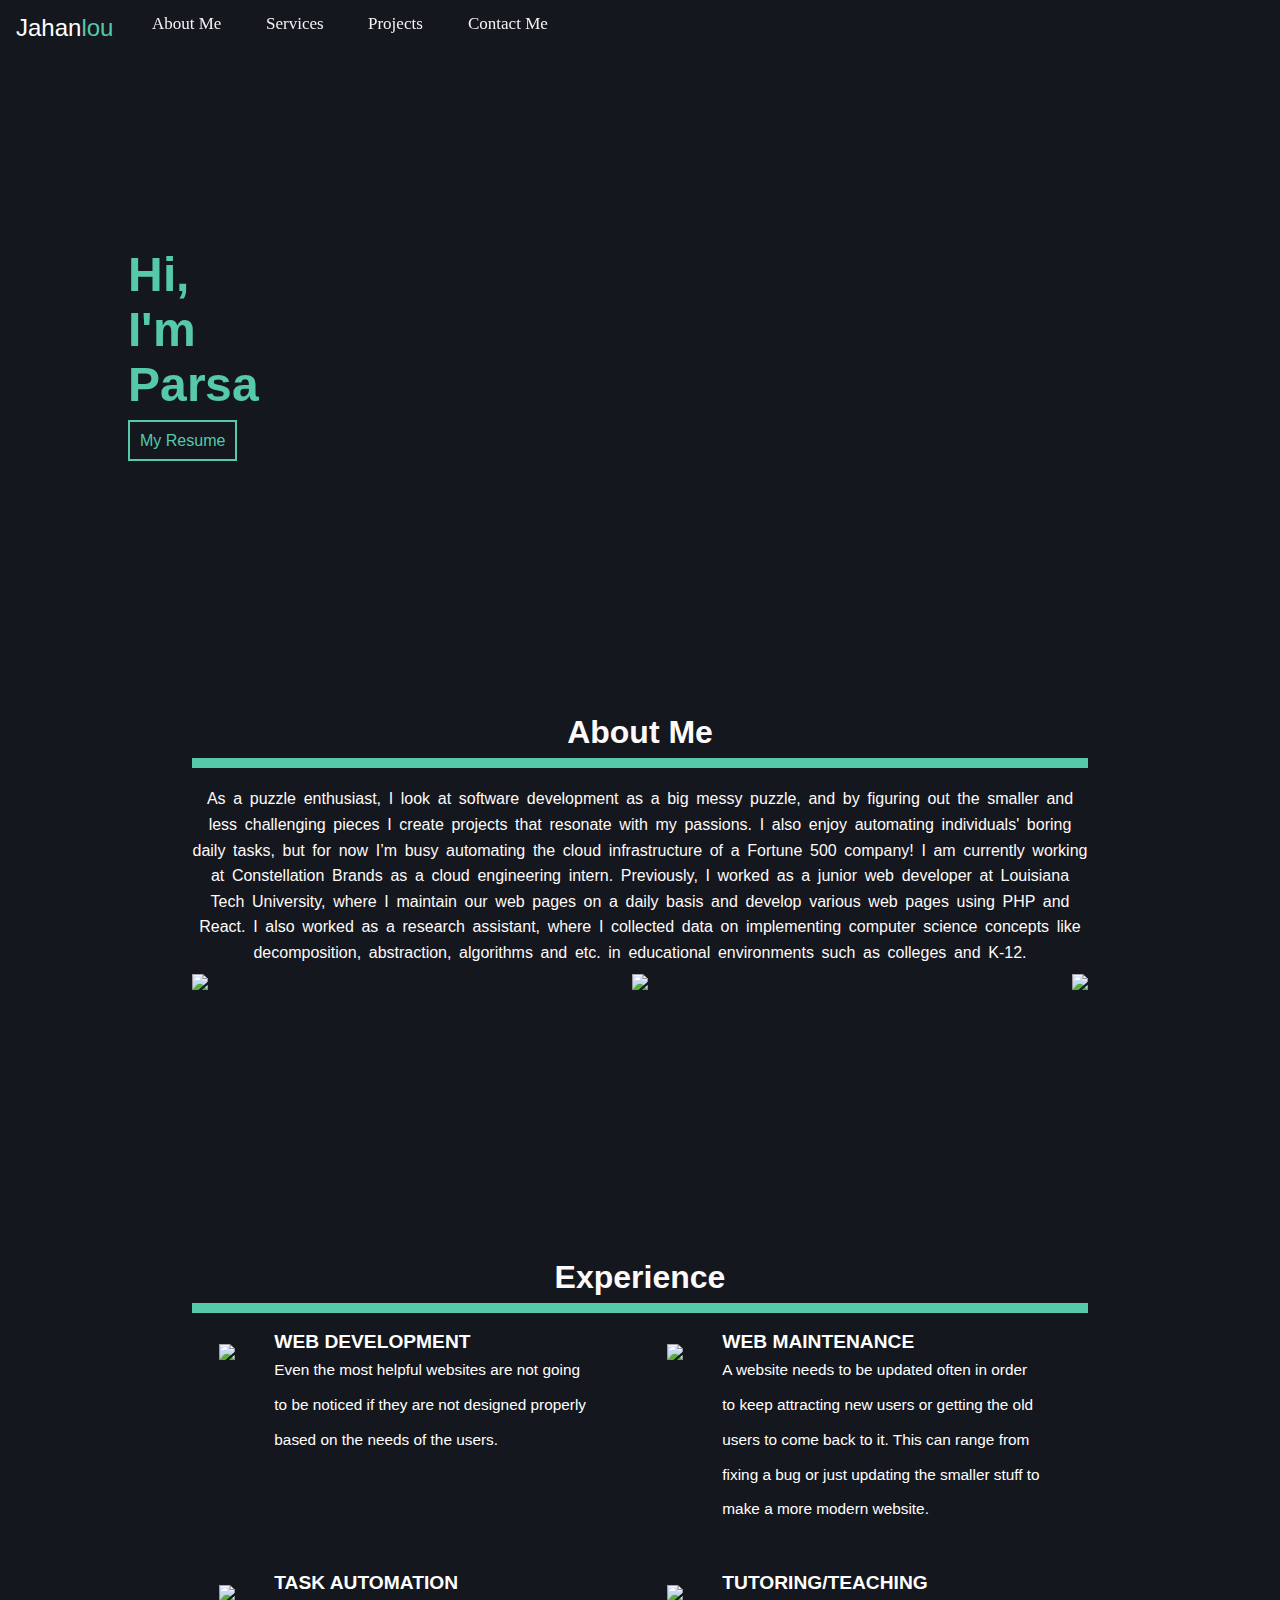
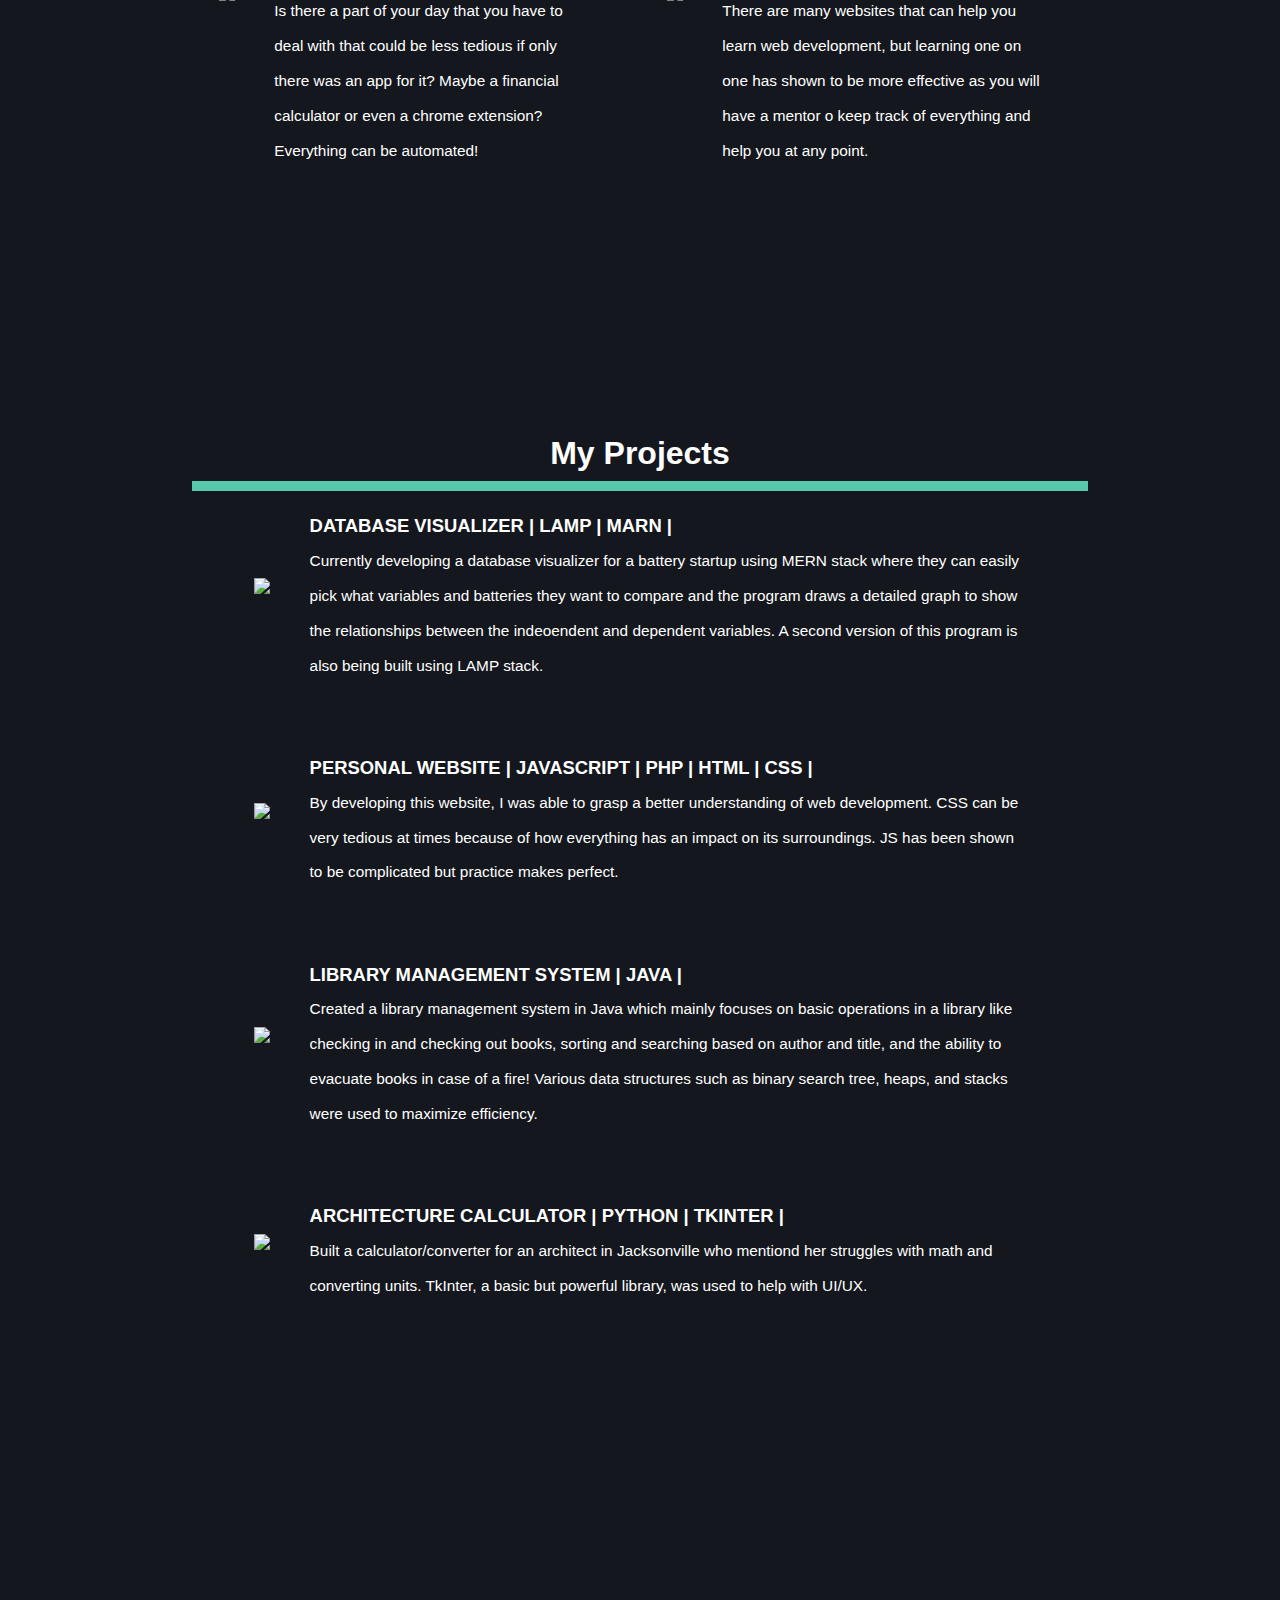
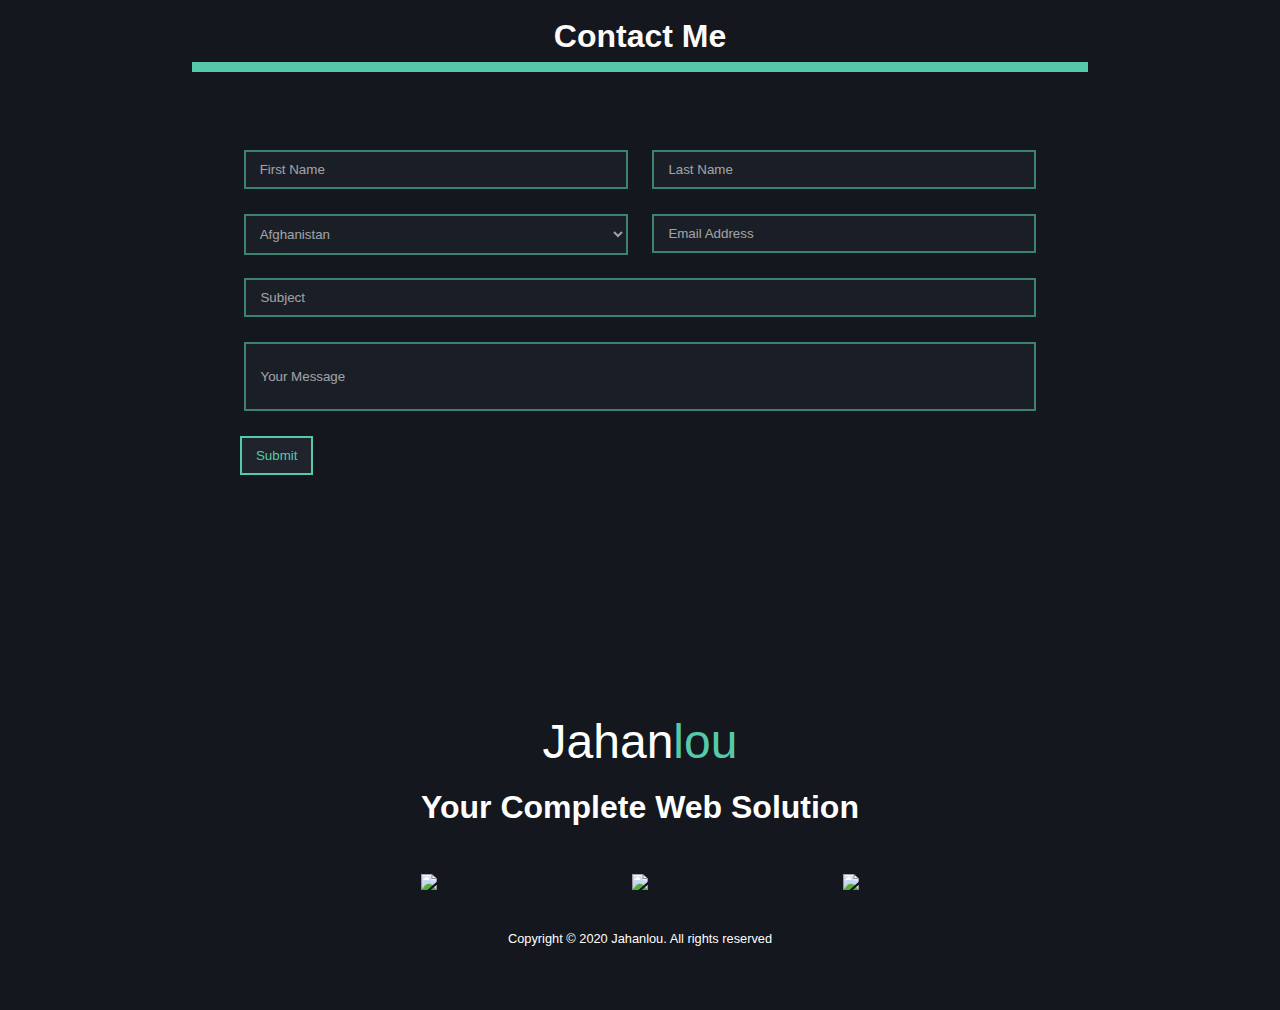
==== commit e3705a68: "Updated resume and about me section" ====
--- a/index.html
+++ b/index.html
@@ -1,8 +1,24 @@
+<!-- To do list:
+        1 - Update resume
+        2 - Update about me
+        3 - Replace Services with My Experience-->
+
+
 <!DOCTYPE html>
 <html lang="en">
 <head>
     <meta charset="UTF-8">
     <meta name="viewport" content="width=device-width, initial-scale=1.0">
+    <meta name="description" content="_" />
+    <meta name="title" property="og:title" content="_" />
+    <meta property="og:type" content="_" />
+    <meta name="image" property="og:image" content="https://live.staticflickr.com/65535/50721947261_97a1d74de5_z.jpg"/> 
+    <meta name="description" property="og:description" content="_" /><meta name="author" content="_" />
+    <link rel="preconnect" href="https://fonts.gstatic.com">
+    <link href="https://fonts.googleapis.com/css2?family=Oswald:wght@600&display=swap" rel="stylesheet">
+    <link rel="preconnect" href="https://fonts.gstatic.com">
+    <link href="https://fonts.googleapis.com/css2?family=Lato&family=Oswald:wght@600&display=swap" rel="stylesheet">
+    
     <link rel="stylesheet" href="index.css">
     <link rel="icon" href="https://img.icons8.com/color/32/000000/j-key.png">
     <link rel="stylesheet" href="https://cdnjs.cloudflare.com/ajax/libs/font-awesome/4.7.0/css/font-awesome.min.css">
@@ -50,7 +66,7 @@
             <h1 id="parsa">
                 <span class="bob">P</span><span class="bob">a</span><span class="bob">r</span><span class="bob">s</span><span class="bob">a</span>
             </h1>
-            <a href="Parsa_Jahanlou_Resume.pdf target="blank">My Resume</a>
+            <a href="Parsa_Jahanlou_Resume.pdf" target="blank">My Resume</a>
         </div>
         <!-- End Hero Section -->
 
@@ -61,14 +77,10 @@
         <div id="about-me">
             <h1 id="aboutme-topic">About Me</h1>
             <hr class="break-line">
-            <p id="aboutme-text" >As a puzzle enthusiast, I look at 
-                software development 
-                as a big messy puzzle, and by figuring out the smaller 
-                and less challenging pieces; I create projects that 
-                resonate with my passions and automate individuals' 
-                boring daily tasks. In the future, 
-                I plan on gaining more knowledge about the 
-                software industry by acquiring an internship for summer 2021. Currently, I am a junior web developer at Louisiana Tech University, where I maintain our web pages on a daily basis and develop various web pages using PHP and React.js. I also work as a research assistant, where I am collecting data on implementing computer science concepts like decomposition, abstraction, algorithms and etc. in educational environments such as colleges and K-12.</p>
+            <p id="aboutme-text" >As a puzzle enthusiast, I look at software development as a big messy puzzle, 
+                and by figuring out the smaller and less challenging pieces 
+                I create projects that resonate with my passions. I also enjoy automating individuals' boring daily tasks, but for now I’m busy automating the 
+                cloud infrastructure of a Fortune 500 company! I am currently working at Constellation Brands as a cloud engineering intern. Previously, I worked as a junior web developer at Louisiana Tech University, where I maintain our web pages on a daily basis and develop various web pages using PHP and React. I also worked as a research assistant, where I collected data on implementing computer science concepts like decomposition, abstraction, algorithms and etc. in educational environments such as colleges and K-12.</p>
             <div id="socialmedia-links">
                 <a href="https://www.linkedin.com/in/parsajahanlou/" target="_blank" ><img src="https://img.icons8.com/nolan/96/linkedin.png"/></a>
                 <a href="https://github.com/vynleran" target="_blank" ><img src="https://img.icons8.com/nolan/96/github.png"/></a>
@@ -82,7 +94,7 @@
     <section id="services">
         
         <div id="services-header">
-            <h1 id="services-topic">Services</h1>
+            <h1 id="services-topic">Experience</h1>
             <hr class="break-line">
         </div>
         
@@ -124,7 +136,7 @@
                     <h1><img src="https://img.icons8.com/nolan/96/learning.png"/></h1>
                 </div>
                 <div class="services-desc">
-                    <h1 class="servicesdesc-text">Tutoring</h1>
+                    <h1 class="servicesdesc-text">Tutoring/Teaching</h1>
                     <p class="servicesdesc-text">There are many websites that can help you learn web development, 
                         but learning one on one has shown to be more effective as you will have a mentor o keep track of everything and help you at any point.</p>
                 </div>
@@ -496,7 +508,7 @@
                 <div id="contact-text">
                     <div id="contact-subject">
                         <input type="text" placeholder="Subject" required
-                        oninvalid="this.setCustomValidity('Please a Subject')"
+                        oninvalid="this.setCustomValidity('Please Enter a Subject')"
                         oninput="setCustomValidity('')" name="subject">
                     </div>
                     
